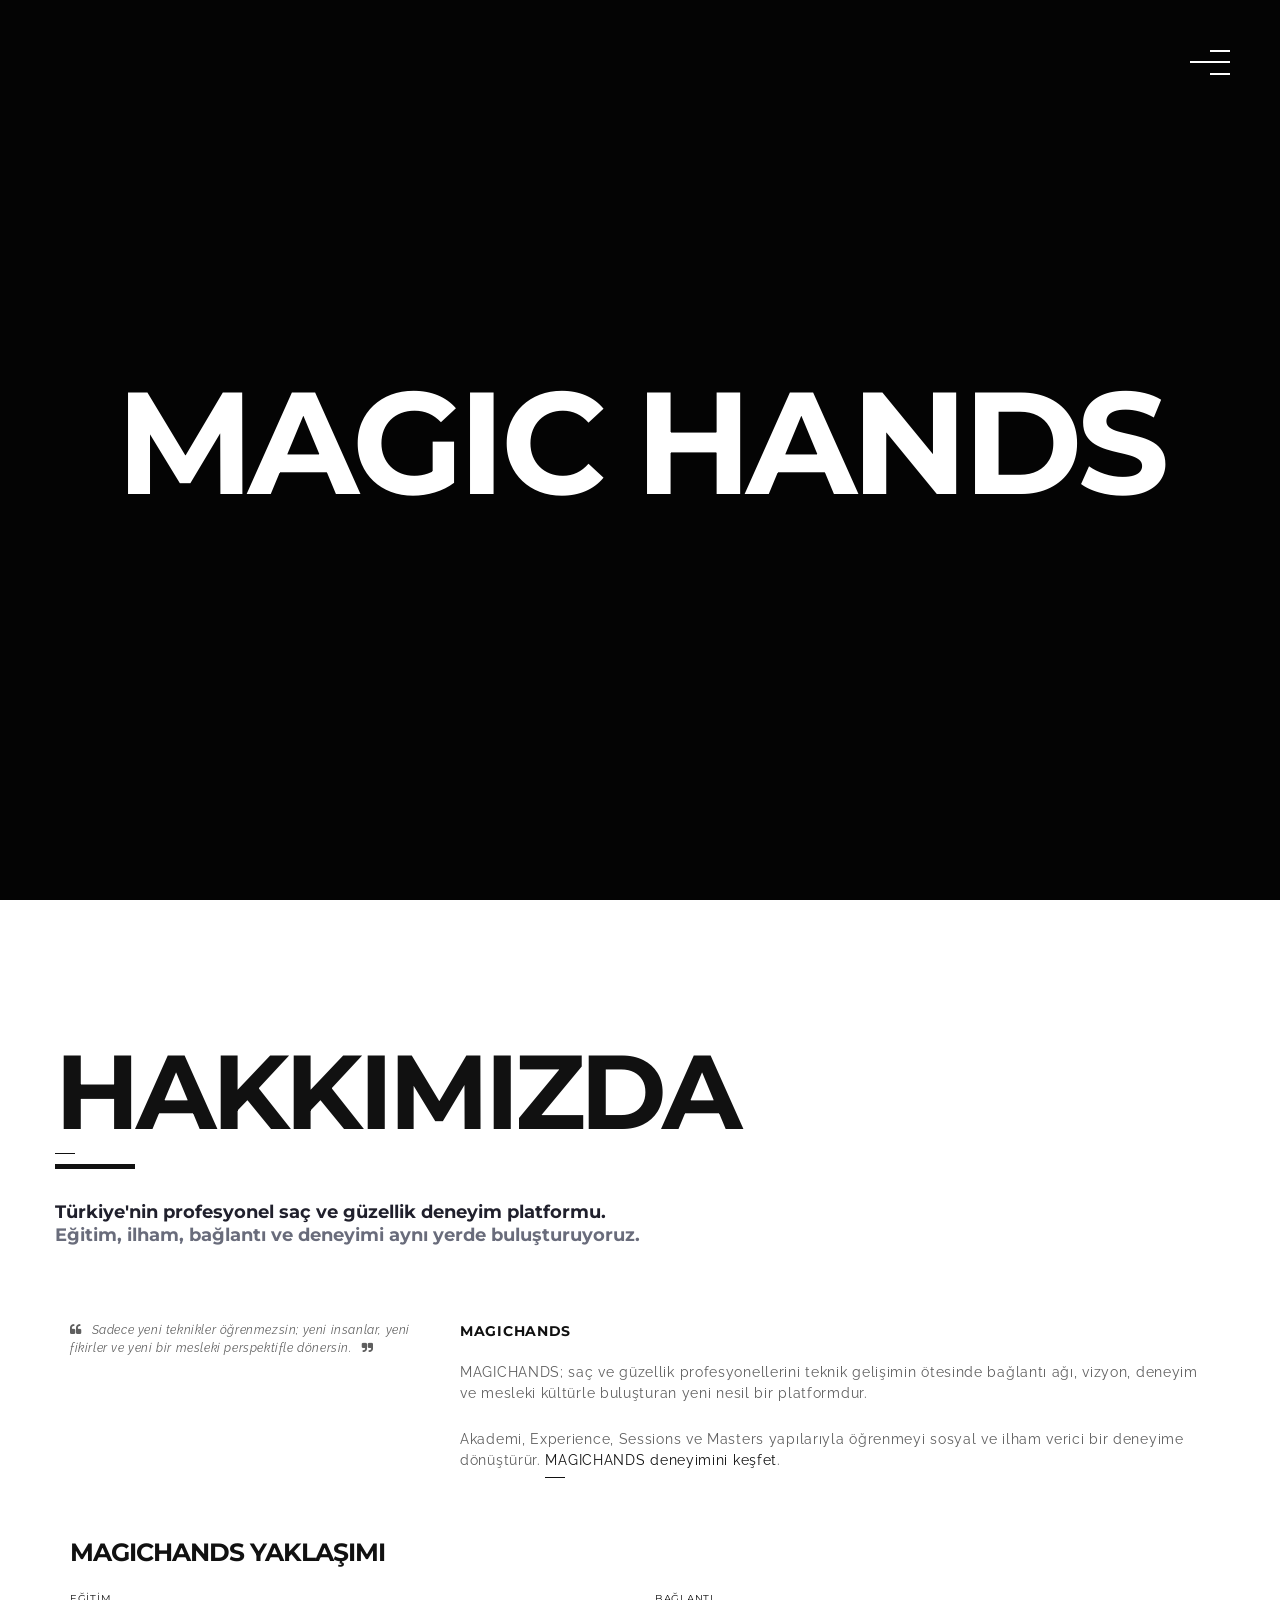
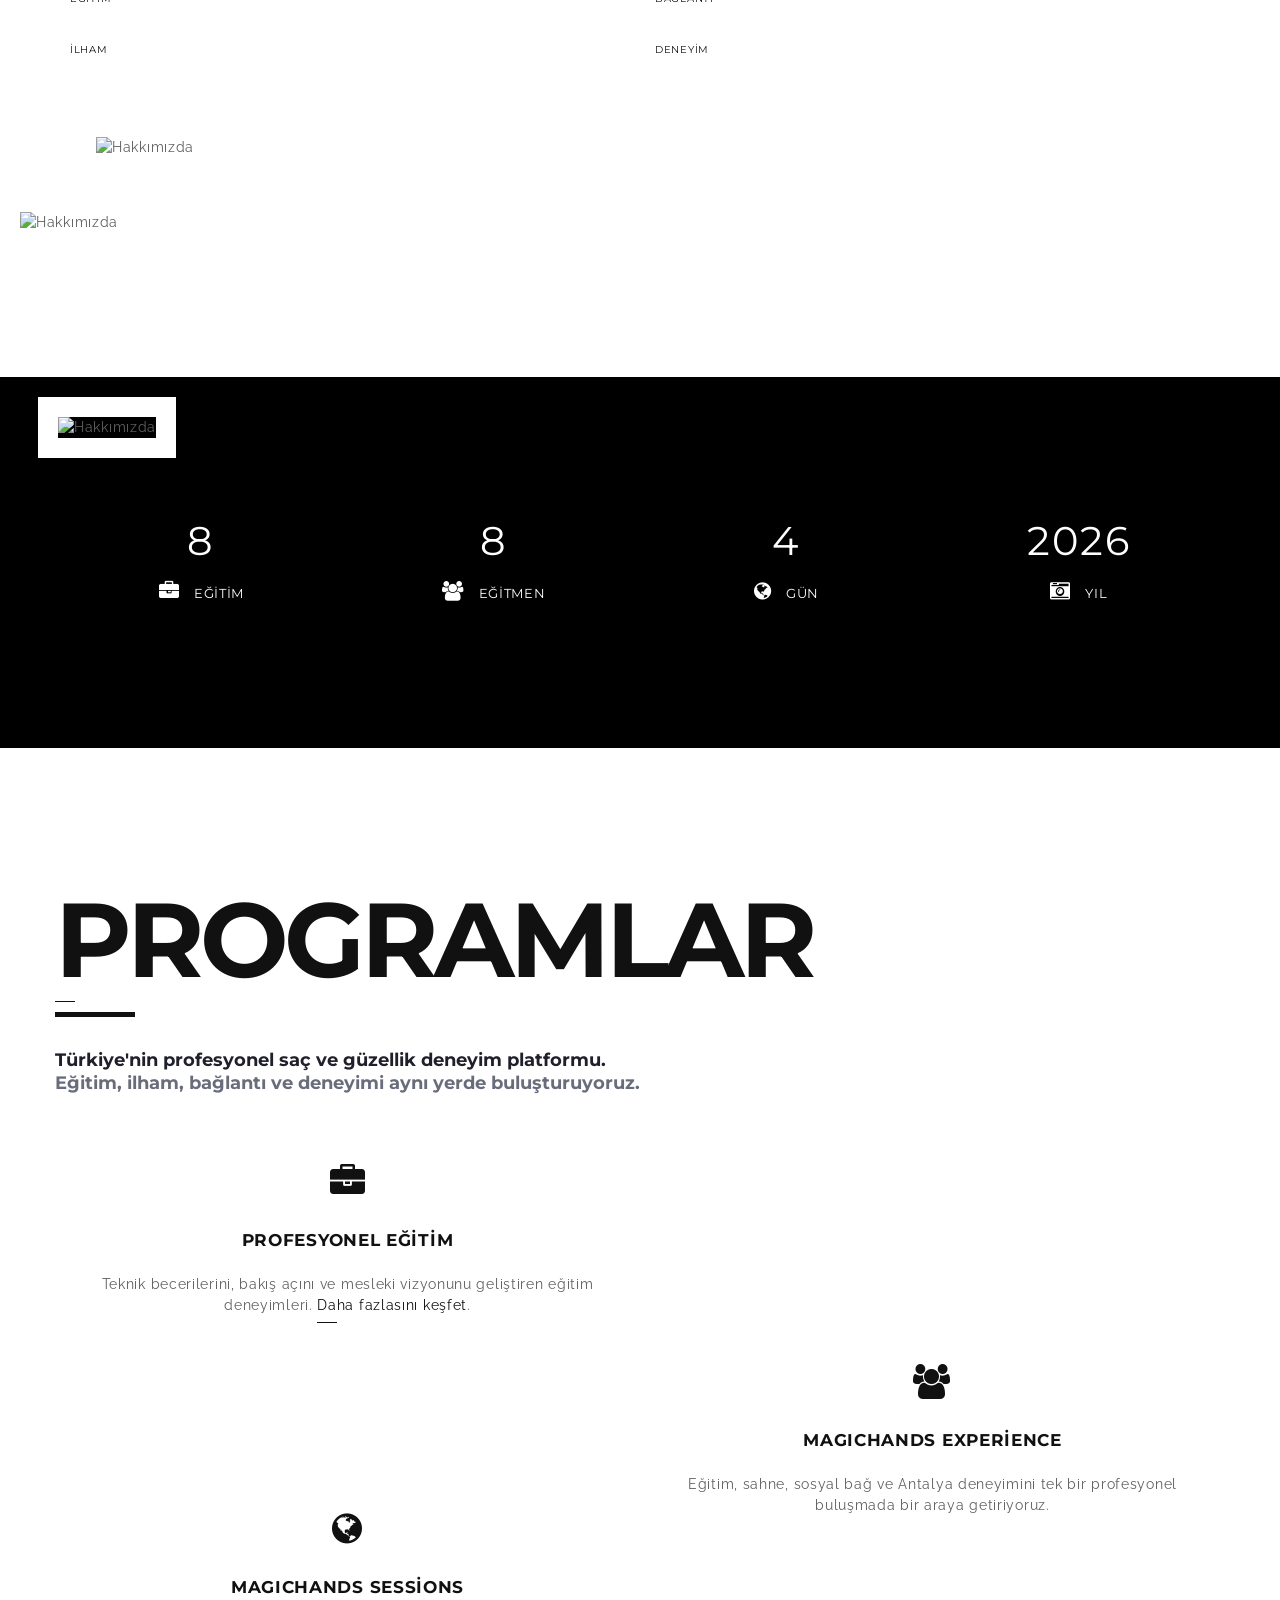
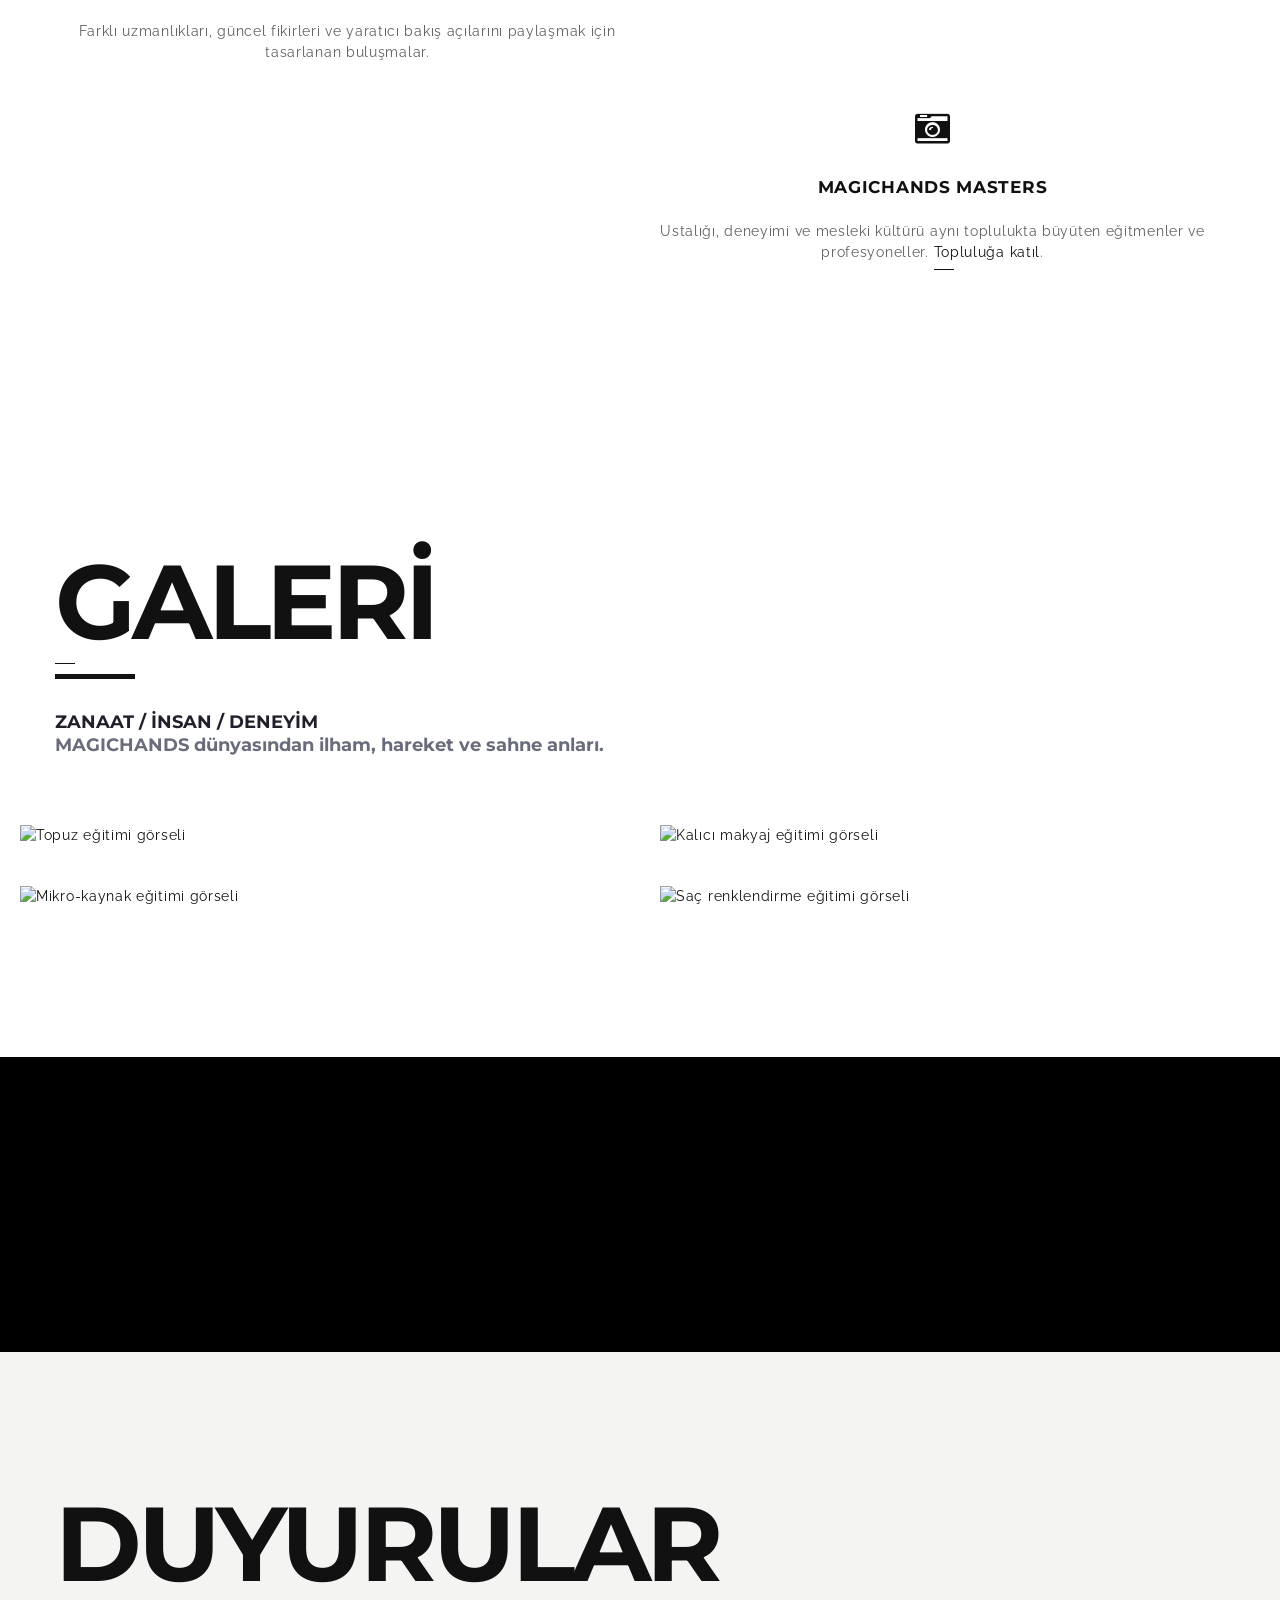
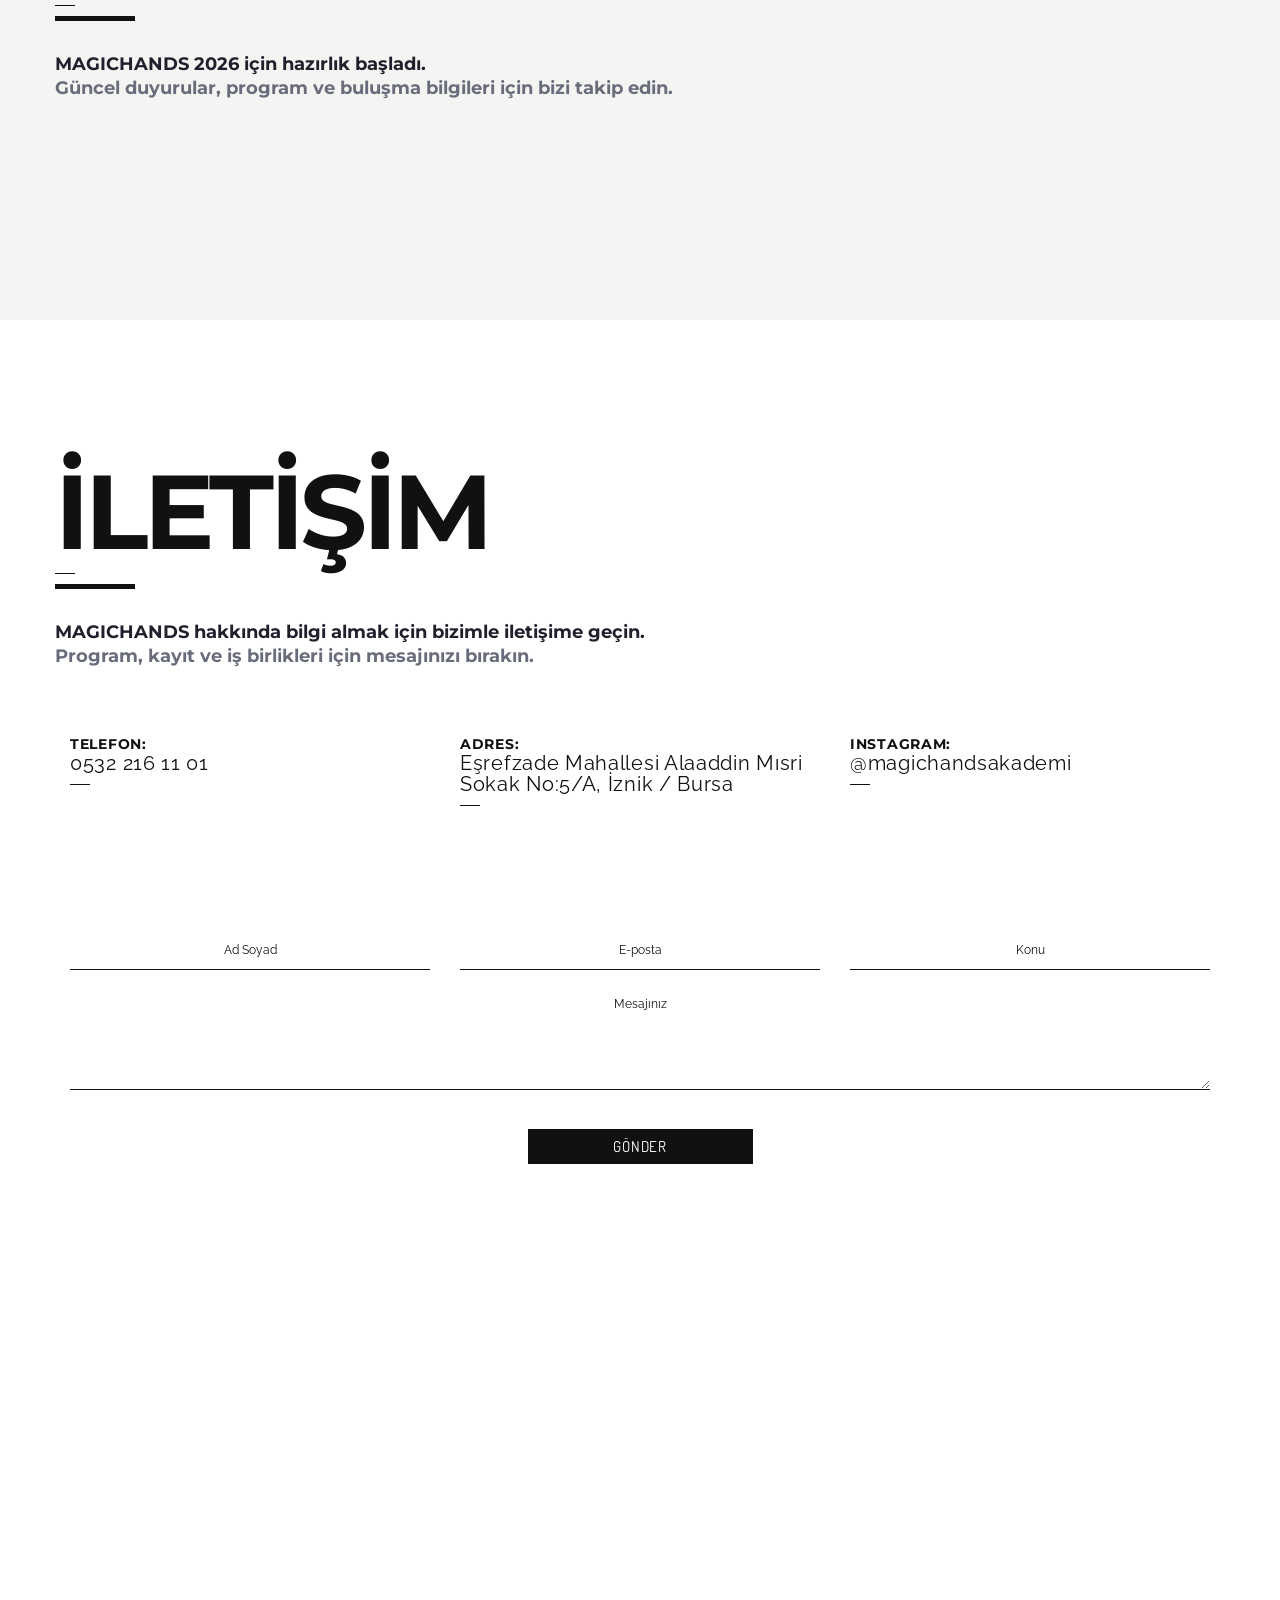
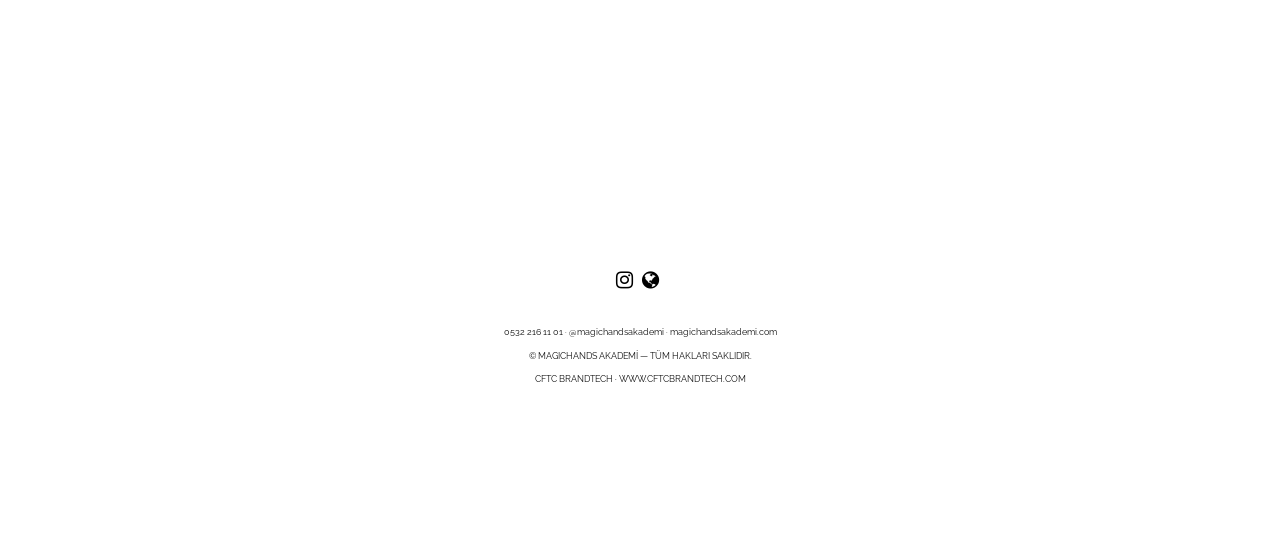
==== index.html @ bc4691d2 "321" ====
<!DOCTYPE html>
<html lang="tr">

<head>
    <meta charset="utf-8">
    <title>
        MAGICHANDS Akademi | Profesyonel Güzellik Deneyimi
    </title>
    <meta
        content="MAGICHANDS; saç ve güzellik profesyonellerini eğitim, ilham, bağlantı ve deneyim etrafında buluşturan profesyonel güzellik deneyim platformu."
        name="description">
    <meta content="MAGICHANDS" name="testimonials-signature">
    <meta content="MAGICHANDS, MAGICHANDS Akademi, saç eğitimi, güzellik eğitimi, Antalya, profesyonel eğitim"
        name="keywords">
    <meta
        content="height=device-height, width=device-width, initial-scale=1.0, minimum-scale=1.0, maximum-scale=1.0, user-scalable=no"
        name="viewport">
    <!-- MAGICHANDS | Professional Beauty Experience v1.4 || MAGICHANDS || 2026 -->
    <!-- style start -->
    <link href="css/plugins.css" media="all" rel="stylesheet" type="text/css">
    <link href="css/style.css" media="all" rel="stylesheet" type="text/css">
    <link href="css/font-awesome-4.7.0/css/font-awesome.min.css" media="all" rel="stylesheet" type="text/css">
    <!-- style end -->
    <!-- google fonts start -->
    <link
        href="http://fonts.googleapis.com/css?family=Raleway:100,200,300,400,500,600,700,800,900%7CMontserrat:400,700%7CDosis:200,300,400,500,600,700,800"
        rel="stylesheet" type="text/css">
    <!-- google fonts end -->
    <!--[if lt IE 9]>
            <script src="bower_components/html5shiv/dist/html5shiv.js"></script>
        <![endif]-->
</head>

<body id="home">
    <!-- preloader start -->
    <div id="preloader">
        <div id="preloader-status">
            <div class="preloader-position loader">
                <span></span>
            </div>
        </div>
    </div><!-- preloader end -->
    <!-- logo start -->
    <a class="logo logo-light scrollToTop">
        <div class="logo-img"></div>
    </a><!-- logo end -->
    <!-- navigation button start -->
    <button class="navigation-toggle" data-navigation-toggle="toggle"><span class="navigation-toggle-icon"><span
                class="navigation-toggle-bars navigation-toggle-bars-light"></span> <span
                class="navigation-toggle-bars navigation-toggle-bars-light"></span> <span
                class="navigation-toggle-bars navigation-toggle-bars-light"></span></span></button>
    <!-- navigation button end -->
    <!-- navigation overlay start -->
    <div class="navigation-overlay"></div><!-- navigation overlay end -->
    <!-- navigation start -->
    <nav class="navigation">
        <!-- center container start -->
        <div class="center-container">
            <!-- center block start -->
            <div class="center-block">
                <!-- navigation menu start -->
                <ul class="menu main-menu">
                    <li class="menu-item">
                        <a class="menu-link" data-scroll-section="home" href="#">Ana Sayfa</a>
                    </li>
                    <li class="menu-item">
                        <a class="menu-link" data-scroll-section="about" href="#">Hakkımızda</a>
                    </li>
                    <li class="menu-item">
                        <a class="menu-link" data-scroll-section="services" href="#">Programlar</a>
                    </li>
                    <li class="menu-item">
                        <a class="menu-link" data-scroll-section="works" href="#">Galeri</a>
                    </li>
                    <li class="menu-item">
                        <a class="menu-link" data-scroll-section="news" href="#">Duyurular</a>
                    </li>
                    <li class="menu-item">
                        <a class="menu-link" data-scroll-section="contact" href="#">İletişim</a>
                    </li>
                </ul><!-- navigation menu end -->
                <!-- navigation social icons start -->
                <div class="navigation-social-icons">
                    <ul class="social-icons">
                        <li class="social-icon">
                            <a aria-label="Instagram" class="fa fa-instagram"
                                href="https://www.instagram.com/magichandsakademi/" target="_blank"
                                rel="noopener noreferrer"></a>
                        </li>
                        <li class="social-icon">
                            <a aria-label="Web sitesi" class="fa fa-globe" href="https://www.magichandsakademi.com/"
                                target="_blank" rel="noopener noreferrer"></a>
                        </li>
                    </ul>
                </div><!-- navigation social icons end -->
            </div><!-- center block end -->
        </div><!-- center container end -->
    </nav><!-- navigation end -->
    <!-- home page start -->
    <div class="home-page light-logo">
        <!-- hero bg start -->
        <div class="hero-fullscreen">
            <!-- ken burns image slideshow start -->
            <div class="kenburns-slide-wrapper">
                <div class="kenburns-slide kenburns-slide-1"></div>
                <div class="kenburns-slide kenburns-slide-2"></div>
                <div class="kenburns-slide kenburns-slide-3"></div>
                <div class="kenburns-slide kenburns-slide-4"></div>
            </div><!-- ken burns image slideshow end -->
        </div><!-- hero bg end -->
        <!-- home page overlay start -->
        <div class="home-page-overlay"></div><!-- home page overlay end -->
        <!-- center container start -->
        <div class="center-container">
            <!-- center block start -->
            <div class="center-block">
                <h1 class="home-page-title">
                    MAGIC HANDS
                </h1>
                <div class="home-page-subtitle-carousel owl-carousel">
                    <h2 class="home-page-title">
                        <a data-scroll-to="about" href="#">Mesleğini ileri taşı.</a>
                    </h2>
                    <h2 class="home-page-title">
                        <a data-scroll-to="about" href="#">Bağlantı kur. İlham al.</a>
                    </h2>
                    <h2 class="home-page-title">
                        <a data-scroll-to="about" href="#">Deneyimi yaşa.</a>
                    </h2>
                    <h2 class="home-page-title">
                        <a data-scroll-to="about" href="#">ÖĞREN. BAĞ KUR. DENEYİMLE.</a>
                    </h2>
                </div>
            </div><!-- center block end -->
        </div><!-- center container end -->
    </div><!-- home page end -->
    <!-- page wrapper start -->
    <div class="page-wrapper">
        <!-- about page start -->
        <div class="section section-about" id="about">
            <!-- container start -->
            <div class="container">
                <!-- row start -->
                <div class="row alt">
                    <h2 class="section-title">
                        Hakkımızda
                    </h2>
                </div><!-- row end -->
                <!-- row start -->
                <div class="row">
                    <div class="section-all-subtitle">
                        <span class="section-all-subtitle-first">Türkiye'nin profesyonel saç ve güzellik deneyim
                            platformu.</span><br>
                        Eğitim, ilham, bağlantı ve deneyimi aynı yerde buluşturuyoruz.
                    </div>
                </div><!-- row end -->
                <!-- row start -->
                <div class="row">
                    <!-- col left start -->
                    <div class="col-md-4">
                        <div class="quotations">
                            <span class="quote-mark-l fa fa-quote-left"></span>Sadece yeni teknikler öğrenmezsin; yeni
                            insanlar, yeni fikirler ve yeni bir mesleki perspektifle dönersin.<span
                                class="quote-mark-r fa fa-quote-right"></span>
                        </div>
                    </div><!-- col left end -->
                    <!-- divider start -->
                    <div class="divider-post"></div><!-- divider end -->
                    <!-- col right start -->
                    <div class="col-md-8">
                        <h3 class="section-all-subtitle-second">
                            MAGICHANDS
                        </h3>
                        <p>
                            MAGICHANDS; saç ve güzellik profesyonellerini teknik gelişimin ötesinde bağlantı ağı,
                            vizyon, deneyim ve mesleki kültürle buluşturan yeni nesil bir platformdur.
                        </p>
                        <p>
                            Akademi, Experience, Sessions ve Masters yapılarıyla öğrenmeyi sosyal ve ilham verici bir
                            deneyime dönüştürür. <a class="section-links" data-scroll-to="works" href="#">MAGICHANDS
                                deneyimini keşfet</a>.
                        </p>
                    </div><!-- col right end -->
                </div><!-- row end -->
                <!-- row start -->
                <div class="row alt">
                    <!-- col left start -->
                    <div class="col-md-6">
                        <!-- skills bar start -->
                        <h3>
                            MAGICHANDS yaklaşımı
                        </h3>
                        <div class="show-skillbar">
                            <!-- skill 1 start -->
                            <div class="skillbar" data-percent="95">
                                <span class="skillbar-title">Eğitim</span>
                                <div class="skillbar-bar"></div><span class="skill-bar-percent"></span>
                            </div><!-- skill 1 end -->
                            <!-- skill 2 start -->
                            <div class="skillbar" data-percent="90">
                                <span class="skillbar-title">İlham</span>
                                <div class="skillbar-bar"></div><span class="skill-bar-percent"></span>
                            </div><!-- skill 2 end -->
                        </div><!-- skills bar end -->
                    </div><!-- col left end -->
                    <!-- divider start -->
                    <div class="divider-post"></div><!-- divider end -->
                    <!-- col right start -->
                    <div class="col-md-6">
                        <!-- skills bar start -->
                        <!-- divider start -->
                        <div class="divider-skillbar"></div><!-- divider end -->
                        <div class="show-skillbar">
                            <!-- skill 3 start -->
                            <div class="skillbar" data-percent="85">
                                <span class="skillbar-title">Bağlantı</span>
                                <div class="skillbar-bar"></div><span class="skill-bar-percent"></span>
                            </div><!-- skill 3 end -->
                            <!-- skill 4 start -->
                            <div class="skillbar" data-percent="76">
                                <span class="skillbar-title">Deneyim</span>
                                <div class="skillbar-bar"></div><span class="skill-bar-percent"></span>
                            </div><!-- skill 4 end -->
                        </div><!-- skills bar end -->
                    </div><!-- col right end -->
                </div><!-- row end -->
            </div><!-- container end -->
            <!-- about page images start -->
            <div class="about-section-images-carousel owl-carousel">
                <div class="about-section-img light-logo">
                    <img alt="Hakkımızda"
                        src="https://static.wixstatic.com/media/f36ab4_3ffe80444cb541f69a134dc1a4bd6805~mv2.png/v1/fill/w_980%2Ch_980%2Cal_c%2Cq_90%2Cusm_0.66_1.00_0.01%2Cenc_avif%2Cquality_auto/f36ab4_3ffe80444cb541f69a134dc1a4bd6805~mv2.png">
                </div>
                <div class="about-section-img">
                    <img alt="Hakkımızda"
                        src="https://static.wixstatic.com/media/f36ab4_c97cbc608af24282b975299c48a455c5~mv2.png/v1/fill/w_980%2Ch_980%2Cal_c%2Cq_90%2Cusm_0.66_1.00_0.01%2Cenc_avif%2Cquality_auto/f36ab4_c97cbc608af24282b975299c48a455c5~mv2.png">
                </div>
                <div class="about-section-img">
                    <img alt="Hakkımızda"
                        src="https://static.wixstatic.com/media/f36ab4_779ffd3a9d06424786f190b9d126e849~mv2.png/v1/fill/w_980%2Ch_980%2Cal_c%2Cq_90%2Cusm_0.66_1.00_0.01%2Cenc_avif%2Cquality_auto/f36ab4_779ffd3a9d06424786f190b9d126e849~mv2.png">
                </div>
            </div><!-- about page images end -->
        </div><!-- about page end -->
        <!-- facts page start -->
        <div class="section section-facts light-logo" id="facts">
            <!-- container start -->
            <div class="container">
                <!-- row start -->
                <div class="row section">
                    <!-- facts counter start -->
                    <div class="facts-counter-wrapper">
                        <div class="col-xs-6 col-sm-3">
                            <div class="facts-counter-number">
                                8
                            </div>
                            <div class="facts-counter-description">
                                <i class="fa fa-briefcase"></i> <span class="facts-counter-title">Eğitim</span>
                            </div>
                        </div>
                        <div class="col-xs-6 col-sm-3">
                            <div class="facts-counter-number">
                                8
                            </div>
                            <div class="facts-counter-description">
                                <i class="fa fa-users"></i> <span class="facts-counter-title">Eğitmen</span>
                            </div>
                        </div><!-- clearfix start -->
                        <div class="clearfix visible-xs-block"></div><!-- clearfix end -->
                        <div class="col-xs-6 col-sm-3">
                            <div class="facts-counter-number">
                                4
                            </div>
                            <div class="facts-counter-description">
                                <i class="fa fa-globe"></i> <span class="facts-counter-title">Gün</span>
                            </div>
                        </div>
                        <div class="col-xs-6 col-sm-3">
                            <div class="facts-counter-number">
                                2026
                            </div>
                            <div class="facts-counter-description">
                                <i class="fa fa-camera-retro"></i> <span class="facts-counter-title">Yıl</span>
                            </div>
                        </div>
                    </div><!-- facts counter end -->
                </div><!-- row end -->
            </div><!-- container end -->
        </div><!-- facts page end -->
        <!-- services page start -->
        <div class="section section-services" id="services">
            <!-- container start -->
            <div class="container">
                <!-- row start -->
                <div class="row alt">
                    <h2 class="section-title">
                        Programlar
                    </h2>
                </div><!-- row end -->
                <!-- row start -->
                <div class="row">
                    <div class="section-all-subtitle">
                        <span class="section-all-subtitle-first">Türkiye'nin profesyonel saç ve güzellik deneyim
                            platformu.</span><br>
                        Eğitim, ilham, bağlantı ve deneyimi aynı yerde buluşturuyoruz.
                    </div>
                </div><!-- row end -->
                <!-- row start -->
                <div class="row">
                    <!-- col left start -->
                    <div class="col-md-6 services-hover">
                        <div class="services-img">
                            <span class="fa fa-briefcase"></span>
                        </div>
                        <h3 class="services-title">
                            Profesyonel Eğitim
                        </h3>
                        <div class="services-description">
                            Teknik becerilerini, bakış açını ve mesleki vizyonunu geliştiren eğitim deneyimleri. <a
                                class="section-links" href="#">Daha fazlasını keşfet</a>.
                        </div>
                    </div><!-- col left end -->
                    <!-- col right start -->
                    <div class="col-md-6 services-hover services-move-down">
                        <div class="services-img">
                            <span class="fa fa-users"></span>
                        </div>
                        <h3 class="services-title">
                            MAGICHANDS Experience
                        </h3>
                        <div class="services-description">
                            Eğitim, sahne, sosyal bağ ve Antalya deneyimini tek bir profesyonel buluşmada bir araya
                            getiriyoruz.
                        </div>
                    </div><!-- col right end -->
                    <!-- col left start -->
                    <div class="col-md-6 services-hover">
                        <div class="services-img">
                            <span class="fa fa-globe"></span>
                        </div>
                        <h3 class="services-title">
                            MAGICHANDS Sessions
                        </h3>
                        <div class="services-description">
                            Farklı uzmanlıkları, güncel fikirleri ve yaratıcı bakış açılarını paylaşmak için tasarlanan
                            buluşmalar.
                        </div>
                    </div><!-- col left end -->
                    <!-- col right start -->
                    <div class="col-md-6 services-hover services-move-down">
                        <div class="services-img">
                            <span class="fa fa-camera-retro"></span>
                        </div>
                        <h3 class="services-title">
                            MAGICHANDS Masters
                        </h3>
                        <div class="services-description services-description-last">
                            Ustalığı, deneyimi ve mesleki kültürü aynı toplulukta büyüten eğitmenler ve profesyoneller.
                            <a class="section-links" href="#">Topluluğa katıl</a>.
                        </div>
                    </div><!-- col right end -->
                </div><!-- row end -->
            </div><!-- container end -->
        </div><!-- services page end -->
        <!-- works page start -->
        <div class="section section-works" id="works">
            <!-- container start -->
            <div class="container">
                <!-- row start -->
                <div class="row alt">
                    <h2 class="section-title">
                        Galeri
                    </h2>
                </div><!-- row end -->
                <!-- row start -->
                <div class="row">
                    <div class="section-all-subtitle">
                        <span class="section-all-subtitle-first">ZANAAT / İNSAN / DENEYİM</span><br>
                        MAGICHANDS dünyasından ilham, hareket ve sahne anları.
                    </div>
                </div><!-- row end -->
            </div><!-- container end -->
            <!-- photoSwipe start -->
            <div class="legendary-gallery">
                <!-- gallery item 1 start -->
                <figure class="col-xl-6 col-lg-6 col-md-6 col-sm-6 image-works light-logo">
                    <a class="effect-bubba-photos" data-size="1920x1280"
                        href="https://static.wixstatic.com/media/f36ab4_3ffe80444cb541f69a134dc1a4bd6805~mv2.png/v1/fill/w_980%2Ch_980%2Cal_c%2Cq_90%2Cusm_0.66_1.00_0.01%2Cenc_avif%2Cquality_auto/f36ab4_3ffe80444cb541f69a134dc1a4bd6805~mv2.png"><img
                            alt="Topuz eğitimi görseli" class="img-responsive"
                            src="https://static.wixstatic.com/media/f36ab4_3ffe80444cb541f69a134dc1a4bd6805~mv2.png/v1/fill/w_980%2Ch_980%2Cal_c%2Cq_90%2Cusm_0.66_1.00_0.01%2Cenc_avif%2Cquality_auto/f36ab4_3ffe80444cb541f69a134dc1a4bd6805~mv2.png"></a>
                    <figcaption>
                        <span class="img-caption"><a href="https://www.magichandsakademi.com/topuz-egitimi"
                                target="_blank" rel="noopener">Topuz Eğitimi</a></span>
                        <div class="hover-effect"></div>
                        <div class="icon-works">
                            <a class="iw-slide-right fa fa-plus" href="#"></a> <a class="iw-slide-left fa fa-share-alt"
                                href="#"></a>
                        </div>
                    </figcaption>
                </figure><!-- gallery item 1 end -->
                <!-- gallery item 2 start -->
                <figure class="col-xl-6 col-lg-6 col-md-6 col-sm-6 image-works light-logo">
                    <a class="effect-bubba-photos" data-size="1920x1280"
                        href="https://static.wixstatic.com/media/f36ab4_c97cbc608af24282b975299c48a455c5~mv2.png/v1/fill/w_980%2Ch_980%2Cal_c%2Cq_90%2Cusm_0.66_1.00_0.01%2Cenc_avif%2Cquality_auto/f36ab4_c97cbc608af24282b975299c48a455c5~mv2.png"><img
                            alt="Kalıcı makyaj eğitimi görseli" class="img-responsive"
                            src="https://static.wixstatic.com/media/f36ab4_c97cbc608af24282b975299c48a455c5~mv2.png/v1/fill/w_980%2Ch_980%2Cal_c%2Cq_90%2Cusm_0.66_1.00_0.01%2Cenc_avif%2Cquality_auto/f36ab4_c97cbc608af24282b975299c48a455c5~mv2.png"></a>
                    <figcaption>
                        <span class="img-caption"><a
                                href="https://www.magichandsakademi.com/post/kalici-makyaj-ustalik-gerektiren-sanat"
                                target="_blank" rel="noopener">Kalıcı Makyaj Eğitimi</a></span>
                        <div class="hover-effect"></div>
                        <div class="icon-works">
                            <a class="iw-slide-right fa fa-plus" href="#"></a> <a class="iw-slide-left fa fa-share-alt"
                                href="#"></a>
                        </div>
                    </figcaption>
                </figure><!-- gallery item 2 end -->
                <!-- gallery item 3 start -->
                <figure class="col-xl-6 col-lg-6 col-md-6 col-sm-6 image-works light-logo">
                    <a class="effect-bubba-photos" data-size="1920x1280"
                        href="https://static.wixstatic.com/media/f36ab4_779ffd3a9d06424786f190b9d126e849~mv2.png/v1/fill/w_980%2Ch_980%2Cal_c%2Cq_90%2Cusm_0.66_1.00_0.01%2Cenc_avif%2Cquality_auto/f36ab4_779ffd3a9d06424786f190b9d126e849~mv2.png"><img
                            alt="Mikro-kaynak eğitimi görseli" class="img-responsive"
                            src="https://static.wixstatic.com/media/f36ab4_779ffd3a9d06424786f190b9d126e849~mv2.png/v1/fill/w_980%2Ch_980%2Cal_c%2Cq_90%2Cusm_0.66_1.00_0.01%2Cenc_avif%2Cquality_auto/f36ab4_779ffd3a9d06424786f190b9d126e849~mv2.png"></a>
                    <figcaption>
                        <span class="img-caption"><a
                                href="https://www.magichandsakademi.com/post/mikro-kaynak-sac-uzatma-estetigi-egitimi"
                                target="_blank" rel="noopener">Mikro-Kaynak Eğitimi</a></span>
                        <div class="hover-effect"></div>
                        <div class="icon-works">
                            <a class="iw-slide-right fa fa-plus" href="#"></a> <a class="iw-slide-left fa fa-share-alt"
                                href="#"></a>
                        </div>
                    </figcaption>
                </figure><!-- gallery item 3 end -->
                <!-- gallery item 4 start -->
                <figure class="col-xl-6 col-lg-6 col-md-6 col-sm-6 image-works light-logo">
                    <a class="effect-bubba-photos" data-size="1920x1280"
                        href="https://static.wixstatic.com/media/f36ab4_8758c9dda5944621a0c73722a59a5283~mv2.png/v1/fill/w_980%2Ch_980%2Cal_c%2Cq_90%2Cusm_0.66_1.00_0.01%2Cenc_avif%2Cquality_auto/f36ab4_8758c9dda5944621a0c73722a59a5283~mv2.png"><img
                            alt="Saç renklendirme eğitimi görseli" class="img-responsive"
                            src="https://static.wixstatic.com/media/f36ab4_8758c9dda5944621a0c73722a59a5283~mv2.png/v1/fill/w_980%2Ch_980%2Cal_c%2Cq_90%2Cusm_0.66_1.00_0.01%2Cenc_avif%2Cquality_auto/f36ab4_8758c9dda5944621a0c73722a59a5283~mv2.png"></a>
                    <figcaption>
                        <span class="img-caption"><a
                                href="https://www.magichandsakademi.com/post/sac-renklendirme-egitimi-sanati"
                                target="_blank" rel="noopener">Saç Renklendirme Eğitimi</a></span>
                        <div class="hover-effect"></div>
                        <div class="icon-works">
                            <a class="iw-slide-right fa fa-plus" href="#"></a> <a class="iw-slide-left fa fa-share-alt"
                                href="#"></a>
                        </div>
                    </figcaption>
                </figure><!-- gallery item 4 end -->
            </div><!-- photoSwipe end -->
        </div><!-- works page end -->
        <!-- testimonials page start -->
        <div class="section section-testimonials light-logo" id="testimonials">
            <!-- container start -->
            <div class="container">
                <!-- row start -->
                <div class="row section">
                    <div class="testimonials-carousel owl-carousel">
                        <!-- testimonials quote 1 start -->
                        <div class="testimonials-quote">
                            <div class="testimonials-quote-img">
                                <img alt="MAGICHANDS etkinlik görseli" class="testimonials-quote-img"
                                    src="img/testimonials/testimonials-quote-img-1.jpg">
                            </div>
                            <p>
                                <span class="section-testimonials quote-mark-l fa fa-quote-left"></span>Mesleğini
                                geliştir. İnsanlarla bağ kur. Sektörü deneyimle.<span
                                    class="section-testimonials quote-mark-r fa fa-quote-right"></span>
                            </p>
                            <div class="testimonials-signature">
                                MAGICHANDS
                            </div>
                        </div><!-- testimonials quote 1 end -->
                        <!-- testimonials quote 2 start -->
                        <div class="testimonials-quote">
                            <div class="testimonials-quote-img">
                                <img alt="MAGICHANDS etkinlik görseli" class="testimonials-quote-img"
                                    src="img/testimonials/testimonials-quote-img-2.jpg">
                            </div>
                            <p>
                                <span class="section-testimonials quote-mark-l fa fa-quote-left"></span>Sadece akademi
                                değil. Sadece etkinlik değil. Hepsinin kesişimi.<span
                                    class="section-testimonials quote-mark-r fa fa-quote-right"></span>
                            </p>
                            <div class="testimonials-signature">
                                MAGICHANDS Experience
                            </div>
                        </div><!-- testimonials quote 2 end -->
                        <!-- testimonials quote 3 start -->
                        <div class="testimonials-quote">
                            <div class="testimonials-quote-img">
                                <img alt="MAGICHANDS etkinlik görseli" class="testimonials-quote-img"
                                    src="img/testimonials/testimonials-quote-img-3.jpg">
                            </div>
                            <p>
                                <span class="section-testimonials quote-mark-l fa fa-quote-left"></span>MAGICHANDS'ten
                                ayrıldığında sadece yeni teknikler öğrenmiş olmayacaksın.<span
                                    class="section-testimonials quote-mark-r fa fa-quote-right"></span>
                            </p>
                            <div class="testimonials-signature">
                                MAGICHANDS Academy
                            </div>
                        </div><!-- testimonials quote 3 end -->
                        <!-- testimonials quote 4 start -->
                        <div class="testimonials-quote">
                            <div class="testimonials-quote-img">
                                <img alt="MAGICHANDS etkinlik görseli" class="testimonials-quote-img"
                                    src="img/testimonials/testimonials-quote-img-4.jpg">
                            </div>
                            <p>
                                <span class="section-testimonials quote-mark-l fa fa-quote-left"></span>ÖĞREN. BAĞ KUR.
                                DENEYİMLE.<span class="section-testimonials quote-mark-r fa fa-quote-right"></span>
                            </p>
                            <div class="testimonials-signature">
                                MAGICHANDS Masters
                            </div>
                        </div><!-- testimonials quote 4 end -->
                    </div>
                </div><!-- row end -->
            </div><!-- container end -->
        </div><!-- testimonials page end -->
        <!-- news page start -->
        <div class="section section-news" id="news">
            <!-- container start -->
            <div class="container">
                <!-- row start -->
                <div class="row alt">
                    <h2 class="section-title">
                        Duyurular
                    </h2>
                </div><!-- row end -->
                <!-- row start -->
                <div class="row">
                    <div class="section-all-subtitle">
                        <span class="section-all-subtitle-first">MAGICHANDS 2026 için hazırlık başladı.</span><br>
                        Güncel duyurular, program ve buluşma bilgileri için bizi takip edin.
                    </div>
                </div><!-- row end -->
                <!-- row start -->
                <div class="row">
                    <div class="news-carousel owl-carousel">
                        <!-- col left start -->
                        <div class="news-hover">
                            <div class="news-date">
                                12–15 Ekim 2026
                            </div>
                            <h3 class="news-title">
                                MAGICHANDS
                            </h3>
                            <div class="news-description">
                                MAGICHANDS Akademi, 12–15 Ekim 2026 tarihlerinde Limak Limra Hotel &amp; Resort,
                                Antalya'da gerçekleşiyor.
                            </div>
                        </div><!-- col left end -->
                        <!-- col right start -->
                        <div class="news-hover">
                            <div class="news-date">
                                8 eğitim / 8 eğitmen
                            </div>
                            <h3 class="news-title">
                                Öğrenme deneyimi
                            </h3>
                            <div class="news-description">
                                Farklı uzmanlıkları ve profesyonelleri aynı deneyimde buluşturan dolu dolu bir eğitim
                                programı.
                            </div>
                        </div><!-- col right end -->
                        <!-- col left start -->
                        <div class="news-hover">
                            <div class="news-date">
                                MAGICHANDS Experience
                            </div>
                            <h3 class="news-title">
                                Eğitimden daha fazlası
                            </h3>
                            <div class="news-description">
                                Antalya, sahne, sosyal bağ ve sektör kültürü: MAGICHANDS deneyiminin dört günü.
                            </div>
                        </div><!-- col left end -->
                        <!-- col right start -->
                        <div class="news-hover">
                            <div class="news-date">
                                Instagram'da güncel
                            </div>
                            <h3 class="news-title">
                                Buluşmaya hazırlan
                            </h3>
                            <div class="news-description">
                                Program ve kayıt duyuruları için Instagram profilimizi takip edin.
                            </div>
                        </div><!-- col right end -->
                    </div>
                </div><!-- row end -->
            </div><!-- container end -->
        </div><!-- news page end -->
        <!-- contact page start -->
        <div class="section section-contact" id="contact">
            <!-- container start -->
            <div class="container">
                <!-- row start -->
                <div class="row alt">
                    <h2 class="section-title">
                        İletişim
                    </h2>
                </div><!-- row end -->
                <!-- row start -->
                <div class="row">
                    <div class="section-all-subtitle">
                        <span class="section-all-subtitle-first">MAGICHANDS hakkında bilgi almak için bizimle iletişime
                            geçin.</span><br>
                        Program, kayıt ve iş birlikleri için mesajınızı bırakın.
                    </div>
                </div><!-- row end -->
                <!-- row start -->
                <div class="row">
                    <div class="footer-contact-block">
                        <!-- col left start -->
                        <div class="col-md-4">
                            <!-- contact details start -->
                            <span class="footer-contact-block-label">Telefon:</span> <a class="email"
                                href="tel:+905322161101">0532 216 11 01</a>
                            <!-- contact details end -->
                        </div><!-- col left end -->
                        <!-- divider start -->
                        <div class="divider-post-contact"></div><!-- divider end -->
                        <!-- col center start -->
                        <div class="col-md-4">
                            <!-- contact details start -->
                            <span class="footer-contact-block-label">Adres:</span> <a class="email"
                                href="https://www.google.com/maps/search/?api=1&amp;query=E%C5%9Frefzade+Mahallesi+Alaaddin+M%C4%B1sri+Sokak+No%3A5%2FA+%C4%B0znik+Bursa"
                                target="_blank" rel="noopener noreferrer">Eşrefzade Mahallesi Alaaddin Mısri Sokak
                                No:5/A, İznik / Bursa</a>
                            <!-- contact details end -->
                        </div><!-- col center end -->
                        <!-- divider start -->
                        <div class="divider-post-contact"></div><!-- divider end -->
                        <!-- col right start -->
                        <div class="col-md-4">
                            <!-- contact details start -->
                            <span class="footer-contact-block-label">Instagram:</span> <a class="email"
                                href="https://www.instagram.com/magichandsakademi/" target="_blank"
                                rel="noopener noreferrer">@magichandsakademi</a>
                            <!-- contact details end -->
                        </div><!-- col right end -->
                    </div>
                </div><!-- row end -->
                <!-- row start -->
                <div class="row">
                    <!-- contact form start -->
                    <div id="contact-form">
                        <form action="contact.php" id="form" method="post" name="send">
                            <div class="col-md-4">
                                <input class="requiredField name" id="name" name="name" placeholder="Ad Soyad"
                                    type="text">
                            </div>
                            <div class="col-md-4">
                                <input class="requiredField email" id="email" name="email" placeholder="E-posta"
                                    type="text">
                            </div>
                            <div class="col-md-4">
                                <input class="requiredField subject" id="subject" name="subject" placeholder="Konu"
                                    type="text">
                            </div>
                            <div class="make-space">
                                <textarea class="requiredField message" id="message" name="message"
                                    placeholder="Mesajınız"></textarea>
                            </div>
                            <div>
                                <button class="submit-button" id="submit" type="submit">Gönder</button>
                            </div>
                        </form>
                    </div><!-- contact form end -->
                </div><!-- row end -->
            </div><!-- container end -->
        </div><!-- contact page end -->
        <!-- google maps page start -->
        <div class="section section-google-maps">
            <!-- container start -->
            <div class="container-fluid">
                <!-- row start -->
                <div class="row">
                    <!-- google maps start -->
                    <div id="map-wrapper">
                        <div id="map">
                            <iframe title="MAGICHANDS Akademi adres haritası"
                                src="https://www.google.com/maps?q=E%C5%9Frefzade+Mahallesi+Alaaddin+M%C4%B1sri+Sokak+No%3A5%2FA+%C4%B0znik+Bursa&amp;output=embed"
                                loading="lazy" allowfullscreen referrerpolicy="no-referrer-when-downgrade"></iframe>
                        </div>
                    </div><!-- google maps end -->
                </div><!-- row end -->
            </div><!-- container end -->
        </div><!-- google maps page end -->
        <!-- footer page start -->
        <div class="section-footer">
            <!-- container start -->
            <div class="container">
                <!-- row start -->
                <div class="row">
                    <div class="section-content">
                        <!-- logo footer start -->
                        <div class="footer-logo scrollToTop"></div><!-- logo footer end -->
                        <!-- social icons footer start -->
                        <div class="social-icons-footer-wrapper">
                            <ul class="social-icons-footer">
                                <li class="social-icon">
                                    <a aria-label="Instagram" class="fa fa-instagram"
                                        href="https://www.instagram.com/magichandsakademi/" target="_blank"
                                        rel="noopener noreferrer"></a>
                                </li>
                                <li class="social-icon">
                                    <a aria-label="Web sitesi" class="fa fa-globe"
                                        href="https://www.magichandsakademi.com/" target="_blank"
                                        rel="noopener noreferrer"></a>
                                </li>
                            </ul>
                        </div><!-- social icons footer end -->
                        <div class="lineOT-footer"></div>
                        <div class="copy footer-contact-links">
                            <a href="tel:+905322161101">0532 216 11 01</a> ·
                            <a href="https://www.instagram.com/magichandsakademi/" target="_blank"
                                rel="noopener noreferrer">@magichandsakademi</a> ·
                            <a href="https://www.magichandsakademi.com/" target="_blank"
                                rel="noopener noreferrer">magichandsakademi.com</a>
                        </div><!-- copyrights start -->
                        <div class="copy">
                            <a href="https://www.magichandsakademi.com/">&copy; MAGICHANDS Akademi — Tüm hakları
                                saklıdır.</a>
                        </div><!-- copyrights end -->
                        <div class="copy cftc-brandtech-ad">
                            <a href="https://www.cftcbrandtech.com/" target="_blank" rel="noopener noreferrer">
                                CFTC BrandTech · www.cftcbrandtech.com
                            </a>
                        </div>
                    </div>
                </div><!-- row end -->
            </div><!-- container end -->
        </div><!-- footer page end -->
    </div><!-- page wrapper end -->
    <!-- photoSwipe background start -->
    <div aria-hidden="true" class="pswp" role="dialog" tabindex="-1">
        <div class="pswp__bg"></div>
        <div class="pswp__scroll-wrap">
            <div class="pswp__container">
                <div class="pswp__item"></div>
                <div class="pswp__item"></div>
                <div class="pswp__item"></div>
            </div>
            <div class="pswp__ui pswp__ui--hidden">
                <div class="pswp__top-bar">
                    <div class="pswp__counter"></div><button class="pswp__button pswp__button--close"
                        title="Kapat (Esc)"></button> <button class="pswp__button pswp__button--share"
                        title="Share"></button> <button class="pswp__button pswp__button--fs"
                        title="Tam ekran"></button> <button class="pswp__button pswp__button--zoom"
                        title="Zoom in/out"></button>
                    <div class="pswp__preloader">
                        <div class="pswp__preloader__icn">
                            <div class="pswp__preloader__cut">
                                <div class="pswp__preloader__donut"></div>
                            </div>
                        </div>
                    </div>
                </div>
                <div class="pswp__share-modal pswp__share-modal--hidden pswp__single-tap">
                    <div class="pswp__share-tooltip"></div>
                </div><button class="pswp__button pswp__button--arrow--left" title="Previous (arrow left)"></button>
                <button class="pswp__button pswp__button--arrow--right" title="Next (arrow right)"></button>
                <div class="pswp__caption">
                    <div class="pswp__caption__center"></div>
                </div>
            </div>
        </div>
    </div><!-- photoSwipe background end -->
    <!-- scripts start -->
    <script src="https://maps.googleapis.com/maps/api/js" type="text/javascript">
    </script>
    <script src="js/plugins.js" type="text/javascript">
    </script>
    <script src="js/youth.js" type="text/javascript">
    </script><!-- scripts end -->
</body>

</html>
---- css/style.css ----
@charset "utf-8";
/* CSS Document */

/*
  TEMPLATE BACKGROUNDS
    ken burns slideshow IMG
  reset
  layout
  page wrapper
  logo
  navigation
    navigation social icons
  navigation - style #2
    lines
  navigation - style #3
    link underline
    search modal
  section
  quotations
  PAGES
  page all
  page home
    parallax
    hero container
    home
  dividers
  page about
  page facts
    facts counter
  page services
  page works
    works hover
  page testimonials
  page news
  page contact
    social icons footer
  page google maps
  page footer
  center container
  preloader
  ken burns slideshow
  YouTube video
  the wall
  skills bar
  Owl Carousel v2.2.0 CUSTOM
  play video button
*/

/* TEMPLATE BACKGROUNDS */
/* ken burns slideshow IMG */
.kenburns-slide-1 {
  background-image: url("https://static.wixstatic.com/media/f36ab4_3ffe80444cb541f69a134dc1a4bd6805~mv2.png/v1/fill/w_980%2Ch_980%2Cal_c%2Cq_90%2Cusm_0.66_1.00_0.01%2Cenc_avif%2Cquality_auto/f36ab4_3ffe80444cb541f69a134dc1a4bd6805~mv2.png");
}

.kenburns-slide-2 {
  background-image: url("https://static.wixstatic.com/media/f36ab4_c97cbc608af24282b975299c48a455c5~mv2.png/v1/fill/w_980%2Ch_980%2Cal_c%2Cq_90%2Cusm_0.66_1.00_0.01%2Cenc_avif%2Cquality_auto/f36ab4_c97cbc608af24282b975299c48a455c5~mv2.png");
}

.kenburns-slide-3 {
  background-image: url("https://static.wixstatic.com/media/f36ab4_779ffd3a9d06424786f190b9d126e849~mv2.png/v1/fill/w_980%2Ch_980%2Cal_c%2Cq_90%2Cusm_0.66_1.00_0.01%2Cenc_avif%2Cquality_auto/f36ab4_779ffd3a9d06424786f190b9d126e849~mv2.png");
}

.kenburns-slide-4 {
  background-image: url("https://static.wixstatic.com/media/f36ab4_8758c9dda5944621a0c73722a59a5283~mv2.png/v1/fill/w_980%2Ch_980%2Cal_c%2Cq_90%2Cusm_0.66_1.00_0.01%2Cenc_avif%2Cquality_auto/f36ab4_8758c9dda5944621a0c73722a59a5283~mv2.png");
}

/* reset */
html,
body,
div,
span,
applet,
object,
iframe,
h1,
h2,
h3,
h4,
h5,
h6,
p,
blockquote,
pre,
a,
abbr,
acronym,
address,
big,
cite,
code,
del,
dfn,
em,
img,
ins,
kbd,
q,
s,
samp,
small,
strike,
strong,
sub,
sup,
tt,
var,
b,
u,
i,
center,
dl,
dt,
dd,
ol,
ul,
li,
fieldset,
form,
label,
legend,
table,
caption,
tbody,
tfoot,
thead,
tr,
th,
td,
article,
aside,
canvas,
details,
embed,
figure,
figcaption,
footer,
header,
hgroup,
menu,
nav,
output,
ruby,
section,
summary,
time,
mark,
audio,
video {
  margin: 0;
  padding: 0;
  border: 0;
  font-size: 100%;
  font: inherit;
  vertical-align: baseline;
}

html,
body {
  height: 100%;
  line-height: 170%;
}

body {
  /* line-height: 1; */
}

article,
aside,
details,
figcaption,
figure,
footer,
header,
hgroup,
menu,
nav,
section {
  display: block;
}

ol,
ul {
  list-style: none;
}

blockquote,
q {
  quotes: none;
}

blockquote:before,
blockquote:after,
q:before,
q:after {
  content: "";
  content: none;
}

table {
  border-collapse: collapse;
  border-spacing: 0;
}

*:focus {
  outline: none;
}

/* remove dotted outline from links, button and input element */
a:focus,
a:active,
button::-moz-focus-inner,
input[type="reset"]::-moz-focus-inner,
input[type="button"]::-moz-focus-inner,
input[type="submit"]::-moz-focus-inner {
  border: 0;
  outline: 0;
}

/* layout */
body {
  font-family: "Raleway", sans-serif;
  font-size: 14px;
  font-style: normal;
  font-weight: 400;
  text-align: left;
  color: #5f5f5f;
  background: #111;
  -webkit-font-smoothing: antialiased;
  -moz-osx-font-smoothing: grayscale;
  -webkit-text-size-adjust: 100%;
  -moz-text-size-adjust: 100%;
  -ms-text-size-adjust: 100%;
  width: 100%;
  height: 100%;
  overflow-x: hidden;
  overflow-y: auto;
  margin: 0;
  padding: 0;
}

a {
  color: #fff;
  text-decoration: none;
  outline: none;
  -webkit-font-smoothing: antialiased;
  -moz-osx-font-smoothing: grayscale;
}

a:hover,
a:visited,
a:active,
a:focus {
  color: #fff;
  text-decoration: none;
  outline: none;
}

p {
  font-size: 14px;
  line-height: 1.5;
  font-style: normal;
  font-weight: 400;
  text-align: left;
  color: #5f5f5f;
  padding: 0 0 25px 0;
  -webkit-font-smoothing: antialiased;
  -moz-osx-font-smoothing: grayscale;
  -webkit-text-size-adjust: 100%;
  -moz-text-size-adjust: 100%;
  -ms-text-size-adjust: 100%;
}

p a {
  color: #111;
  text-decoration: none;
  outline: none;
  -webkit-transition: all 0.5s linear;
  -moz-transition: all 0.5s linear;
  -ms-transition: all 0.5s linear;
  -o-transition: all 0.5s linear;
  transition: all 0.5s linear;
}

p a:hover {
  color: #111;
  text-decoration: none;
  outline: none;
  -webkit-transition: all 0.5s linear;
  -moz-transition: all 0.5s linear;
  -ms-transition: all 0.5s linear;
  -o-transition: all 0.5s linear;
  transition: all 0.5s linear;
}

p a:hover,
p a:visited,
p a:active,
p a:focus {
  color: #111;
  text-decoration: none;
  outline: none;
}

strong {
  font-weight: bold;
}

::-moz-selection {
  background: #8d8d8d;
  color: #fff;
}
::-moz-selection {
  background: #8d8d8d;
  color: #fff;
}
::selection {
  background: #8d8d8d;
  color: #fff;
}

h1,
h2,
h3,
h4,
h5,
h6 {
  -webkit-font-smoothing: antialiased;
  -moz-osx-font-smoothing: grayscale;
  -webkit-text-size-adjust: 100%;
  -moz-text-size-adjust: 100%;
  -ms-text-size-adjust: 100%;
}

/* page wrapper */
.page-wrapper {
  position: relative;
  width: 100%;
  background: #fff;
  -webkit-pointer-events: none;
  -moz-pointer-events: none;
  pointer-events: none;
  -webkit-overflow-scrolling: touch;
  overflow-scrolling: touch;
  -webkit-transition: opacity 300ms cubic-bezier(0.77, 0, 0.175, 1);
  -moz-transition: opacity 300ms cubic-bezier(0.77, 0, 0.175, 1);
  -ms-transition: opacity 300ms cubic-bezier(0.77, 0, 0.175, 1);
  -o-transition: opacity 300ms cubic-bezier(0.77, 0, 0.175, 1);
  transition: opacity 300ms cubic-bezier(0.77, 0, 0.175, 1);
  z-index: 100;
}

@media all and (-ms-high-contrast: none), (-ms-high-contrast: active) {
  .page-wrapper {
    z-index: 150;
  }
}

.page-wrapper > * {
  -webkit-pointer-events: auto;
  -moz-pointer-events: auto;
  pointer-events: auto;
}

/* logo */
.logo {
  position: fixed;
  display: inline-block;
  top: 50px;
  left: 50px;
  line-height: 0;
  opacity: 1;
  -moz-opacity: 1;
  -webkit-opacity: 1;
  filter: alpha(opacity=100);
  -ms-filter: "progid:DXImageTransform.Microsoft.Alpha(Opacity=100)";
  -webkit-transition: all 300ms cubic-bezier(0.77, 0, 0.175, 1);
  -moz-transition: all 300ms cubic-bezier(0.77, 0, 0.175, 1);
  -ms-transition: all 300ms cubic-bezier(0.77, 0, 0.175, 1);
  -o-transition: all 300ms cubic-bezier(0.77, 0, 0.175, 1);
  transition: all 300ms cubic-bezier(0.77, 0, 0.175, 1);
  cursor: pointer;
  z-index: 200;
}

.logo-img:before {
  content: "";
  background: url(../img/logo-dark-mobile.png) no-repeat;
  display: block;
  width: 57px;
  height: 34px;
  line-height: 34px;
  -webkit-transition: color 300ms cubic-bezier(0.77, 0, 0.175, 1);
  -moz-transition: color 300ms cubic-bezier(0.77, 0, 0.175, 1);
  -ms-transition: color 300ms cubic-bezier(0.77, 0, 0.175, 1);
  -o-transition: color 300ms cubic-bezier(0.77, 0, 0.175, 1);
  transition: color 300ms cubic-bezier(0.77, 0, 0.175, 1);
}

.logo-img-dark:before {
  content: "";
  background: url(../img/logo-light-mobile.png) no-repeat;
  display: block;
  width: 57px;
  height: 34px;
  line-height: 34px;
  -webkit-transition: color 300ms cubic-bezier(0.77, 0, 0.175, 1);
  -moz-transition: color 300ms cubic-bezier(0.77, 0, 0.175, 1);
  -ms-transition: color 300ms cubic-bezier(0.77, 0, 0.175, 1);
  -o-transition: color 300ms cubic-bezier(0.77, 0, 0.175, 1);
  transition: color 300ms cubic-bezier(0.77, 0, 0.175, 1);
}

.logo-light .logo-img:before {
  background: url(../img/logo-light-mobile.png) no-repeat;
}

.logo-dark .logo-img-dark:before {
  background: url(../img/logo-dark-mobile.png) no-repeat;
}

@media only screen and (max-width: 1200px) {
  .logo {
    position: absolute;
    top: 25px;
    left: 25px;
    z-index: 100;
  }
}

/* navigation */
.navigation-overlay {
  position: fixed;
  top: 0;
  right: 0;
  bottom: 0;
  left: 0;
  -webkit-pointer-events: none;
  -moz-pointer-events: none;
  pointer-events: none;
  background: rgba(0, 0, 0, 1);
  opacity: 0;
  -moz-opacity: 0;
  -webkit-opacity: 0;
  filter: alpha(opacity=0);
  -ms-filter: "progid:DXImageTransform.Microsoft.Alpha(Opacity=0)";
  -webkit-transform: scale(1);
  -moz-transform: scale(1);
  -ms-transform: scale(1);
  -o-transform: scale(1);
  transform: scale(1);
  -webkit-transition: all 1s ease;
  -moz-transition: all 1s ease;
  -ms-transition: all 1s ease;
  -o-transition: all 1s ease;
  transition: all 1s ease;
  z-index: 102;
}

.navigation-overlay.light {
  background: rgba(255, 255, 255, 1);
}

.menu-open .navigation-overlay {
  -webkit-pointer-events: all;
  -moz-pointer-events: all;
  pointer-events: all;
  opacity: 1;
  -moz-opacity: 1;
  -webkit-opacity: 1;
  filter: alpha(opacity=100);
  -ms-filter: "progid:DXImageTransform.Microsoft.Alpha(Opacity=100)";
  -webkit-transform: scale(1);
  -moz-transform: scale(1);
  -ms-transform: scale(1);
  -o-transform: scale(1);
  transform: scale(1);
  -webkit-transition: all 1s ease;
  -moz-transition: all 1s ease;
  -ms-transition: all 1s ease;
  -o-transition: all 1s ease;
  transition: all 1s ease;
  z-index: 101;
}

@media all and (-ms-high-contrast: none), (-ms-high-contrast: active) {
  .menu-open .navigation-overlay {
    z-index: 250;
  }
}

.menu-open .logo-img:before {
  opacity: 0;
  -moz-opacity: 0;
  -webkit-opacity: 0;
  filter: alpha(opacity=0);
  -ms-filter: "progid:DXImageTransform.Microsoft.Alpha(Opacity=0)";
  -webkit-transition: all 1s ease;
  -moz-transition: all 1s ease;
  -ms-transition: all 1s ease;
  -o-transition: all 1s ease;
  transition: all 1s ease;
}

.menu-open .navigation-toggle .navigation-toggle-bars {
  background: #fff;
}

.menu-open .navigation-toggle.dark .navigation-toggle-bars {
  background: #111;
}

.menu-open .navigation-toggle:hover .navigation-toggle-bars {
  background: #fff;
}

.menu-open .navigation-toggle.dark:hover .navigation-toggle-bars {
  background: #111;
}

.menu-open .navigation {
  display: -webkit-box;
  display: -webkit-flex;
  display: -moz-flex;
  display: -ms-flexbox;
  display: -o-flex;
  display: flex;
  text-align: center;
  -webkit-box-pack: center;
  -ms-flex-pack: center;
}

@media all and (-ms-high-contrast: none), (-ms-high-contrast: active) {
  .menu-open .navigation {
    position: fixed;
    display: block;
    left: 50%;
    z-index: 250;
  }
}

.navigation-toggle-icon {
  position: relative;
  display: block;
  width: 32px;
  height: 25px;
  top: 0;
  left: 0;
  opacity: 1;
  -moz-opacity: 1;
  -webkit-opacity: 1;
  filter: alpha(opacity=100);
  -ms-filter: "progid:DXImageTransform.Microsoft.Alpha(Opacity=100)";
  -webkit-transition: all 300ms cubic-bezier(0.77, 0, 0.175, 1);
  -moz-transition: all 300ms cubic-bezier(0.77, 0, 0.175, 1);
  -ms-transition: all 300ms cubic-bezier(0.77, 0, 0.175, 1);
  -o-transition: all 300ms cubic-bezier(0.77, 0, 0.175, 1);
  transition: all 300ms cubic-bezier(0.77, 0, 0.175, 1);
  z-index: 1;
}

.navigation-toggle-bars {
  position: absolute;
  width: 40px;
  height: 2px;
  right: 0;
  -webkit-transform: scale3d(1, 1, 1);
  -ms-transform: scale3d(1, 1, 1);
  transform: scale3d(1, 1, 1);
  -webkit-transform-origin: 100% 50%;
  -ms-transform-origin: 100% 50%;
  transform-origin: 100% 50%;
  -webkit-transition: all 300ms cubic-bezier(0.77, 0, 0.175, 1);
  -moz-transition: all 300ms cubic-bezier(0.77, 0, 0.175, 1);
  -ms-transition: all 300ms cubic-bezier(0.77, 0, 0.175, 1);
  -o-transition: all 300ms cubic-bezier(0.77, 0, 0.175, 1);
  transition: all 300ms cubic-bezier(0.77, 0, 0.175, 1);
  -webkit-backface-visibility: hidden;
  -ms-backface-visibility: hidden;
  backface-visibility: hidden;
  background: #111;
}

.navigation-toggle-bars:nth-of-type(1) {
  width: 20px;
  top: 0;
}

.navigation-toggle-bars:nth-of-type(2) {
  top: -webkit-calc(50% - 1.5px);
  top: calc(50% - 1.5px);
}

.navigation-toggle-bars:nth-of-type(3) {
  width: 20px;
  bottom: 0;
}

.navigation-toggle {
  position: fixed;
  top: 50px;
  right: 50px;
  padding: 0;
  border: none;
  background: none;
  outline: none;
  -webkit-transition: all 300ms cubic-bezier(0.77, 0, 0.175, 1);
  -moz-transition: all 300ms cubic-bezier(0.77, 0, 0.175, 1);
  -ms-transition: all 300ms cubic-bezier(0.77, 0, 0.175, 1);
  -o-transition: all 300ms cubic-bezier(0.77, 0, 0.175, 1);
  transition: all 300ms cubic-bezier(0.77, 0, 0.175, 1);
  cursor: pointer;
  z-index: 200;
}

@media all and (-ms-high-contrast: none), (-ms-high-contrast: active) {
  .navigation-toggle {
    z-index: 300;
  }
}

@media only screen and (max-width: 1200px) {
  .navigation-toggle {
    top: 25px;
    right: 25px;
  }
}

.navigation-toggle:hover .navigation-toggle-bars {
  width: 100%;
}

.navigation-toggle-closer .navigation-toggle-bars {
  width: 32px;
  height: 2px;
}

.navigation-toggle-closer .navigation-toggle-bars:nth-of-type(1) {
  opacity: 0;
  -moz-opacity: 0;
  -webkit-opacity: 0;
  filter: alpha(opacity=0);
  -ms-filter: "progid:DXImageTransform.Microsoft.Alpha(Opacity=0)";
  -webkit-transform: translateX(-100%);
  -ms-transform: translateX(-100%);
  -o-transform: translateX(-100%);
  transform: translateX(-100%);
}

.navigation-toggle-closer .navigation-toggle-bars:nth-of-type(2) {
  opacity: 1;
  -moz-opacity: 1;
  -webkit-opacity: 1;
  filter: alpha(opacity=100);
  -ms-filter: "progid:DXImageTransform.Microsoft.Alpha(Opacity=100)";
}

.navigation-toggle-closer .navigation-toggle-bars:nth-of-type(3) {
  opacity: 0;
  -moz-opacity: 0;
  -webkit-opacity: 0;
  filter: alpha(opacity=0);
  -ms-filter: "progid:DXImageTransform.Microsoft.Alpha(Opacity=0)";
  -webkit-transform: translateX(100%);
  -ms-transform: translateX(100%);
  -o-transform: translateX(100%);
  transform: translateX(100%);
}

.navigation-toggle-bars-light {
  background: #fff;
}

.navigation-toggle-bars-dark {
  background: #111;
}

.menu {
  margin-top: -28px;
}

.menu-item {
  position: relative;
  margin: 0 0 17px 0;
  opacity: 0;
  -moz-opacity: 0;
  -webkit-opacity: 0;
  filter: alpha(opacity=0);
  -ms-filter: "progid:DXImageTransform.Microsoft.Alpha(Opacity=0)";
}

@media only screen and (max-width: 880px) {
  .menu-item {
    margin: 0 0 20px 0;
  }
}

@media only screen and (max-width: 640px) {
  .menu-item {
    margin: 0 0 10px 0;
  }
}

@media only screen and (max-width: 640px) and (orientation: landscape) {
  .menu-item {
    margin: 0 0 5px 0;
  }
}

@media only screen and (max-width: 480px) {
  .menu-item {
    margin: 0 0 10px 0;
  }
}

.menu-link {
  position: relative;
  font-family: "Montserrat", sans-serif;
  font-size: 35px;
  font-weight: 700;
  text-transform: uppercase;
  line-height: 1;
  color: #fff;
}

.menu-link.dark {
  color: #111;
}

@media only screen and (max-width: 880px) {
  .menu-link {
    font-size: 30px;
  }
}

@media only screen and (max-width: 640px) {
  .menu-link {
    font-size: 20px;
  }
}

.menu-link:after {
  content: "";
  position: absolute;
  display: block;
  width: 0;
  height: 4px;
  left: 0;
  bottom: -8px;
  background-color: #fff;
  -webkit-transition:
    width 300ms cubic-bezier(0.77, 0, 0.175, 1),
    background-color 300ms cubic-bezier(0.77, 0, 0.175, 1);
  -moz-transition:
    width 300ms cubic-bezier(0.77, 0, 0.175, 1),
    background-color 300ms cubic-bezier(0.77, 0, 0.175, 1);
  -ms-transition:
    width 300ms cubic-bezier(0.77, 0, 0.175, 1),
    background-color 300ms cubic-bezier(0.77, 0, 0.175, 1);
  -o-transition:
    width 300ms cubic-bezier(0.77, 0, 0.175, 1),
    background-color 300ms cubic-bezier(0.77, 0, 0.175, 1);
  transition:
    width 300ms cubic-bezier(0.77, 0, 0.175, 1),
    background-color 300ms cubic-bezier(0.77, 0, 0.175, 1);
}

@media only screen and (max-width: 880px) {
  .menu-link:after {
    height: 4px;
    bottom: -9px;
  }
}

@media only screen and (max-width: 640px) {
  .menu-link:after {
    height: 2px;
    bottom: -6px;
  }
}

@media only screen and (max-width: 640px) and (orientation: landscape) {
  .menu-link:after {
    height: 2px;
    bottom: -3px;
  }
}

@media only screen and (max-width: 480px) {
  .menu-link:after {
    height: 2px;
    bottom: -6px;
  }
}

.menu-link.dark:after {
  background-color: #111;
}

.menu-link:hover {
  color: #fff;
}

.menu-link.dark:hover {
  color: #111;
}

.menu-link:hover:after {
  width: 100%;
  background-color: #fff;
}

.menu-link.dark:hover:after {
  background-color: #111;
}

.navigation {
  position: fixed;
  display: none;
  width: -webkit-calc(100% - 50px);
  width: calc(100% - 50px);
  top: 85px;
  left: 50%;
  bottom: 55px;
  -webkit-transform: translateX(-50%);
  -ms-transform: translateX(-50%);
  transform: translateX(-50%);
  -webkit-transition: opacity 300ms cubic-bezier(0.77, 0, 0.175, 1);
  -moz-transition: opacity 300ms cubic-bezier(0.77, 0, 0.175, 1);
  -ms-transition: opacity 300ms cubic-bezier(0.77, 0, 0.175, 1);
  -o-transition: opacity 300ms cubic-bezier(0.77, 0, 0.175, 1);
  transition: opacity 300ms cubic-bezier(0.77, 0, 0.175, 1);
  z-index: 101;
}

/* navigation social icons */
.navigation-social-icons {
  position: absolute;
  display: block;
  width: 100%;
  left: 50%;
  bottom: -25px;
  -webkit-transform: translateX(-50%);
  -moz-transform: translateX(-50%);
  -ms-transform: translateX(-50%);
  -o-transform: translateX(-50%);
  transform: translateX(-50%);
}

@media only screen and (max-width: 640px) {
  .navigation-social-icons {
    display: block;
    visibility: visible;
  }
}

@media only screen and (max-width: 640px) and (orientation: landscape) {
  .navigation-social-icons {
    display: none;
    visibility: hidden;
  }
}

@media only screen and (max-width: 480px) {
  .navigation-social-icons {
    display: block;
    visibility: visible;
  }
}

.navigation-social-icons ul {
  margin: 0 auto;
  padding: 0;
  list-style-type: none;
}

.navigation-social-icons ul li {
  display: inline-block;
  margin: 0 auto;
  padding: 0 0 0 5px;
}

ul.social-icons {
  position: relative;
  font-size: 16px;
  line-height: 1;
  margin: 0;
  padding: 0;
}

ul.social-icons a {
  padding: 0;
  color: #fff;
  text-decoration: none;
  opacity: 1;
  -moz-opacity: 1;
  -webkit-opacity: 1;
  filter: alpha(opacity=100);
  -ms-filter: "progid:DXImageTransform.Microsoft.Alpha(Opacity=100)";
  -webkit-transition: all 0.5s linear;
  -moz-transition: all 0.5s linear;
  -ms-transition: all 0.5s linear;
  -o-transition: all 0.5s linear;
  transition: all 0.5s linear;
}

ul.social-icons.dark a {
  color: #111;
}

ul.social-icons a:hover {
  padding: 0;
  color: #fff;
  text-decoration: none;
  opacity: 0.3;
  -moz-opacity: 0.3;
  -webkit-opacity: 0.3;
  filter: alpha(opacity=30);
  -ms-filter: "progid:DXImageTransform.Microsoft.Alpha(Opacity=30)";
  -webkit-transition: all 0.5s linear;
  -moz-transition: all 0.5s linear;
  -ms-transition: all 0.5s linear;
  -o-transition: all 0.5s linear;
  transition: all 0.5s linear;
}

ul.social-icons.dark a:hover {
  color: #111;
}

/* navigation - style #2 */
#menu-mobile-btn {
  position: fixed;
  width: 63px;
  height: 50px;
  top: 36px;
  right: 35px;
  -webkit-transition: all 300ms cubic-bezier(0.77, 0, 0.175, 1);
  -moz-transition: all 300ms cubic-bezier(0.77, 0, 0.175, 1);
  -ms-transition: all 300ms cubic-bezier(0.77, 0, 0.175, 1);
  -o-transition: all 300ms cubic-bezier(0.77, 0, 0.175, 1);
  transition: all 300ms cubic-bezier(0.77, 0, 0.175, 1);
  z-index: 200;
}

@media all and (-ms-high-contrast: none), (-ms-high-contrast: active) {
  #menu-mobile-btn {
    z-index: 300;
  }
}

@media only screen and (max-width: 1200px) {
  #menu-mobile-btn {
    top: 11px;
    right: 10px;
  }
}

.menu-toggle {
  position: absolute;
  display: block;
  padding: 0;
  background: none;
  line-height: 1;
  opacity: 1;
  -moz-opacity: 1;
  -webkit-opacity: 1;
  filter: alpha(opacity=100);
  -ms-filter: "progid:DXImageTransform.Microsoft.Alpha(Opacity=100)";
  border: none;
  z-index: 101;
}

#menu-mobile {
  position: fixed;
  font-family: "Montserrat", sans-serif;
  font-size: 30px;
  font-style: normal;
  text-transform: uppercase;
  font-weight: 700;
  letter-spacing: 1px;
  line-height: 1;
  width: 390px;
  height: 100%;
  right: -200%;
  top: 0;
  margin: auto;
  -webkit-transition: right 0.6s ease-in-out;
  -moz-transition: right 0.6s ease-in-out;
  -ms-transition: right 0.6s ease-in-out;
  -o-transition: right 0.6s ease-in-out;
  transition: right 0.6s ease-in-out;
  -webkit-transform: skew(-22deg, 0deg);
  -moz-transform: skew(-22deg, 0deg);
  -ms-transform: skew(-22deg, 0deg);
  -o-transform: skew(-22deg, 0deg);
  transform: skew(-22deg, 0deg);
  background: rgba(0, 0, 0, 1);
  z-index: 101;
}

@media all and (-ms-high-contrast: none), (-ms-high-contrast: active) {
  #menu-mobile {
    z-index: 250;
  }
}

@media only screen and (max-width: 880px) {
  #menu-mobile {
    font-size: 20px;
    width: 300px;
  }
}

@media only screen and (max-width: 640px) {
  #menu-mobile {
    font-size: 17px;
    width: 230px;
  }
}

#menu-mobile.activated {
  right: 0;
}

#menu-mobile ul {
  width: 390px;
  list-style: none outside none;
  margin: 0 auto;
  padding-left: 93px;
}

@media only screen and (max-width: 880px) {
  #menu-mobile ul {
    width: 300px;
    padding-left: 63px;
  }
}

#menu-mobile ul li {
  padding: 0 0 2px 0;
  cursor: pointer;
}

@media only screen and (max-width: 880px) {
  #menu-mobile ul li {
    padding: 0 0 3px 0;
  }
}

@media only screen and (max-width: 640px) {
  #menu-mobile ul {
    width: 230px;
    padding-left: 28px;
  }
}

#menu-mobile .credits {
  font-size: 12px;
  margin: 7px 0 0 0;
}

@media only screen and (max-width: 880px) {
  #menu-mobile .credits {
    font-size: 10px;
  }
}

#menu-mobile .credits a {
  color: #fff;
  text-decoration: none;
}

#menu-mobile a {
  display: none;
  min-width: 10px;
  color: #fff;
  text-decoration: none;
  -webkit-transition: color 0.8s ease-in-out;
  -moz-transition: color 0.8s ease-in-out;
  -ms-transition: color 0.8s ease-in-out;
  -o-transition: color 0.8s ease-in-out;
  transition: color 0.8s ease-in-out;
}

#menu-mobile a:hover {
  color: #8d8d8d;
  -webkit-transition: color 0.8s ease-in-out;
  -moz-transition: color 0.8s ease-in-out;
  -ms-transition: color 0.8s ease-in-out;
  -o-transition: color 0.8s ease-in-out;
  transition: color 0.8s ease-in-out;
}

#menu-mobile li .active {
  color: #8d8d8d;
}

.menu-nav-wrapper {
  display: table;
  width: 100%;
  height: 100%;
  overflow: hidden;
}

.menu-nav {
  display: table-cell;
  width: 100%;
  height: 100%;
  vertical-align: middle;
}

/* lines */
.lines-button {
  margin: -16px 0 0 -3px;
  padding: 30px 16px;
  cursor: pointer;
  -webkit-user-select: none;
  -khtml-user-select: none;
  -moz-user-select: none;
  -ms-user-select: none;
  user-select: none;
}

.lines-button:hover {
  opacity: 1;
  -moz-opacity: 1;
  -webkit-opacity: 1;
  filter: alpha(opacity=100);
  -ms-filter: "progid:DXImageTransform.Microsoft.Alpha(Opacity=100)";
}

.lines-button:active {
  -webkit-transition: 0;
  -moz-transition: 0;
  -ms-transition: 0;
  -o-transition: 0;
  transition: 0;
}

.lines {
  position: relative;
  display: inline-block;
  width: 35px;
  height: 2px;
  -webkit-transition: 0.3s;
  -moz-transition: 0.3s;
  -ms-transition: 0.3s;
  -o-transition: 0.3s;
  transition: 0.3s;
  background: #111;
}

.lines.inverse-light {
  background: #fff;
}

.lines.inverse-dark {
  background: #111;
}

.lines:after,
.lines:before {
  content: "";
  position: absolute;
  display: inline-block;
  width: 35px;
  height: 2px;
  -webkit-transition: 0.3s;
  -moz-transition: 0.3s;
  -ms-transition: 0.3s;
  -o-transition: 0.3s;
  transition: 0.3s;
  left: 0;
  -webkit-transform-origin: 0.28571rem center;
  -moz-transform-origin: 0.28571rem center;
  -ms-transform-origin: 0.28571rem center;
  -o-transform-origin: 0.28571rem center;
  transform-origin: 0.28571rem center;
  background: #111;
}

.lines.inverse-light:after,
.lines.inverse-light:before {
  background: #fff;
}

.lines.inverse-dark:after,
.lines.inverse-dark:before {
  background: #111;
}

.lines:before {
  top: 10px;
}

.lines:after {
  top: -10px;
}

.lines-button.minus.lines-close .lines:after,
.lines-button.minus.lines-close .lines:before {
  -webkit-transform: none;
  -moz-transform: none;
  -ms-transform: none;
  -o-transform: none;
  transform: none;
  top: 0;
  width: 35px;
  background: #8d8d8d;
}

.lines-button.x.lines-close .lines {
  background: 0 0;
}

.lines-button.x.lines-close .lines:after,
.lines-button.x.lines-close .lines:before {
  -webkit-transform-origin: 50% 50%;
  -moz-transform-origin: 50% 50%;
  -ms-transform-origin: 50% 50%;
  -o-transform-origin: 50% 50%;
  transform-origin: 50% 50%;
  top: 0;
  width: 35px;
  background: #8d8d8d;
}

.lines-button.x.lines-close .lines:before {
  -webkit-transform: rotate3d(0, 0, 1, 45deg);
  -moz-transform: rotate3d(0, 0, 1, 45deg);
  -ms-transform: rotate3d(0, 0, 1, 45deg);
  -o-transform: rotate3d(0, 0, 1, 45deg);
  transform: rotate3d(0, 0, 1, 45deg);
}

.lines-button.x.lines-close .lines:after {
  -webkit-transform: rotate3d(0, 0, 1, -45deg);
  -moz-transform: rotate3d(0, 0, 1, -45deg);
  -ms-transform: rotate3d(0, 0, 1, -45deg);
  -o-transform: rotate3d(0, 0, 1, -45deg);
  transform: rotate3d(0, 0, 1, -45deg);
}

.lines-button.x2 .lines {
  -webkit-transition: background 0.3s 0.5s ease;
  -moz-transition: background 0.3s 0.5s ease;
  -ms-transition: background 0.3s 0.5s ease;
  -o-transition: background 0.3s 0.5s ease;
  transition: background 0.3s 0.5s ease;
}

.lines-button.x2 .lines:after,
.lines-button.x2 .lines:before {
  -webkit-transform-origin: 50% 50%;
  -moz-transform-origin: 50% 50%;
  -ms-transform-origin: 50% 50%;
  -o-transform-origin: 50% 50%;
  transform-origin: 50% 50%;
  -webkit-transition:
    top 0.3s 0.6s ease,
    -webkit-transform 0.3s ease;
  -moz-transition:
    top 0.3s 0.6s ease,
    -moz-transform 0.3s ease;
  -ms-transition:
    top 0.3s 0.6s ease,
    -ms-transform 0.3s ease;
  -o-transition:
    top 0.3s 0.6s ease,
    -o-transform 0.3s ease;
  transition:
    top 0.3s 0.6s ease,
    transform 0.3s ease;
}

.lines-button.x2.lines-close .lines {
  -webkit-transition: background 0.3s 0 ease;
  -moz-transition: background 0.3s 0 ease;
  -ms-transition: background 0.3s 0 ease;
  -o-transition: background 0.3s 0 ease;
  transition: background 0.3s 0 ease;
  background: 0 0;
}

.lines-button.x2.lines-close .lines:after,
.lines-button.x2.lines-close .lines:before {
  -webkit-transition:
    top 0.3s ease,
    -webkit-transform 0.3s 0.5s ease;
  -moz-transition:
    top 0.3s ease,
    -moz-transform 0.3s 0.5s ease;
  -ms-transition:
    top 0.3s ease,
    -ms-transform 0.3s 0.5s ease;
  -o-transition:
    top 0.3s ease,
    -o-transform 0.3s 0.5s ease;
  transition:
    top 0.3s ease,
    transform 0.3s 0.5s ease;
  top: 0;
  width: 35px;
  background: #8d8d8d;
}

.lines-button.x2.lines-close .lines:before {
  -webkit-transform: rotate3d(0, 0, 1, 45deg);
  -moz-transform: rotate3d(0, 0, 1, 45deg);
  -ms-transform: rotate3d(0, 0, 1, 45deg);
  -o-transform: rotate3d(0, 0, 1, 45deg);
  transform: rotate3d(0, 0, 1, 45deg);
}

.lines-button.x2.lines-close .lines:after {
  -webkit-transform: rotate3d(0, 0, 1, -45deg);
  -moz-transform: rotate3d(0, 0, 1, -45deg);
  -ms-transform: rotate3d(0, 0, 1, -45deg);
  -o-transform: rotate3d(0, 0, 1, -45deg);
  transform: rotate3d(0, 0, 1, -45deg);
}

/* navigation - style #3 */
.fix-sticky {
  position: fixed !important;
  top: 0;
  left: 0;
}

.full-width-wrapper {
  margin: 0 25px 0 -10px;
}

.main-navigation-logo {
  float: left;
}

.main-navigation-logo .main-navigation-logo-img {
  display: table-cell;
  vertical-align: middle;
  max-width: 200px;
  height: 75px;
  -webkit-transition: all 0.27s cubic-bezier(0, 0, 0.58, 1);
  -moz-transition: all 0.27s cubic-bezier(0, 0, 0.58, 1);
  -ms-transition: all 0.27s cubic-bezier(0, 0, 0.58, 1);
  -o-transition: all 0.27s cubic-bezier(0, 0, 0.58, 1);
  transition: all 0.27s cubic-bezier(0, 0, 0.58, 1);
}

.main-navigation-logo .main-navigation-logo-img img {
  max-width: 100%;
  max-height: 100%;
  height: auto;
}

.main-navigation-logo .main-navigation-logo-img:before,
.main-navigation-logo .main-navigation-logo-img:after {
  display: none;
}

.main-navigation-logo-img,
a.main-navigation-logo-img:hover {
  cursor: pointer;
}

.main-navigation {
  position: relative;
  top: 0;
  left: 0;
  text-align: left;
  width: 100%;
  height: 75px !important;
  -webkit-transition: height 0.27s cubic-bezier(0, 0, 0.58, 1);
  -moz-transition: height 0.27s cubic-bezier(0, 0, 0.58, 1);
  -ms-transition: height 0.27s cubic-bezier(0, 0, 0.58, 1);
  -o-transition: height 0.27s cubic-bezier(0, 0, 0.58, 1);
  transition: height 0.27s cubic-bezier(0, 0, 0.58, 1);
  background-color: rgba(17, 17, 17, 0.95);
  z-index: 1015;
}

@media only screen and (max-width: 880px) {
  .main-navigation {
    display: none;
    visibility: hidden;
  }
}

.main-navigation .main-inner-navigation ul > li > a {
  color: #fff;
}

.main-navigation .main-inner-navigation ul > li > a:hover {
  color: rgba(255, 255, 255, 1);
}

.main-navigation .main-inner-navigation ul > li > a.active {
  color: rgba(255, 255, 255, 0.55);
}

.reduce-height {
  height: 55px !important;
}

.reduce-height .main-inner-navigation ul li a {
  height: 55px !important;
  line-height: 55px !important;
}

.main-inner-navigation {
  position: relative;
  display: inline-block;
  float: right;
}

.main-inner-navigation ul {
  font-style: normal;
  font-weight: 400;
  font-size: 11px;
  text-align: center;
  text-transform: uppercase;
  letter-spacing: 2px;
  float: right;
  margin: auto;
  text-shadow: 1px 1px 2px #111;
}

.main-inner-navigation ul li {
  float: left;
  margin-left: 25px;
  position: relative;
}

.main-inner-navigation ul li a {
  display: inline-block;
  text-decoration: none;
  -webkit-box-sizing: border-box;
  -moz-box-sizing: border-box;
  box-sizing: border-box;
  -webkit-transition: all 0.27s cubic-bezier(0, 0, 0.58, 1);
  -moz-transition: all 0.27s cubic-bezier(0, 0, 0.58, 1);
  -ms-transition: all 0.27s cubic-bezier(0, 0, 0.58, 1);
  -o-transition: all 0.27s cubic-bezier(0, 0, 0.58, 1);
  transition: all 0.27s cubic-bezier(0, 0, 0.58, 1);
}

.main-inner-navigation ul > li:first-child > a {
}

.main-inner-navigation ul li a:hover,
.main-inner-navigation ul li a.active {
  color: #fff;
  text-decoration: none;
}

.main-navigation.transparent {
  background: transparent !important;
}

.main-navigation.js-transparent {
  -webkit-transition: all 0.27s cubic-bezier(0, 0, 0.58, 1);
  -moz-transition: all 0.27s cubic-bezier(0, 0, 0.58, 1);
  -ms-transition: all 0.27s cubic-bezier(0, 0, 0.58, 1);
  -o-transition: all 0.27s cubic-bezier(0, 0, 0.58, 1);
  transition: all 0.27s cubic-bezier(0, 0, 0.58, 1);
}

/* link underline */
.link-underline {
  position: relative;
  text-decoration: none;
  cursor: pointer;
}

.link-underline:before {
  content: "";
  position: absolute;
  width: 100%;
  height: 2px;
  bottom: 11px;
  left: 0;
  background: #fff;
  visibility: hidden;
  -webkit-transform: scaleX(0);
  -moz-transform: scaleX(0);
  -ms-transform: scaleX(0);
  -o-transform: scaleX(0);
  transform: scaleX(0);
  -webkit-transition: all 0.4s ease-in-out 0s;
  -moz-transition: all 0.4s ease-in-out 0s;
  -ms-transition: all 0.4s ease-in-out 0s;
  -o-transition: all 0.4s ease-in-out 0s;
  transition: all 0.4s ease-in-out 0s;
}

.link-underline:hover:before {
  visibility: visible;
  -webkit-transform: scaleX(1);
  -moz-transform: scaleX(1);
  -ms-transform: scaleX(1);
  -o-transform: scaleX(1);
  transform: scaleX(1);
}

.mobile-only {
  display: none;
  visibility: hidden;
}

@media only screen and (max-width: 880px) {
  .mobile-only {
    display: block;
    visibility: visible;
  }
}

/* search modal */
#search-wrap {
  position: relative;
  width: 100%;
  height: 50px;
  overflow: hidden;
  display: inline-block;
  margin: 0 auto;
}

.input-search input[type="text"] {
  position: relative;
  display: inline-block;
  width: 400px;
  height: 50px;
  font-size: 14px;
  font-weight: normal;
  text-align: center;
  border: none;
  outline: none;
  color: #111;
  padding: 10px 0;
  background: none;
  cursor: pointer;
}

.input-search input[type="text"] {
  border-bottom: 1px solid #111;
  cursor: text;
  -webkit-transition: all 0.5s linear;
  -moz-transition: all 0.5s linear;
  -ms-transition: all 0.5s linear;
  -o-transition: all 0.5s linear;
  transition: all 0.5s linear;
}

.input-search input[type="text"]:hover {
  border-bottom: 1px solid #bbb;
  -webkit-transition: all 0.5s linear;
  -moz-transition: all 0.5s linear;
  -ms-transition: all 0.5s linear;
  -o-transition: all 0.5s linear;
  transition: all 0.5s linear;
}

.input-search input[type="text"]:focus {
  border-bottom: 1px solid #111;
  -webkit-transition: all 0.5s linear;
  -moz-transition: all 0.5s linear;
  -ms-transition: all 0.5s linear;
  -o-transition: all 0.5s linear;
  transition: all 0.5s linear;
}

.search-modal {
  position: fixed;
  width: -webkit-calc(100% - 20px);
  width: -moz-calc(100% - 20px);
  width: calc(100% - 20px);
  height: -webkit-calc(100% - 130px, 20px, 20px, 20px);
  height: -moz-calc(100% - 130px, 20px, 20px, 20px);
  height: calc(100% - 130px, 20px, 20px, 20px);
  top: 65px;
  left: 10px;
  bottom: 10px;
  right: 10px;
  -webkit-box-sizing: border-box;
  -moz-box-sizing: border-box;
  box-sizing: border-box;
  text-align: center;
  background: #f4f4f2;
  visibility: hidden;
  opacity: 0;
  -moz-opacity: 0;
  -webkit-opacity: 0;
  filter: alpha(opacity=0);
  -ms-filter: "progid:DXImageTransform.Microsoft.Alpha(Opacity=0)";
  -webkit-transform: scale(0.75);
  -moz-transform: scale(0.75);
  -ms-transform: scale(0.75);
  -o-transform: scale(0.75);
  transform: scale(0.75);
  -webkit-transition: all 1s ease;
  -moz-transition: all 1s ease;
  -ms-transition: all 1s ease;
  -o-transition: all 1s ease;
  transition: all 1s ease;
  z-index: 1005;
}

.search-modal.close {
  visibility: hidden;
  opacity: 0;
  -moz-opacity: 0;
  -webkit-opacity: 0;
  filter: alpha(opacity=0);
  -ms-filter: "progid:DXImageTransform.Microsoft.Alpha(Opacity=0)";
}

.search-modal.open {
  width: -webkit-calc(100% - 20px);
  width: -moz-calc(100% - 20px);
  width: calc(100% - 20px);
  height: -webkit-calc(100% - 130px, 20px, 20px, 20px);
  height: -moz-calc(100% - 130px, 20px, 20px, 20px);
  height: calc(100% - 130px, 20px, 20px, 20px);
  top: 65px;
  left: 10px;
  bottom: 10px;
  right: 10px;
  -webkit-box-sizing: border-box;
  -moz-box-sizing: border-box;
  box-sizing: border-box;
  visibility: visible;
  opacity: 1;
  -moz-opacity: 1;
  -webkit-opacity: 1;
  filter: alpha(opacity=100);
  -ms-filter: "progid:DXImageTransform.Microsoft.Alpha(Opacity=100)";
  -webkit-transform: scale(1);
  -moz-transform: scale(1);
  -ms-transform: scale(1);
  -o-transform: scale(1);
  transform: scale(1);
}

@media only screen and (max-width: 640px) {
  .search-modal,
  .search-modal.open {
    width: -webkit-calc(100% - 10px);
    width: -moz-calc(100% - 10px);
    width: calc(100% - 10px);
    height: -webkit-calc(100% - 120px, 10px, 10px, 10px);
    height: -moz-calc(100% - 120px, 10px, 10px, 10px);
    height: calc(100% - 120px, 10px, 10px, 10px);
    top: 60px;
    left: 5px;
    bottom: 5px;
    right: 5px;
  }
}

/* section */
.section {
  padding: 120px 0 120px 0;
  line-height: 1.5;
  letter-spacing: 0.05em;
}

@media only screen and (max-width: 880px) {
  .section {
    padding: 80px 0 80px 0;
  }
}

.section-links {
  position: relative;
  color: #111;
}

.section a,
.section a:hover,
.section a:visited,
.section a:active,
.section a:focus {
  color: #111;
}

.section-links:after,
.section-title:after {
  content: "";
  display: block;
  width: 20px;
  height: 1px;
  left: 0;
  background-color: #111;
  -webkit-transition:
    width 300ms cubic-bezier(0.77, 0, 0.175, 1),
    background-color 300ms cubic-bezier(0.77, 0, 0.175, 1);
  -moz-transition:
    width 300ms cubic-bezier(0.77, 0, 0.175, 1),
    background-color 300ms cubic-bezier(0.77, 0, 0.175, 1);
  -ms-transition:
    width 300ms cubic-bezier(0.77, 0, 0.175, 1),
    background-color 300ms cubic-bezier(0.77, 0, 0.175, 1);
  -o-transition:
    width 300ms cubic-bezier(0.77, 0, 0.175, 1),
    background-color 300ms cubic-bezier(0.77, 0, 0.175, 1);
  transition:
    width 300ms cubic-bezier(0.77, 0, 0.175, 1),
    background-color 300ms cubic-bezier(0.77, 0, 0.175, 1);
}

.section-links:after {
  position: absolute;
  bottom: -10px;
}

.section-title:after {
  position: relative;
  bottom: -9px;
}

@media only screen and (max-width: 1200px) {
  .section-title:after {
    bottom: -14px;
  }
}

@media only screen and (max-width: 880px) {
  .section-title:after {
    bottom: -14px;
  }
}

@media only screen and (max-width: 640px) {
  .section-title:after {
    bottom: -18px;
  }
}

.section-links:hover,
.section-title:hover {
  color: #111;
}

.section-links:hover:after {
  width: 100%;
  background-color: #111;
}

.section-title:hover:after {
  width: 160px;
  background-color: #111;
}

.section-title:before {
  content: "";
  position: relative;
  display: block;
  width: 80px;
  height: 5px;
  left: 0;
  top: 130px;
  background-color: #111;
}

@media only screen and (max-width: 1200px) {
  .section-title:before {
    top: 116px;
  }
}

@media only screen and (max-width: 880px) {
  .section-title:before {
    top: 96px;
  }
}

@media only screen and (max-width: 640px) {
  .section-title:before {
    top: 79px;
  }
}

.section-content {
  margin: 0;
  height: auto;
  border: none;
  text-align: center;
}

/* quotations */
.quotations {
  font-family: "Raleway", sans-serif;
  font-size: 12px;
  line-height: 1.5;
  font-style: italic;
  font-weight: normal;
  text-align: left;
  letter-spacing: 0.05em;
  padding: 0;
}

.quote-mark-l {
  padding: 0 10px 0 0;
}

.quote-mark-r {
  padding: 0 0 0 10px;
}

/* PAGES */
/* page all */
.section-all-subtitle {
  font-family: "Montserrat", sans-serif;
  font-size: 18px;
  font-weight: 700;
  text-align: left;
  line-height: 1.3;
  color: #696c7b;
  padding: 50px 0 73px 0;
  margin: 0 auto;
  letter-spacing: normal;
}

@media only screen and (max-width: 1200px) {
  .section-all-subtitle {
    padding: 56px 10px 73px 10px;
  }
}

@media only screen and (max-width: 880px) {
  .section-all-subtitle {
    padding: 56px 15px 73px 15px;
  }
}

@media only screen and (max-width: 640px) {
  .section-all-subtitle {
    padding: 59px 15px 73px 15px;
  }
}

.section-all-subtitle-first {
  color: #20202c;
}

.section-all-subtitle-second {
  font-family: "Montserrat", sans-serif;
  color: #111;
  font-size: 14px;
  font-weight: 700;
  text-transform: uppercase;
}

/* page home */
/* parallax */
.parallax-window {
  min-height: 100%;
  height: 100%;
  background: transparent;
}

/* hero container */
.hero-fullscreen {
  position: absolute;
  width: 100%;
  height: 100%;
  left: 0;
  top: 0;
  overflow: hidden;
  z-index: -1;
}

/* home */
.home-page {
  position: relative;
  width: 100%;
  height: 100%;
  text-align: center;
  z-index: 1;
}

@media all and (-ms-high-contrast: none), (-ms-high-contrast: active) {
  .home-page {
    z-index: 150;
  }
}

.home-page-overlay {
  position: absolute;
  top: 0;
  left: 0;
  right: 0;
  bottom: 0;
  background-color: rgba(0, 0, 0, 0.75);
  z-index: 1;
}

.home-page-overlay.light {
  background-color: rgba(255, 255, 255, 0.75);
}

.home-page-overlay-gradient {
  position: absolute;
  top: 0;
  left: 0;
  right: 0;
  bottom: 0;
  background: -moz-linear-gradient(top, rgba(0, 0, 0, 0.75) 0%, rgba(0, 0, 0, 0.1) 100%);
  background: -webkit-linear-gradient(top, rgba(0, 0, 0, 0.75) 0%, rgba(0, 0, 0, 0.1) 100%);
  background: linear-gradient(to bottom, rgba(0, 0, 0, 0.75) 0%, rgba(0, 0, 0, 0.1) 100%);
  filter: progid:DXImageTransform.Microsoft.gradient(startColorstr='#a6000000', endColorstr='#00000000', GradientType=0);
  -webkit-pointer-events: none;
  -moz-pointer-events: none;
  pointer-events: none;
  z-index: 1;
}

.home-page-subtitle-carousel {
  width: 100%;
  height: auto;
  margin: 0 auto;
}

h1.home-page-title {
  font-family: "Montserrat", sans-serif;
  font-style: normal;
  font-weight: 700;
  font-size: 145px;
  text-align: center;
  text-transform: uppercase;
  letter-spacing: -0.04em;
  color: #fff;
  margin: -13px auto 2px auto;
  width: 100%;
  line-height: 100%;
  position: relative;
  z-index: 1;
}

h1.home-page-title.light {
  color: #111;
}

@media only screen and (max-width: 1200px) {
  h1.home-page-title {
    font-size: 105px;
    margin: -13px auto 3px auto;
  }
}

@media only screen and (max-width: 880px) {
  h1.home-page-title {
    font-size: 85px;
    margin: -13px auto 6px auto;
  }
}

@media only screen and (max-width: 640px) {
  h1.home-page-title {
    font-size: 65px;
    margin: -13px auto 4px auto;
  }
}

h2.home-page-title {
  font-family: "Dosis", sans-serif;
  font-style: normal;
  font-weight: 400;
  font-size: 12px;
  text-align: center;
  text-transform: uppercase;
  letter-spacing: 0.65em;
  color: #fff;
  margin: 0 0 0 3px;
}

h2.home-page-title.light,
h2.home-page-title.light a {
  font-weight: 700;
  color: #111;
}

@media only screen and (max-width: 1200px) {
  h2.home-page-title {
    font-size: 12px;
    margin: 0 0 0 4px;
  }
}

@media only screen and (max-width: 880px) {
  h2.home-page-title {
    font-size: 11px;
    margin: 0 0 0 7px;
  }
}

@media only screen and (max-width: 640px) {
  h2.home-page-title {
    font-size: 10px;
    margin: 0 0 0 6px;
  }
}

.alt h2 {
  font-family: "Montserrat", sans-serif;
  font-size: 105px;
  font-weight: 700;
  line-height: 1;
  letter-spacing: -0.04em;
  color: #111;
  text-align: left;
  text-transform: uppercase;
  margin: 0 0 6px 0;
  padding: 0;
}

@media only screen and (max-width: 1200px) {
  .alt h2 {
    font-size: 85px;
    padding: 0 10px;
  }
}

@media only screen and (max-width: 880px) {
  .alt h2 {
    font-size: 65px;
    padding: 0 15px;
  }
}

@media only screen and (max-width: 640px) {
  .alt h2 {
    font-size: 45px;
  }
}

.alt h3 {
  font-family: "Montserrat", sans-serif;
  font-size: 25px;
  font-weight: 700;
  line-height: 1;
  letter-spacing: -0.04em;
  color: #111;
  text-align: left;
  text-transform: uppercase;
  margin: 44px 0 0 0;
  padding: 0;
}

/* dividers */
.divider-post,
.divider-post-contact {
  width: 100%;
  height: 100px;
  margin: 0 auto;
  display: none;
  visibility: hidden;
}

@media only screen and (max-width: 880px) {
  .divider-post,
  .divider-post-contact {
    display: block;
    visibility: visible;
  }

  .divider-post {
    height: 70px;
  }

  .divider-post-contact {
    height: 12px;
  }
}

.divider-skillbar {
  width: 100%;
  height: 69px;
  margin: 0 auto;
}

@media only screen and (max-width: 880px) {
  .divider-skillbar {
    height: 25px;
    margin: -118px 0 0 0;
  }
}

/* page about */
.section-about {
  background: #fff;
  padding: 134px 0 99px 0;
  overflow: visible;
  z-index: 1;
}

@media only screen and (max-width: 880px) {
  .section-about {
    padding: 105px 0 115px 0;
  }
}

@media only screen and (max-width: 640px) {
  .section-about {
    padding: 68px 0 75px 0;
  }
}

.section-about img {
  max-width: 100%;
  border: 20px solid #fff;
}

@media all and (-ms-high-contrast: none), (-ms-high-contrast: active) {
  .section-about img {
    max-width: 700px;
  }
  @media only screen and (max-width: 880px) {
    .section-about img {
      max-width: 100%;
    }
  }
}

@media only screen and (max-width: 880px) {
  .section-about img {
    border: none;
  }
}

.about-section-images-carousel {
  display: -webkit-box;
  display: -webkit-flex;
  display: -moz-flex;
  display: -ms-flexbox;
  display: -o-flex;
  display: flex;
  margin: 127px 0 0 0;
  height: auto;
}

@media only screen and (min-width: 1024px) {
  .about-section-img:nth-of-type(1) {
    margin: -25px -300px 0 0;
  }

  .about-section-img:nth-of-type(2) {
    position: relative;
    /* bottom: -227px; */
    bottom: -180px;
    margin: 0 0 0 200px;
  }

  .about-section-img:nth-of-type(3) {
    margin: -100px 0 0 -100px;
  }
}

@media only screen and (max-width: 880px) {
  .about-section-images-carousel {
    margin: 47px 0 0 0;
  }
}

/* page facts */
.section-facts {
  background: #000;
  padding: 4px 0 24px 0;
  overflow: hidden;
  z-index: 1;
}

@media only screen and (max-width: 640px) {
  .section-facts {
    padding: 11px 0 24px 0;
  }
}

/* facts counter */
.facts-counter-wrapper {
  padding: 0;
}

.facts-counter-number {
  font-family: "Montserrat", sans-serif;
  font-size: 40px;
  font-weight: 400;
  line-height: 2;
  text-align: center;
  color: #fff;
  letter-spacing: 0.05em;
}

@media only screen and (max-width: 880px) {
  .facts-counter-number {
    font-size: 35px;
  }
}

@media only screen and (max-width: 640px) {
  .facts-counter-number {
    font-size: 30px;
  }
}

.facts-counter-description {
  font-family: "Montserrat", sans-serif;
  font-weight: 400;
  color: #fff;
  text-align: center;
  text-transform: uppercase;
}

.facts-counter-description .fa {
  font-size: 20px;
  color: #fff;
  margin: 0 10px 0 0;
}

@media only screen and (max-width: 880px) {
  .facts-counter-description .fa {
    display: block;
    margin: 0 0 10px 0;
  }
}

.facts-counter-title {
  font-size: 13px;
  letter-spacing: 0.05em;
}

@media only screen and (max-width: 640px) {
  .facts-counter-title {
    font-size: 11px;
  }
}

/* page services */
.section-services {
  background: #fff;
  padding: 134px 0 147px 0;
  overflow: hidden;
  z-index: 1;
}

@media only screen and (max-width: 880px) {
  .section-services {
    padding: 105px 0 115px 0;
  }
}

@media only screen and (max-width: 640px) {
  .section-services {
    padding: 68px 0 75px 0;
  }
}

.services-move-down {
  margin-top: 200px;
}

@media only screen and (max-width: 880px) {
  .services-move-down {
    margin-top: 0;
  }
}

.services-img {
  height: auto;
  margin: -13px 0 20px 0;
  font-size: 35px;
  text-align: center;
  color: #111;
  -webkit-transition: -webkit-transform 1s;
  -moz-transition: -moz-transform 1s;
  -ms-transition: -ms-transform 1s;
  -o-transition: -o-transform 1s;
  transition: transform 1s;
}

@media only screen and (max-width: 880px) {
  .services-img {
    margin: -8px 0 20px 0;
  }
}

.services-hover:hover .services-img {
  -webkit-transform: rotateY(360deg);
  -moz-transform: rotateY(360deg);
  -ms-transform: rotateY(360deg);
  -o-transform: rotateY(360deg);
  transform: rotateY(360deg);
  -webkit-transition: -webkit-transform 1s;
  -moz-transition: -moz-transform 1s;
  -ms-transition: -ms-transform 1s;
  -o-transition: -o-transform 1s;
  transition: transform 1s;
}

.services-title {
  font-family: "Montserrat", sans-serif;
  font-size: 17px;
  font-weight: 700;
  text-align: center;
  text-transform: uppercase;
  color: #111;
}

.services-description {
  text-align: center;
}

@media only screen and (max-width: 880px) {
  .services-description {
    margin: 0 0 50px 0;
    text-align: left;
  }

  .services-description-last {
    margin: 0;
  }
}

h3 {
  line-height: 1.5;
  margin-bottom: 20px;
}

/* page works */
.section-works {
  background: #fff;
  padding: 134px 0 130px 0;
  overflow: hidden;
  z-index: 1;
}

@media only screen and (max-width: 880px) {
  .section-works {
    padding: 105px 0 95px 0;
  }
}

@media only screen and (max-width: 640px) {
  .section-works {
    padding: 68px 0 55px 0;
  }
}

/* works hover */
.icon-works {
  position: absolute;
  width: 100%;
  top: 50%;
  margin-left: 0;
  margin-top: 0;
  text-align: center;
  opacity: 0;
  -moz-opacity: 0;
  -webkit-opacity: 0;
  filter: alpha(opacity=0);
  -ms-filter: "progid:DXImageTransform.Microsoft.Alpha(Opacity=0)";
  -webkit-transition: all 0.35s ease-out;
  -moz-transition: all 0.35s ease-out;
  -ms-transition: all 0.35s ease-out;
  -o-transition: all 0.35s ease-out;
  transition: all 0.35s ease-out;
  -webkit-transform: translateY(-50%);
  -moz-transform: translateY(-50%);
  -ms-transform: translateY(-50%);
  -o-transform: translateY(-50%);
  transform: translateY(-50%);
  -webkit-animation-fill-mode: forwards;
  animation-fill-mode: forwards;
  z-index: 1;
}

@media only screen and (min-width: 1024px) {
  .icon-works {
    margin-left: -15px;
  }
}

.icon-works a {
  position: relative;
  display: inline-block;
  vertical-align: middle;
  text-decoration: none;
  width: 44px;
  height: 44px;
  line-height: 44px;
  margin: 0 4px;
  font-size: 20px;
  background: #fff;
  border: 1px solid #fff;
  color: #000;
  -webkit-transition: all 0.35s ease-out;
  -moz-transition: all 0.35s ease-out;
  -ms-transition: all 0.35s ease-out;
  -o-transition: all 0.35s ease-out;
  transition: all 0.35s ease-out;
}

.icon-works a.iw-slide-left {
  -webkit-transform: translate3d(-60px, 0, 0);
  -moz-transform: translate3d(-60px, 0, 0);
  -ms-transform: translate3d(-60px, 0, 0);
  -o-transform: translate3d(-60px, 0, 0);
  transform: translate3d(-60px, 0, 0);
}

.icon-works a.iw-slide-right {
  -webkit-transform: translate3d(60px, 0, 0);
  -moz-transform: translate3d(60px, 0, 0);
  -ms-transform: translate3d(60px, 0, 0);
  -o-transform: translate3d(60px, 0, 0);
  transform: translate3d(60px, 0, 0);
}

.image-works:hover .icon-works a {
  padding: 0;
  -webkit-transform: translate3d(0, 0, 0) !important;
  -moz-transform: translate3d(0, 0, 0) !important;
  -ms-transform: translate3d(0, 0, 0) !important;
  -o-transform: translate3d(0, 0, 0) !important;
  transform: translate3d(0, 0, 0) !important;
}

.icon-works a:hover {
  background: #000;
  border: 1px solid #000;
  color: #fff;
}

.icon-works a:hover:after {
  background: #000;
}

.image-works:hover .icon-works {
  opacity: 1;
  -moz-opacity: 1;
  -webkit-opacity: 1;
  filter: alpha(opacity=100);
  -ms-filter: "progid:DXImageTransform.Microsoft.Alpha(Opacity=100)";
}

.icon-works a:before {
  position: relative;
  z-index: 1;
}

.icon-works a i {
  position: relative;
  z-index: 1;
}

.image-works {
  position: relative;
  z-index: 5 !important;
}

.hover-effect {
  position: absolute;
  background: #000;
  opacity: 0;
  -moz-opacity: 0;
  -webkit-opacity: 0;
  filter: alpha(opacity=0);
  -ms-filter: "progid:DXImageTransform.Microsoft.Alpha(Opacity=0)";
  -webkit-transition: all 1s ease;
  -moz-transition: all 1s ease;
  -ms-transition: all 1s ease;
  -o-transition: all 1s ease;
  transition: all 1s ease;
  width: -webkit-calc(100% - 80px);
  width: -moz-calc(100% - 80px);
  width: calc(100% - 80px);
  height: -webkit-calc(100% - 80px);
  height: -moz-calc(100% - 80px);
  height: calc(100% - 80px);
  top: 40px;
  left: 40px;
  bottom: 40px;
  right: 40px;
  -webkit-box-sizing: border-box;
  -moz-box-sizing: border-box;
  box-sizing: border-box;
  cursor: pointer;
}

@media only screen and (max-width: 880px) {
  .hover-effect {
    width: -webkit-calc(100% - 40px);
    width: -moz-calc(100% - 40px);
    width: calc(100% - 40px);
    height: -webkit-calc(100% - 40px);
    height: -moz-calc(100% - 40px);
    height: calc(100% - 40px);
    top: 20px;
    left: 20px;
    bottom: 20px;
    right: 20px;
  }
}

.image-works:hover .hover-effect {
  opacity: 0.75;
  -moz-opacity: 0.75;
  -webkit-opacity: 0.75;
  filter: alpha(opacity=75);
  -ms-filter: "progid:DXImageTransform.Microsoft.Alpha(Opacity=75)";
  -webkit-transition: all 1s ease;
  -moz-transition: all 1s ease;
  -ms-transition: all 1s ease;
  -o-transition: all 1s ease;
  transition: all 1s ease;
}

.legendary-gallery {
  margin: -25px 0 0 0;
  position: relative;
  z-index: 0;
}

@media only screen and (max-width: 880px) {
  .legendary-gallery {
    margin: -20px 15px 0 15px;
  }

  .legendary-gallery img {
    border: 10px solid #fff;
  }
}

@media only screen and (max-width: 640px) {
  .legendary-gallery {
    margin: -20px 5px 0 5px;
  }
}

.legendary-gallery figure {
  padding: 20px;
}

@media only screen and (max-width: 880px) {
  .legendary-gallery figure {
    padding: 0 0;
  }
}

.legendary-gallery .img-caption {
  display: none;
}

/* page testimonials */
.section-testimonials {
  background: #000;
  padding: 30px 0 25px 0;
  overflow: hidden;
  z-index: 1;
}

@media only screen and (max-width: 880px) {
  .section-testimonials {
    padding: 35px 15px 30px 15px;
  }
}

.testimonials-carousel,
.testimonials-quote,
.testimonials-quote-img {
  -webkit-transition: all 300ms cubic-bezier(0.77, 0, 0.175, 1);
  -moz-transition: all 300ms cubic-bezier(0.77, 0, 0.175, 1);
  -ms-transition: all 300ms cubic-bezier(0.77, 0, 0.175, 1);
  -o-transition: all 300ms cubic-bezier(0.77, 0, 0.175, 1);
  transition: all 300ms cubic-bezier(0.77, 0, 0.175, 1);
}

.testimonials-quote-img {
  position: relative;
  margin: 0 auto 26px auto;
  width: 100px;
  height: 100px;
  -webkit-border-radius: 50%;
  -moz-border-radius: 50%;
  border-radius: 50%;
}

.testimonials-quote p {
  color: #fff;
  font-size: 14px;
  text-align: center;
}

.testimonials-signature {
  color: #fff;
  font-size: 12px;
  text-align: center;
  margin-top: -1px;
}

.testimonials-signature:before {
  content: "― ";
  display: inline-block;
}

.section-testimonials.quote-mark-l {
  padding: 0 10px 0 0;
}

.section-testimonials.quote-mark-r {
  padding: 0 0 0 10px;
}

/* page news */
.section-news {
  background: #f4f4f2;
  padding: 134px 0 147px 0;
  overflow: hidden;
  z-index: 1;
}

@media only screen and (max-width: 880px) {
  .section-news {
    padding: 105px 0 115px 0;
  }
}

@media only screen and (max-width: 640px) {
  .section-news {
    padding: 68px 0 75px 0;
  }
}

.news-date {
  height: auto;
  margin: 0 0 20px 0;
  font-size: 12px;
  text-align: center;
  color: #111;
  -webkit-transition: -webkit-transform 1s;
  -moz-transition: -moz-transform 1s;
  -ms-transition: -ms-transform 1s;
  -o-transition: -o-transform 1s;
  transition: transform 1s;
}

@media only screen and (max-width: 880px) {
  .news-date {
    margin: 0 0 20px 0;
  }
}

.news-hover:hover .news-date {
  -webkit-transform: rotateY(360deg);
  -moz-transform: rotateY(360deg);
  -ms-transform: rotateY(360deg);
  -o-transform: rotateY(360deg);
  transform: rotateY(360deg);
  -webkit-transition: -webkit-transform 1s;
  -moz-transition: -moz-transform 1s;
  -ms-transition: -ms-transform 1s;
  -o-transition: -o-transform 1s;
  transition: transform 1s;
}

.news-title {
  font-family: "Montserrat", sans-serif;
  font-size: 17px;
  font-weight: 700;
  text-align: center;
  text-transform: uppercase;
  color: #111;
}

.news-description {
  text-align: center;
}

@media only screen and (max-width: 880px) {
  .news-description {
    margin: 0 15px 50px 15px;
    text-align: left;
  }
}

.news-description a,
.news-description a:hover {
  color: #000;
}

h3 {
  line-height: 1.5;
  margin-bottom: 20px;
}

/* page contact */
.section-contact {
  background: #fff;
  padding: 134px 0 146px 0;
  overflow: hidden;
  z-index: 1;
}

@media only screen and (max-width: 880px) {
  .section-contact {
    padding: 105px 0 110px 0;
  }
}

@media only screen and (max-width: 640px) {
  .section-contact {
    padding: 68px 0 146px 0;
  }
}

.section-contact-subtitle {
  font-family: "Montserrat", sans-serif;
  font-size: 18px;
  font-weight: 700;
  text-align: left;
  line-height: 1.3;
  color: #696c7b;
  padding: 50px 0 69px 0;
  margin: 0 auto;
  letter-spacing: normal;
}

@media only screen and (max-width: 640px) {
  .section-contact-subtitle {
    padding: 59px 0 69px 0;
  }
}

.section-contact-subtitle-first {
  color: #20202c;
}

/* contact form */
.make-space {
  margin-left: 15px;
  margin-right: 15px;
}

#contact-form {
  width: 100%;
  margin: 123px auto 0 auto;
  padding: 0;
  text-align: center;
}

@media only screen and (max-width: 880px) {
  #contact-form {
    margin: 88px auto 0 auto;
  }
}

@media only screen and (max-width: 640px) {
  #contact-form {
    margin: 88px auto 35px auto;
  }
}

form {
  margin: 0;
  padding: 0;
}

#form input {
  position: relative;
  width: 100%;
  height: 40px;
  border-bottom: 1px solid #111;
  border-left: none;
  border-right: none;
  border-top: none;
  padding: 5px 5px;
  background: none;
  margin: 5px;
  -webkit-transition: all 0.3s;
  -moz-transition: all 0.3s;
  -ms-transition: all 0.3s;
  transition: all 0.3s;
  font-family: "Raleway", sans-serif;
  font-size: 14px;
  line-height: 1.5;
  font-style: normal;
  font-weight: normal;
  text-align: center;
}

#form input {
  margin: 10px 0 10px 0;
}

textarea {
  position: relative;
  width: 100%;
  height: 100px;
  border-bottom: 1px solid #111;
  border-left: none;
  border-right: none;
  border-top: none;
  padding: 5px 5px;
  background: none;
  margin: 5px;
  -webkit-transition: all 0.3s;
  -moz-transition: all 0.3s;
  -ms-transition: all 0.3s;
  transition: all 0.3s;
  font-family: "Raleway", sans-serif;
  font-size: 14px;
  line-height: 1.5;
  font-style: normal;
  font-weight: normal;
  text-align: center;
}

#form textarea {
  margin: 10px 0 10px 0;
}

#form input:hover,
#form textarea:hover {
  border-color: rgba(0, 0, 0, 0.35);
}

.success {
  font-family: "Dosis", sans-serif;
  font-size: 11px;
  font-style: normal;
  font-weight: 500;
  letter-spacing: 0.15em;
  text-transform: uppercase;
  text-align: center;
  color: #111;
  margin: 0 auto;
  padding: 80px 0 0 0;
  line-height: 1;
  -webkit-font-smoothing: antialiased;
  -moz-osx-font-smoothing: grayscale;
}

#form .error {
  position: absolute;
  font-size: 9px;
  text-transform: uppercase;
  text-align: left;
  color: #5f5f5f;
  display: block;
  margin: -2px 0 0 1px;
  padding: 0;
  letter-spacing: 0.05em;
  -webkit-font-smoothing: antialiased;
  -moz-osx-font-smoothing: grayscale;
}

::-webkit-input-placeholder {
  font-size: 12px;
  color: #111;
}

::-moz-placeholder {
  font-size: 12px;
  color: #111;
}

:-ms-input-placeholder {
  font-size: 12px;
  color: #111;
}

input:-moz-placeholder {
  font-size: 12px;
  color: #111;
}

.submit-button {
  position: relative;
  font-family: "Dosis", sans-serif;
  font-size: 15px;
  line-height: 1.5;
  font-style: normal;
  text-transform: uppercase;
  text-align: center;
  font-weight: 400;
  letter-spacing: 0.05em;
  display: inline-block;
  outline: none;
  margin: 23px auto 13px auto;
  width: 225px;
  padding: 1px 0 0 0;
  height: 35px;
  border: none;
  color: #fff;
  background: #777;
  overflow: hidden;
  cursor: pointer;
  -webkit-backface-visibility: hidden;
  backface-visibility: hidden;
  -webkit-transition: all 0.3s ease;
  -moz-transition: all 0.3s ease;
  -ms-transition: all 0.3s ease;
  -o-transition: all 0.3s ease;
  transition: all 0.3s ease;
  -webkit-transform: translate(0, 0);
  -moz-transform: translate(0, 0);
  -ms-transform: translate(0, 0);
  -o-transform: translate(0, 0);
  transform: translate(0, 0);
}

.submit-button::before {
  position: absolute;
  content: "";
  opacity: 1;
  -moz-opacity: 1;
  -webkit-opacity: 1;
  filter: alpha(opacity=100);
  -ms-filter: "progid:DXImageTransform.Microsoft.Alpha(Opacity=100)";
  right: -100%;
  bottom: 0%;
  width: 200%;
  height: 200%;
  color: #fff;
  background: #111;
  -webkit-backface-visibility: hidden;
  backface-visibility: hidden;
  -webkit-transform: skewX(-60deg);
  -moz-transform: skewX(-60deg);
  -ms-transform: skewX(-60deg);
  -o-transform: skewX(-60deg);
  transform: skewX(-60deg);
  -webkit-transition: all 0.4s ease;
  -moz-transition: all 0.4s ease;
  -ms-transition: all 0.4s ease;
  -o-transition: all 0.4s ease;
  transition: all 0.4s ease;
  z-index: -1;
}

.submit-button::before {
  -webkit-transition: all 0.5s ease;
  -moz-transition: all 0.5s ease;
  -ms-transition: all 0.5s ease;
  -o-transition: all 0.5s ease;
  transition: all 0.5s ease;
}

.submit-button:hover {
  color: #fff;
  background: #999;
}

.submit-button:hover::before {
  bottom: -100%;
  right: -200%;
  opacity: 0;
  -moz-opacity: 0;
  -webkit-opacity: 0;
  filter: alpha(opacity=0);
  -ms-filter: "progid:DXImageTransform.Microsoft.Alpha(Opacity=0)";
}

/* footer contact block */
.footer-contact-block {
  position: relative;
  margin: -7px 0 0 0;
  text-align: left;
}

.footer-contact-block a {
  color: #111;
}

.footer-contact-block .email {
  position: relative;
  font-size: 20px;
  line-height: 0.5;
}

.footer-contact-block .email:after {
  content: "";
  position: absolute;
  display: block;
  width: 20px;
  height: 1px;
  left: 0;
  bottom: -10px;
  background-color: #111;
  -webkit-transition:
    width 300ms cubic-bezier(0.77, 0, 0.175, 1),
    background-color 300ms cubic-bezier(0.77, 0, 0.175, 1);
  -moz-transition:
    width 300ms cubic-bezier(0.77, 0, 0.175, 1),
    background-color 300ms cubic-bezier(0.77, 0, 0.175, 1);
  -ms-transition:
    width 300ms cubic-bezier(0.77, 0, 0.175, 1),
    background-color 300ms cubic-bezier(0.77, 0, 0.175, 1);
  -o-transition:
    width 300ms cubic-bezier(0.77, 0, 0.175, 1),
    background-color 300ms cubic-bezier(0.77, 0, 0.175, 1);
  transition:
    width 300ms cubic-bezier(0.77, 0, 0.175, 1),
    background-color 300ms cubic-bezier(0.77, 0, 0.175, 1);
}

.footer-contact-block .email:hover {
  color: #111;
}

.footer-contact-block .email:hover:after {
  width: 100%;
  background-color: #111;
}

.footer-contact-block-label {
  font-family: "Montserrat", sans-serif;
  display: block;
  font-size: 14px;
  font-weight: 700;
  text-align: left;
  text-transform: uppercase;
  color: #111;
}

.footer-logo {
  position: relative;
  width: 57px;
  height: 34px;
  margin: 137px auto 30px auto;
  cursor: pointer;
  background: url(../img/logo-dark-mobile.png) no-repeat;
}

@media only screen and (max-width: 880px) {
  .footer-logo {
    margin: 102px auto 30px auto;
  }
}

.footer-logo:before {
  content: "";
  display: block;
  width: 57px;
  height: 34px;
  line-height: 34px;
  background: #fff url(../img/logo-dark-mobile.png) no-repeat;
}

/* social icons footer */
.social-icons-footer-wrapper {
  position: relative;
  margin: 10px auto 0 auto;
  padding: 0;
  text-align: center;
}

.social-icons-footer-wrapper ul {
  margin: 0 auto;
  padding: 0;
  list-style-type: none;
}

.social-icons-footer-wrapper ul li {
  display: inline;
  margin: 0 auto;
  padding: 0;
}

ul.social-icons-footer {
  margin: 0 auto;
  padding: 0;
}

ul.social-icons-footer a {
  font-size: 20px;
  padding: 0 5px 0 0;
  color: #000;
  opacity: 1;
  -moz-opacity: 1;
  -webkit-opacity: 1;
  filter: alpha(opacity=100);
  -ms-filter: "progid:DXImageTransform.Microsoft.Alpha(Opacity=100)";
  -webkit-transition: all 0.5s linear;
  -moz-transition: all 0.5s linear;
  -ms-transition: all 0.5s linear;
  -o-transition: all 0.5s linear;
  transition: all 0.5s linear;
}

ul.social-icons-footer a:hover {
  font-size: 20px;
  padding: 0 5px 0 0;
  color: #000;
  opacity: 0.3;
  -moz-opacity: 0.3;
  -webkit-opacity: 0.3;
  filter: alpha(opacity=30);
  -ms-filter: "progid:DXImageTransform.Microsoft.Alpha(Opacity=30)";
  -webkit-transition: all 0.5s linear;
  -moz-transition: all 0.5s linear;
  -ms-transition: all 0.5s linear;
  -o-transition: all 0.5s linear;
  transition: all 0.5s linear;
}

.lineOT-footer {
  position: relative;
  width: 25%;
  height: 1px;
  overflow: hidden;
  margin: 12px auto 13px auto;
}

.copy {
  font-size: 9px;
  text-transform: uppercase;
  text-align: center;
}

.copy a,
.copy a:hover {
  color: #111;
}

/* page google maps */
.section-google-maps {
  background: #fff;
  width: 100%;
  height: 300px;
  padding: 0;
  margin-top: -4px;
  overflow: hidden;
  z-index: 1;
}

@media only screen and (max-width: 880px) {
  .section-google-maps {
    margin-top: -3px;
  }
}

@media only screen and (max-width: 640px) {
  .section-google-maps {
    height: 200px;
    margin-top: -114px;
    margin-bottom: -40px;
  }
}

#map-wrapper {
  position: relative;
  width: 100%;
  height: 300px;
  overflow: hidden;
}

#map {
  width: 100%;
  height: 300px;
  margin: 0;
}

/* page footer */
.section-footer {
  background: #fff;
  padding: 18px 0 146px 0;
  overflow: hidden;
  z-index: 1;
}

@media only screen and (max-width: 880px) {
  .section-footer {
    padding: 18px 0 110px 0;
  }
}

@media only screen and (max-width: 640px) {
  .section-footer {
    padding: 18px 0 70px 0;
  }
}

/* center container */
.center-container {
  position: absolute;
  display: table;
  table-layout: fixed;
  width: 100%;
  height: 100%;
  background: none;
}

.center-block {
  display: table-cell;
  vertical-align: middle;
}

/* preloader */
#preloader {
  position: fixed;
  display: table;
  table-layout: fixed;
  width: 100%;
  height: 100%;
  overflow: hidden;
  background: #fff;
  z-index: 999999;
}

#preloader-status {
  display: table-cell;
  vertical-align: middle;
}

.preloader-position {
  position: relative;
  margin: 0 auto;
  text-align: center;
  -webkit-box-sizing: border-box;
  -moz-box-sizing: border-box;
  -ms-box-sizing: border-box;
  -o-box-sizing: border-box;
  box-sizing: border-box;
}

.loader {
  position: relative;
  width: 45px;
  height: 45px;
  left: 50%;
  top: 50%;
  margin-left: -22px;
  margin-top: 2px;
  -webkit-animation: rotate 1s infinite linear;
  -moz-animation: rotate 1s infinite linear;
  -ms-animation: rotate 1s infinite linear;
  -o-animation: rotate 1s infinite linear;
  animation: rotate 1s infinite linear;
  border: 3px solid rgba(17, 17, 17, 0.15);
  -webkit-border-radius: 50%;
  -moz-border-radius: 50%;
  -ms-border-radius: 50%;
  -o-border-radius: 50%;
  border-radius: 50%;
}

.loader span {
  position: absolute;
  width: 45px;
  height: 45px;
  top: -3px;
  left: -3px;
  border: 3px solid transparent;
  border-top: 3px solid rgba(17, 17, 17, 0.75);
  -webkit-border-radius: 50%;
  -moz-border-radius: 50%;
  -ms-border-radius: 50%;
  -o-border-radius: 50%;
  border-radius: 50%;
}

@-webkit-keyframes rotate {
  0% {
    -webkit-transform: rotate(0deg);
  }
  100% {
    -webkit-transform: rotate(360deg);
  }
}
@keyframes rotate {
  0% {
    transform: rotate(0deg);
  }
  100% {
    transform: rotate(360deg);
  }
}

/* ken burns slideshow */
.kenburns-slide-wrapper {
  position: relative;
  width: 100%;
  height: 100%;
  left: 0;
  top: 0;
  overflow: hidden;
  z-index: 0;
}

.kenburns-slide {
  position: absolute;
  top: 0;
  left: 0;
  width: 100%;
  height: 100%;
  opacity: 0;
  -moz-opacity: 0;
  -webkit-opacity: 0;
  filter: alpha(opacity=0);

  -ms-filter: "progid:DXImageTransform.Microsoft.Alpha(Opacity=0)";
  -webkit-animation: KenBurnsSlideShow 24s linear infinite 0s;
  -moz-animation: KenBurnsSlideShow 24s linear infinite 0s;
  -ms-animation: KenBurnsSlideShow 24s linear infinite 0s;
  -o-animation: KenBurnsSlideShow 24s linear infinite 0s;
  animation: KenBurnsSlideShow 24s linear infinite 0s;
}

.kenburns-slide-1 {
  opacity: 1;
  -moz-opacity: 1;
  -webkit-opacity: 1;
  filter: alpha(opacity=100);
  -ms-filter: "progid:DXImageTransform.Microsoft.Alpha(Opacity=100)";
  background-repeat: no-repeat;
  background-position: center;
  -webkit-background-size: cover;
  -moz-background-size: cover;
  -ms-background-size: cover;
  -o-background-size: cover;
  background-size: cover;
}

.kenburns-slide-2 {
  -webkit-animation-delay: 6s;
  -moz-animation-delay: 6s;
  -ms-animation-delay: 6s;
  -o-animation-delay: 6s;
  animation-delay: 6s;
  background-repeat: no-repeat;
  background-position: center;
  -webkit-background-size: cover;
  -moz-background-size: cover;
  -ms-background-size: cover;
  -o-background-size: cover;
  background-size: cover;
}

.kenburns-slide-3 {
  -webkit-animation-delay: 12s;
  -moz-animation-delay: 12s;
  -ms-animation-delay: 12s;
  -o-animation-delay: 12s;
  animation-delay: 12s;
  background-repeat: no-repeat;
  background-position: center;
  -webkit-background-size: cover;
  -moz-background-size: cover;
  -ms-background-size: cover;
  -o-background-size: cover;
  background-size: cover;
}

.kenburns-slide-4 {
  -webkit-animation-delay: 18s;
  -moz-animation-delay: 18s;
  -ms-animation-delay: 18s;
  -o-animation-delay: 18s;
  animation-delay: 18s;
  background-repeat: no-repeat;
  background-position: center;
  -webkit-background-size: cover;
  -moz-background-size: cover;
  -ms-background-size: cover;
  -o-background-size: cover;
  background-size: cover;
}

@-webkit-keyframes KenBurnsSlideShow {
  0% {
    opacity: 0;
    -webkit-transform: scale(1);
  }
  5% {
    opacity: 1;
  }
  25% {
    opacity: 1;
  }
  30% {
    opacity: 0;
    -webkit-transform: scale(1.1);
  }
  100% {
    opacity: 0;
    -webkit-transformm: scale(1);
  }
}

@-moz-keyframes KenBurnsSlideShow {
  0% {
    opacity: 0;
    -moz-transform: scale(1);
  }
  5% {
    opacity: 1;
  }
  25% {
    opacity: 1;
  }
  30% {
    opacity: 0;
    -moz-transform: scale(1.1);
  }
  100% {
    opacity: 0;
    -moz-transform: scale(1);
  }
}

@-o-keyframes KenBurnsSlideShow {
  0% {
    opacity: 0;
    -o-transform: scale(1);
  }
  5% {
    opacity: 1;
  }
  25% {
    opacity: 1;
  }
  30% {
    opacity: 0;
    -o-transform: scale(1.1);
  }
  100% {
    opacity: 0;
    -o-transform: scale(1);
  }
}

@keyframes KenBurnsSlideShow {
  0% {
    opacity: 0;
    transform: scale(1);
    -ms-transform: scale(1);
  }
  5% {
    opacity: 1;
  }
  25% {
    opacity: 1;
  }
  30% {
    opacity: 0;
    transform: scale(1.1);
    -ms-transform: scale(1.1);
  }
  100% {
    opacity: 0;
    transform: scale(1);
    -ms-transform: scale(1);
  }
}

/* YouTube video */
.YT-bg {
  background: none;
}

@media only screen and (max-width: 880px) {
  .YT-bg {
    position: relative;
    height: 100%;
    background-image: url(../img/background/YT-bg.jpg);
    background-repeat: no-repeat;
    background-position: center;
    -webkit-background-size: cover;
    -moz-background-size: cover;
    -ms-background-size: cover;
    -o-background-size: cover;
    background-size: cover;
  }
}

.background-video {
  position: absolute;
  background-repeat: no-repeat;
  background-position: top center;
  top: 0;
  right: 0;
  bottom: 0;
  left: 0;
  overflow: hidden;
}

video,
source {
  position: absolute;
  min-width: 100%;
  min-height: 100%;
  bottom: 0;
  left: 0;
}

.loaded .ytplayer-container {
  display: block;
}

.ytplayer-container {
  position: absolute;
  min-width: 100%;
  height: 100%;
  top: 0;
  right: 0;
  bottom: 0;
  left: 0;
  overflow: hidden;
  z-index: 1;
}

.ytplayer-shield {
  position: absolute;
  width: 100%;
  height: 100%;
  top: 0;
  left: 0;
  z-index: 1;
}

.ytplayer-player {
  position: absolute;
}

/* the wall */
#viewport {
  position: absolute;
  top: 0;
  right: 0;
  bottom: 0;
  left: 0;
  overflow: hidden;
  background: none;
}

#wall {
  z-index: 1;
}

.wall-item-description {
  position: absolute;
  color: #fff;
  font-size: 9px;
  line-height: 120%;
  bottom: 21px;
  left: 15px;
  letter-spacing: 0.05em;
  text-transform: uppercase;
  text-shadow: 1px 1px 2px #111;
  padding: 5px 10px;
  /* background: rgba(17, 17, 17, .75); */
}

.slideshow li {
  visibility: hidden;
  opacity: 0;
  -moz-opacity: 0;
  -webkit-opacity: 0;
  filter: alpha(opacity=0);
  -ms-filter: "progid:DXImageTransform.Microsoft.Alpha(Opacity=0)";
}

.slideshow,
.slideshow li {
  position: absolute;
  top: 0;
  left: 0;
}

/* skills bar */
.show-skillbar {
  position: relative;
  margin: 23px 0 0 0;
}

.skillbar {
  position: relative;
  display: inline-block;
  width: 100%;
  height: 21px;
  margin: 0 0 30px 0;
  background: none;
}

.skillbar-title {
  position: absolute;
  width: 100px;
  height: 21px;
  line-height: 21px;
  top: 0;
  left: 0;
  font-family: "Montserrat", sans-serif;
  font-size: 10px;
  font-weight: 400;
  text-transform: uppercase;
  color: #111;
  background: #fff;
  padding: 0;
}

.skillbar-bar {
  display: inline-block;
  width: 0px;
  height: 3px;
  background: #111;
  margin: 0 0 3px 0;
}

.skill-bar-percent {
  position: absolute;
  height: auto;
  line-height: 1;
  top: -21px;
  right: 0;
  color: #111;
  font-size: 11px;
}

/* Owl Carousel v2.2.0 CUSTOM */
.owl-buttons {
  position: static;
}

.owl-prev,
.owl-next {
  position: absolute;
  display: block;
  top: 50%;
  margin-top: -29px;
  width: 56px;
  height: 56px;
  line-height: 56px;
  font-size: 14px;
  color: #111;
  text-align: center;
  -webkit-transition: all 0.27s cubic-bezier(0, 0, 0.58, 1);
  -moz-transition: all 0.27s cubic-bezier(0, 0, 0.58, 1);
  -ms-transition: all 0.27s cubic-bezier(0, 0, 0.58, 1);
  -o-transition: all 0.27s cubic-bezier(0, 0, 0.58, 1);
  transition: all 0.27s cubic-bezier(0, 0, 0.58, 1);
  opacity: 0;
  -moz-opacity: 0;
  -webkit-opacity: 0;
  filter: alpha(opacity=0);
  -ms-filter: "progid:DXImageTransform.Microsoft.Alpha(Opacity=0)";
}

.owl-prev {
  left: -50px;
}

.owl-next {
  right: -50px;
}

.owl-prev:before,
.owl-next:before {
  content: "";
  display: block;
  width: 66%;
  height: 66%;
  position: absolute;
  background: rgba(255, 255, 255, 1);
  -webkit-transition: all 0.27s cubic-bezier(0, 0, 0.58, 1);
  -moz-transition: all 0.27s cubic-bezier(0, 0, 0.58, 1);
  -ms-transition: all 0.27s cubic-bezier(0, 0, 0.58, 1);
  -o-transition: all 0.27s cubic-bezier(0, 0, 0.58, 1);
  transition: all 0.27s cubic-bezier(0, 0, 0.58, 1);
}

.owl-prev:before {
  left: 35px;
  top: 9px;
}

.owl-next:before {
  right: 35px;
  top: 9px;
}

.owl-prev .fa,
.owl-next .fa {
  position: relative;
}

.owl-prev .fa {
  position: relative;
  left: 24px;
}

.owl-next .fa {
  position: relative;
  right: 24px;
}

.owl-prev:hover,
.owl-next:hover {
  -webkit-transition: 0 none;
  -moz-transition: 0 none;
  -ms-transition: 0 none;
  -o-transition: 0 none;
  transition: 0 none;
}

.owl-prev:hover:before,
.owl-next:hover:before,
.owl-prev:active:before,
.owl-next:active:before,
.owl-carousel:hover .owl-prev,
.owl-carousel:hover .owl-next {
  opacity: 1;
  -moz-opacity: 1;
  -webkit-opacity: 1;
  filter: alpha(opacity=100);
  -ms-filter: "progid:DXImageTransform.Microsoft.Alpha(Opacity=100)";
}

.owl-carousel:hover .owl-prev {
  left: -35px;
}

.owl-carousel:hover .owl-next {
  right: -35px;
}

/* play video button */
.play-video-btn {
  position: relative;
  text-align: center;
  margin-top: 20px;
  -webkit-font-smoothing: antialiased;
  -moz-osx-font-smoothing: grayscale;
  -webkit-text-size-adjust: 100%;
  -moz-text-size-adjust: 100%;
  -ms-text-size-adjust: 100%;
  z-index: 1;
}

.play-video-btn a,
.play-video-btn a:hover {
  font-size: 40px;
  color: #fff;
  text-decoration: none;
}

/* MagicHands brand logo override */
.logo-img:before,
.logo-img-dark:before,
.footer-logo,
.footer-logo:before {
  background-image: url("https://static.wixstatic.com/media/518901_539b940355db4425bdd1d5399c25c589~mv2.png");
  background-repeat: no-repeat;
  background-position: center center;
  background-size: contain;
}
.logo-img:before,
.logo-img-dark:before {
  width: 150px;
  height: 66px;
}
.footer-logo,
.footer-logo:before {
  width: 150px;
  height: 66px;
}
.logo-light .logo-img:before {
  filter: invert(1);
  mix-blend-mode: screen;
}

/* MagicHands light logo specificity fix */
.logo-light .logo-img:before,
.logo-dark .logo-img-dark:before {
  background-image: url("https://static.wixstatic.com/media/518901_539b940355db4425bdd1d5399c25c589~mv2.png");
  background-repeat: no-repeat;
  background-position: center center;
  background-size: contain;
}
.logo-light .logo-img:before {
  filter: invert(1);
  mix-blend-mode: screen;
}

/* Embedded MagicHands address map */
#map iframe {
  display: block;
  width: 100%;
  height: 300px;
  border: 0;
}


/* Keep the Instagram handle and website casing readable */
.footer-contact-links {
  text-transform: none;
}
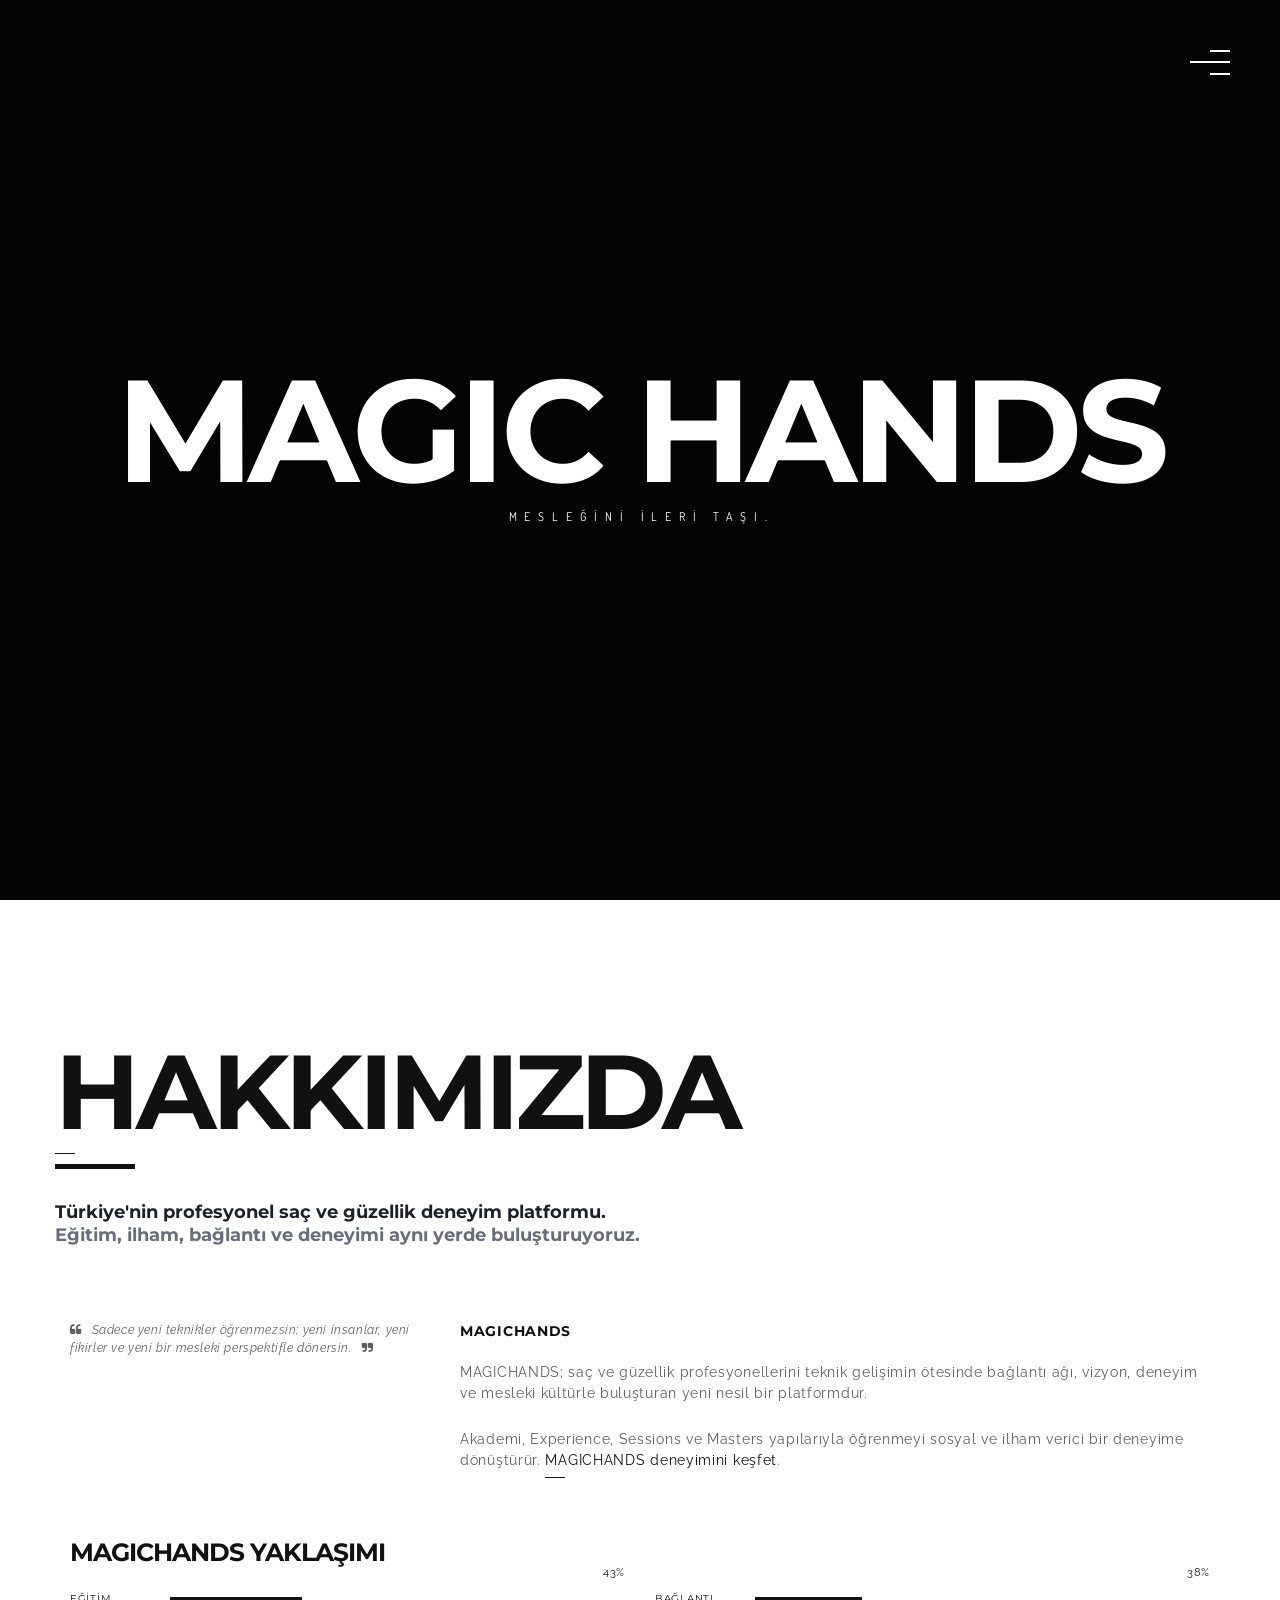
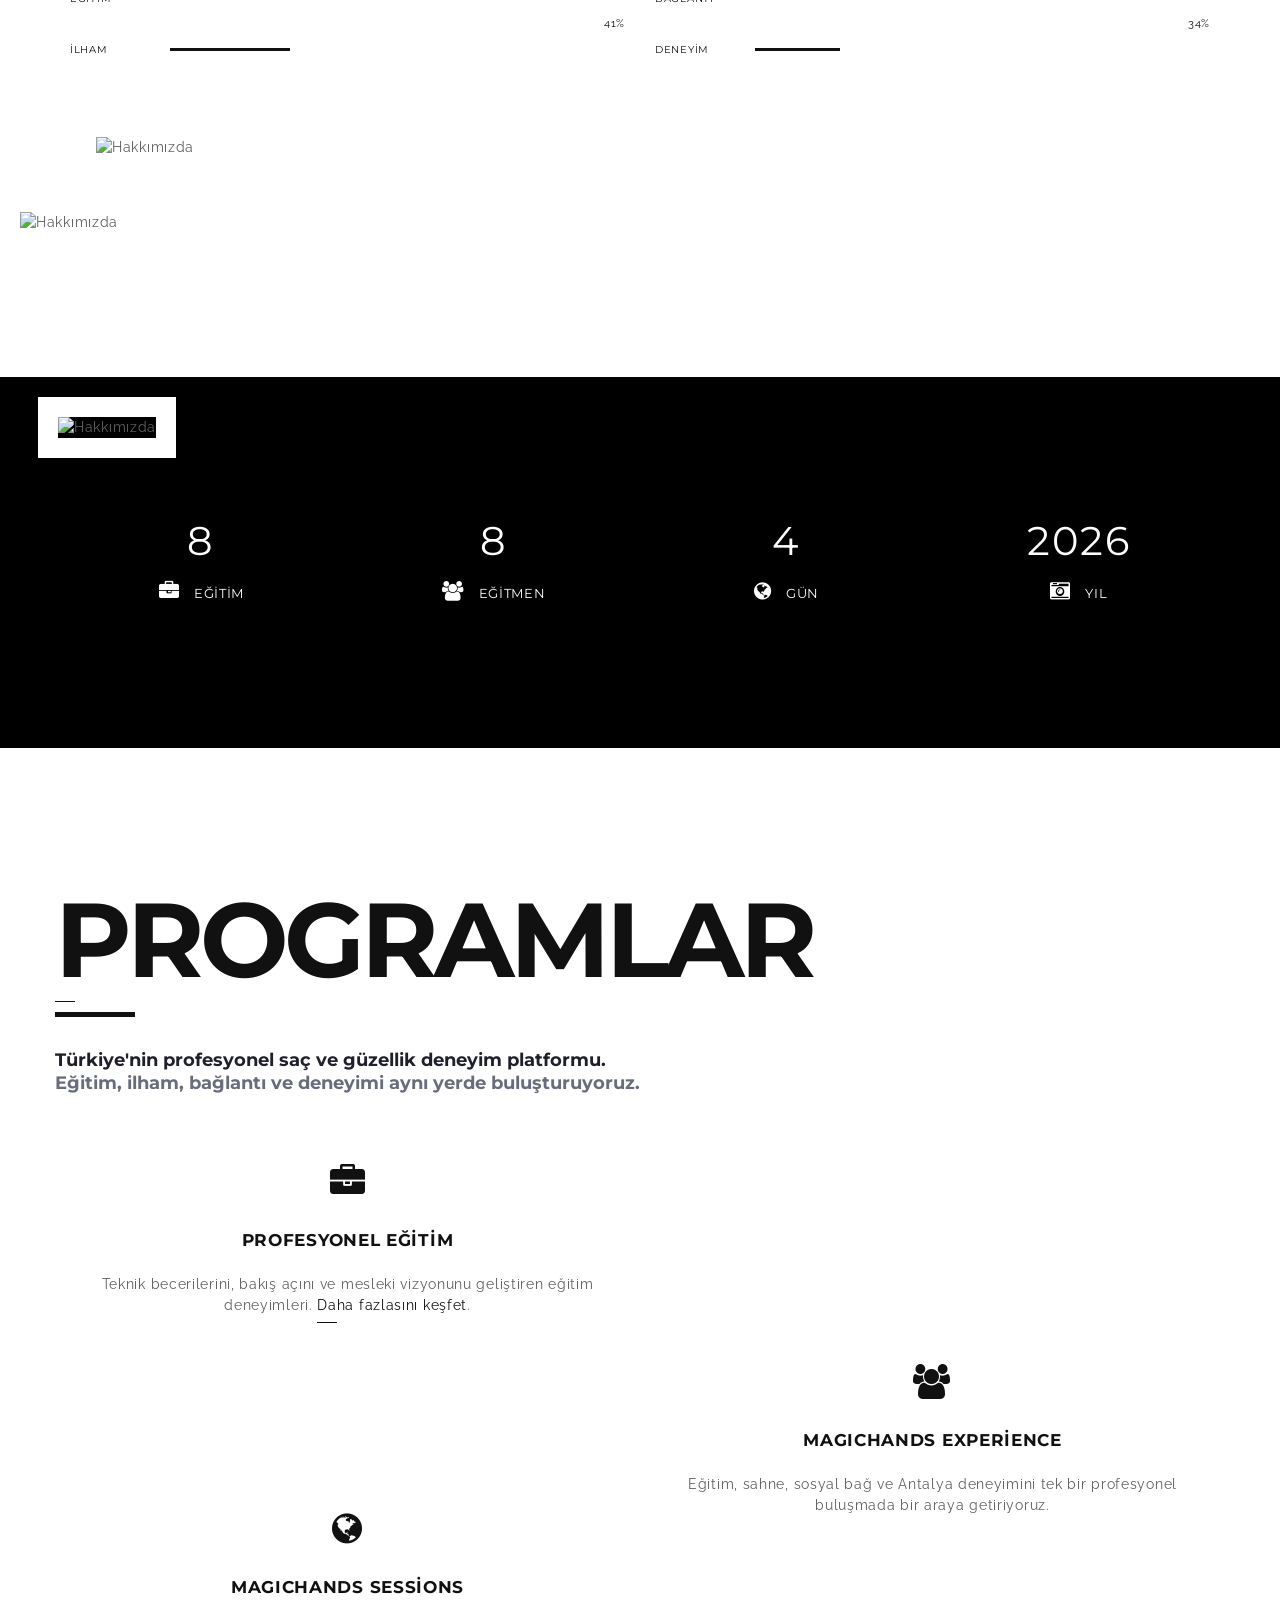
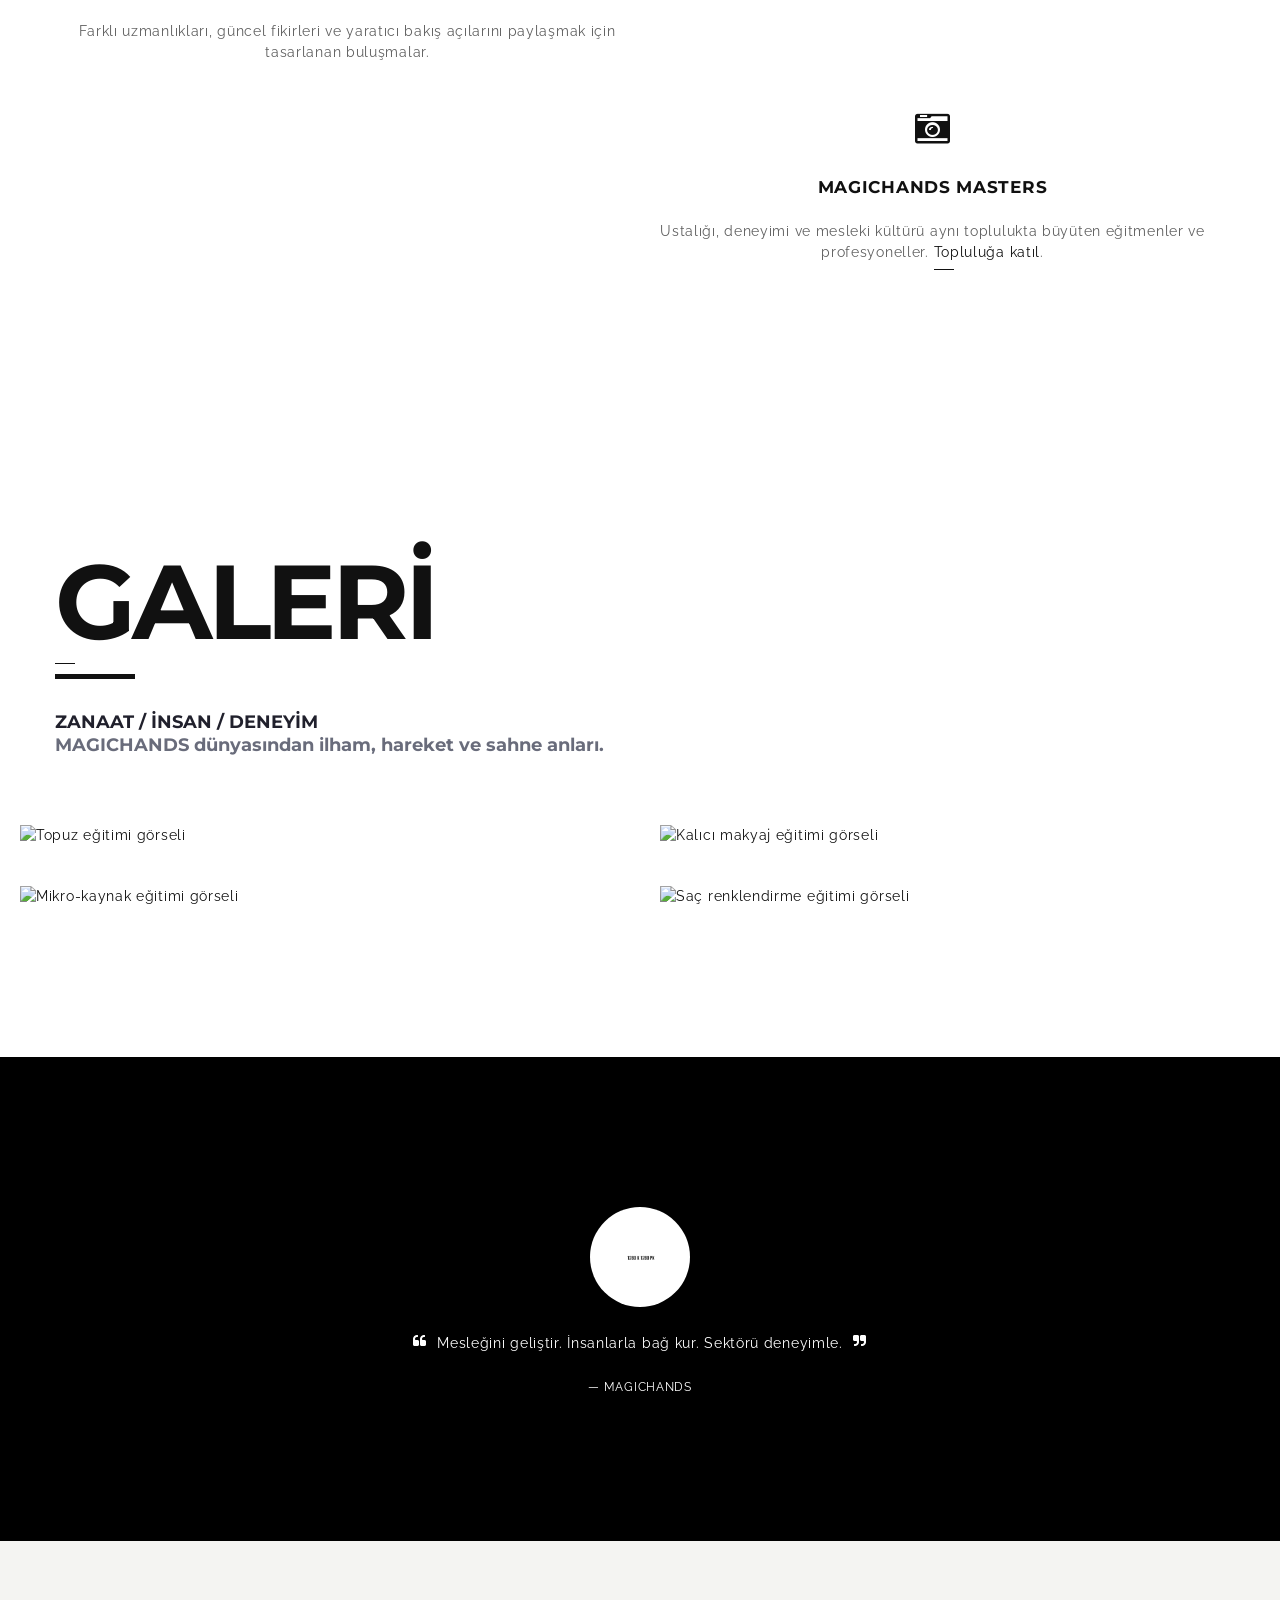
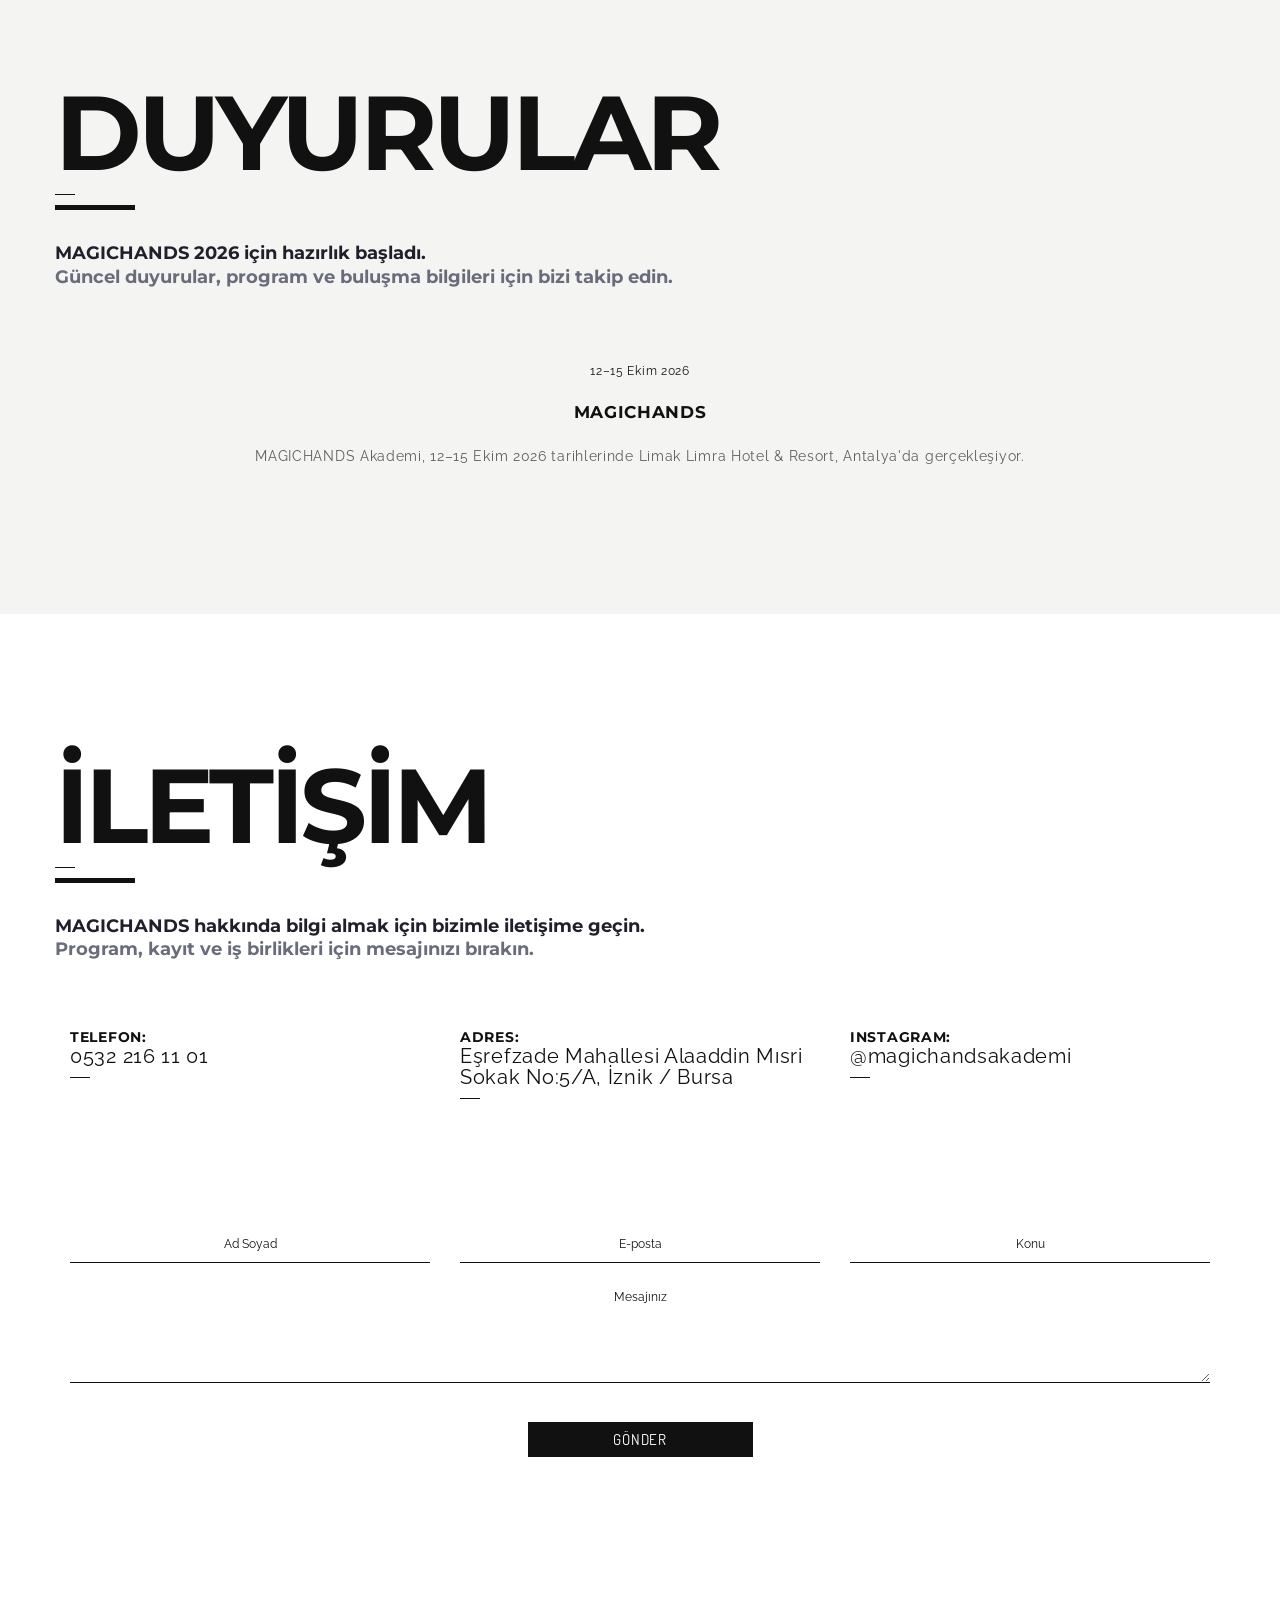
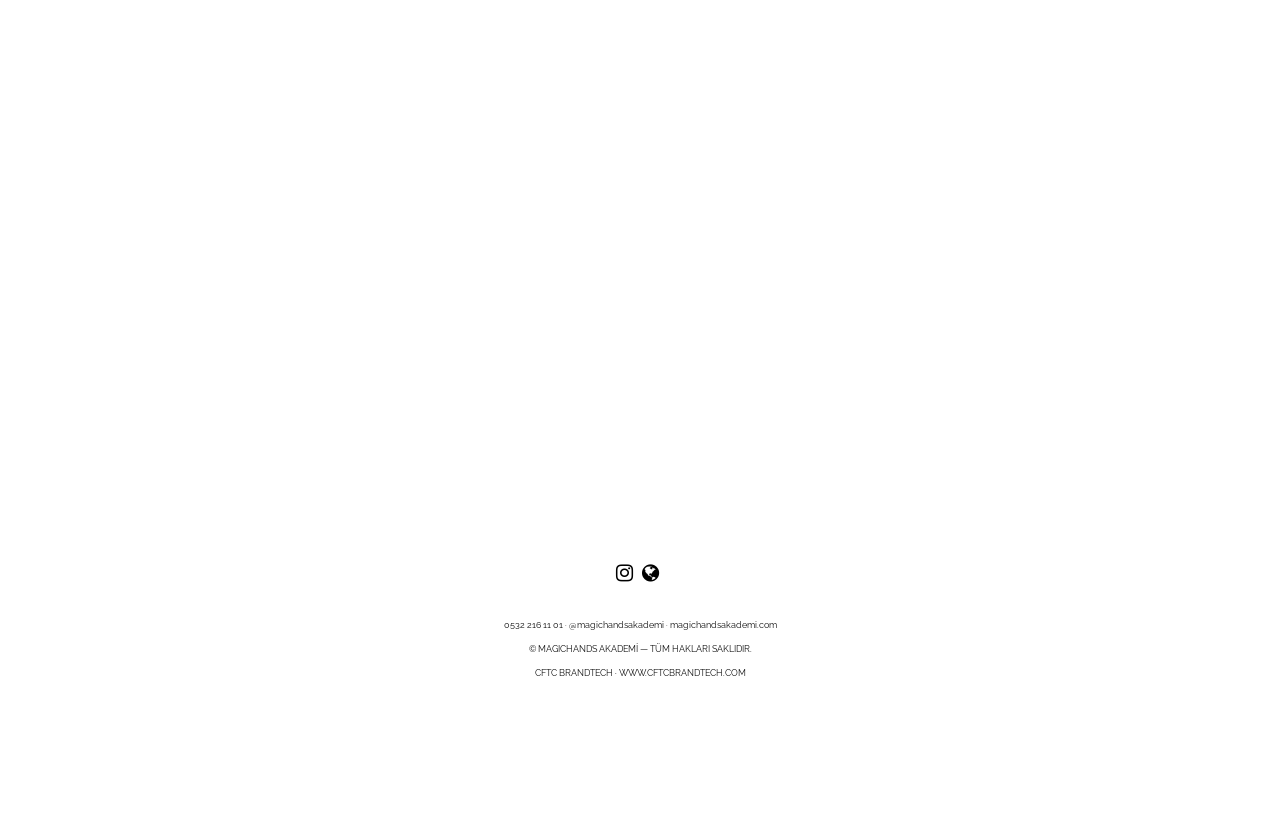
==== commit f8f1ed78: "3" ====
--- a/index.html
+++ b/index.html
@@ -383,7 +383,7 @@
             <div class="legendary-gallery">
                 <!-- gallery item 1 start -->
                 <figure class="col-xl-6 col-lg-6 col-md-6 col-sm-6 image-works light-logo">
-                    <a class="effect-bubba-photos" data-size="1920x1280"
+                    <a class="effect-bubba-photos" data-size="980x980"
                         href="https://static.wixstatic.com/media/f36ab4_3ffe80444cb541f69a134dc1a4bd6805~mv2.png/v1/fill/w_980%2Ch_980%2Cal_c%2Cq_90%2Cusm_0.66_1.00_0.01%2Cenc_avif%2Cquality_auto/f36ab4_3ffe80444cb541f69a134dc1a4bd6805~mv2.png"><img
                             alt="Topuz eğitimi görseli" class="img-responsive"
                             src="https://static.wixstatic.com/media/f36ab4_3ffe80444cb541f69a134dc1a4bd6805~mv2.png/v1/fill/w_980%2Ch_980%2Cal_c%2Cq_90%2Cusm_0.66_1.00_0.01%2Cenc_avif%2Cquality_auto/f36ab4_3ffe80444cb541f69a134dc1a4bd6805~mv2.png"></a>
@@ -399,7 +399,7 @@
                 </figure><!-- gallery item 1 end -->
                 <!-- gallery item 2 start -->
                 <figure class="col-xl-6 col-lg-6 col-md-6 col-sm-6 image-works light-logo">
-                    <a class="effect-bubba-photos" data-size="1920x1280"
+                    <a class="effect-bubba-photos" data-size="980x980"
                         href="https://static.wixstatic.com/media/f36ab4_c97cbc608af24282b975299c48a455c5~mv2.png/v1/fill/w_980%2Ch_980%2Cal_c%2Cq_90%2Cusm_0.66_1.00_0.01%2Cenc_avif%2Cquality_auto/f36ab4_c97cbc608af24282b975299c48a455c5~mv2.png"><img
                             alt="Kalıcı makyaj eğitimi görseli" class="img-responsive"
                             src="https://static.wixstatic.com/media/f36ab4_c97cbc608af24282b975299c48a455c5~mv2.png/v1/fill/w_980%2Ch_980%2Cal_c%2Cq_90%2Cusm_0.66_1.00_0.01%2Cenc_avif%2Cquality_auto/f36ab4_c97cbc608af24282b975299c48a455c5~mv2.png"></a>
@@ -416,7 +416,7 @@
                 </figure><!-- gallery item 2 end -->
                 <!-- gallery item 3 start -->
                 <figure class="col-xl-6 col-lg-6 col-md-6 col-sm-6 image-works light-logo">
-                    <a class="effect-bubba-photos" data-size="1920x1280"
+                    <a class="effect-bubba-photos" data-size="980x980"
                         href="https://static.wixstatic.com/media/f36ab4_779ffd3a9d06424786f190b9d126e849~mv2.png/v1/fill/w_980%2Ch_980%2Cal_c%2Cq_90%2Cusm_0.66_1.00_0.01%2Cenc_avif%2Cquality_auto/f36ab4_779ffd3a9d06424786f190b9d126e849~mv2.png"><img
                             alt="Mikro-kaynak eğitimi görseli" class="img-responsive"
                             src="https://static.wixstatic.com/media/f36ab4_779ffd3a9d06424786f190b9d126e849~mv2.png/v1/fill/w_980%2Ch_980%2Cal_c%2Cq_90%2Cusm_0.66_1.00_0.01%2Cenc_avif%2Cquality_auto/f36ab4_779ffd3a9d06424786f190b9d126e849~mv2.png"></a>
@@ -433,7 +433,7 @@
                 </figure><!-- gallery item 3 end -->
                 <!-- gallery item 4 start -->
                 <figure class="col-xl-6 col-lg-6 col-md-6 col-sm-6 image-works light-logo">
-                    <a class="effect-bubba-photos" data-size="1920x1280"
+                    <a class="effect-bubba-photos" data-size="980x980"
                         href="https://static.wixstatic.com/media/f36ab4_8758c9dda5944621a0c73722a59a5283~mv2.png/v1/fill/w_980%2Ch_980%2Cal_c%2Cq_90%2Cusm_0.66_1.00_0.01%2Cenc_avif%2Cquality_auto/f36ab4_8758c9dda5944621a0c73722a59a5283~mv2.png"><img
                             alt="Saç renklendirme eğitimi görseli" class="img-responsive"
                             src="https://static.wixstatic.com/media/f36ab4_8758c9dda5944621a0c73722a59a5283~mv2.png/v1/fill/w_980%2Ch_980%2Cal_c%2Cq_90%2Cusm_0.66_1.00_0.01%2Cenc_avif%2Cquality_auto/f36ab4_8758c9dda5944621a0c73722a59a5283~mv2.png"></a>
@@ -770,7 +770,7 @@
                 </div>
             </div>
         </div>
-    </div><!-- photoSwipe background end -->
+    </div><!-- photoSwipe background end e-->
     <!-- scripts start -->
     <script src="https://maps.googleapis.com/maps/api/js" type="text/javascript">
     </script>
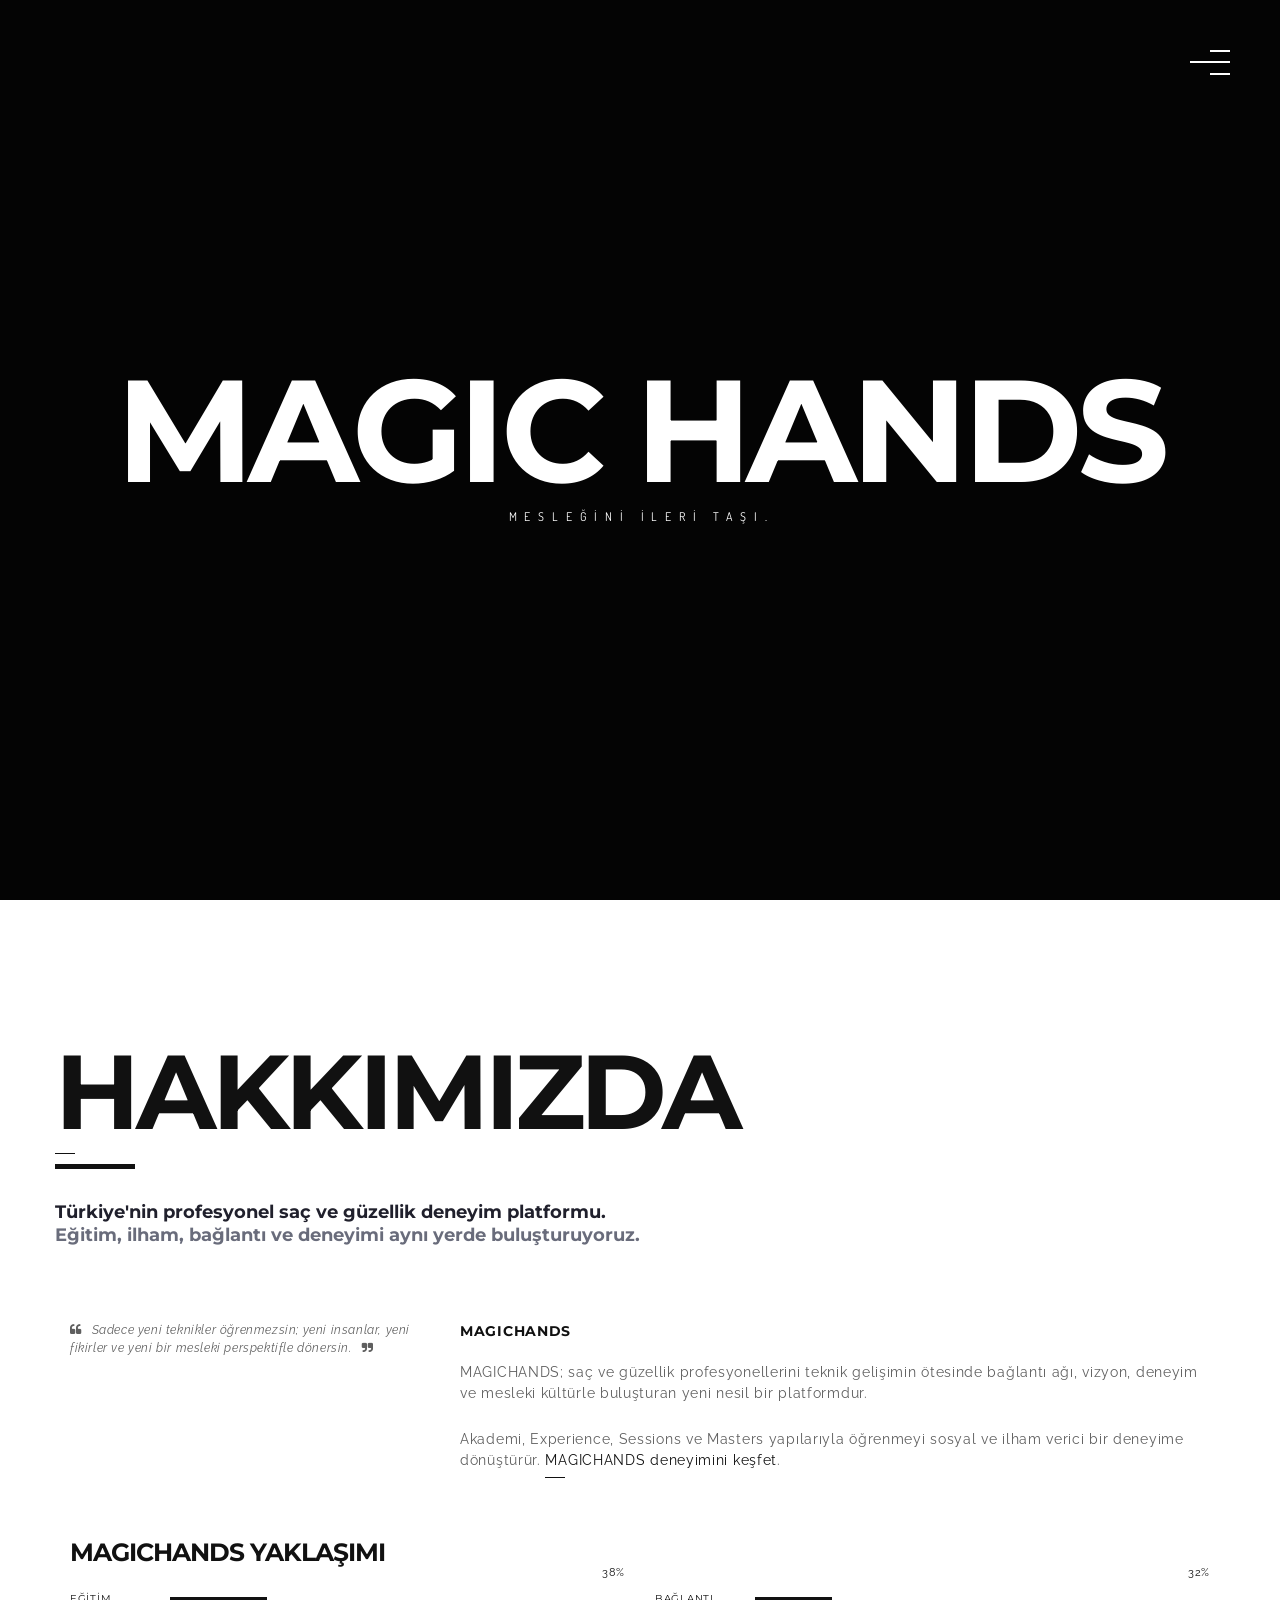
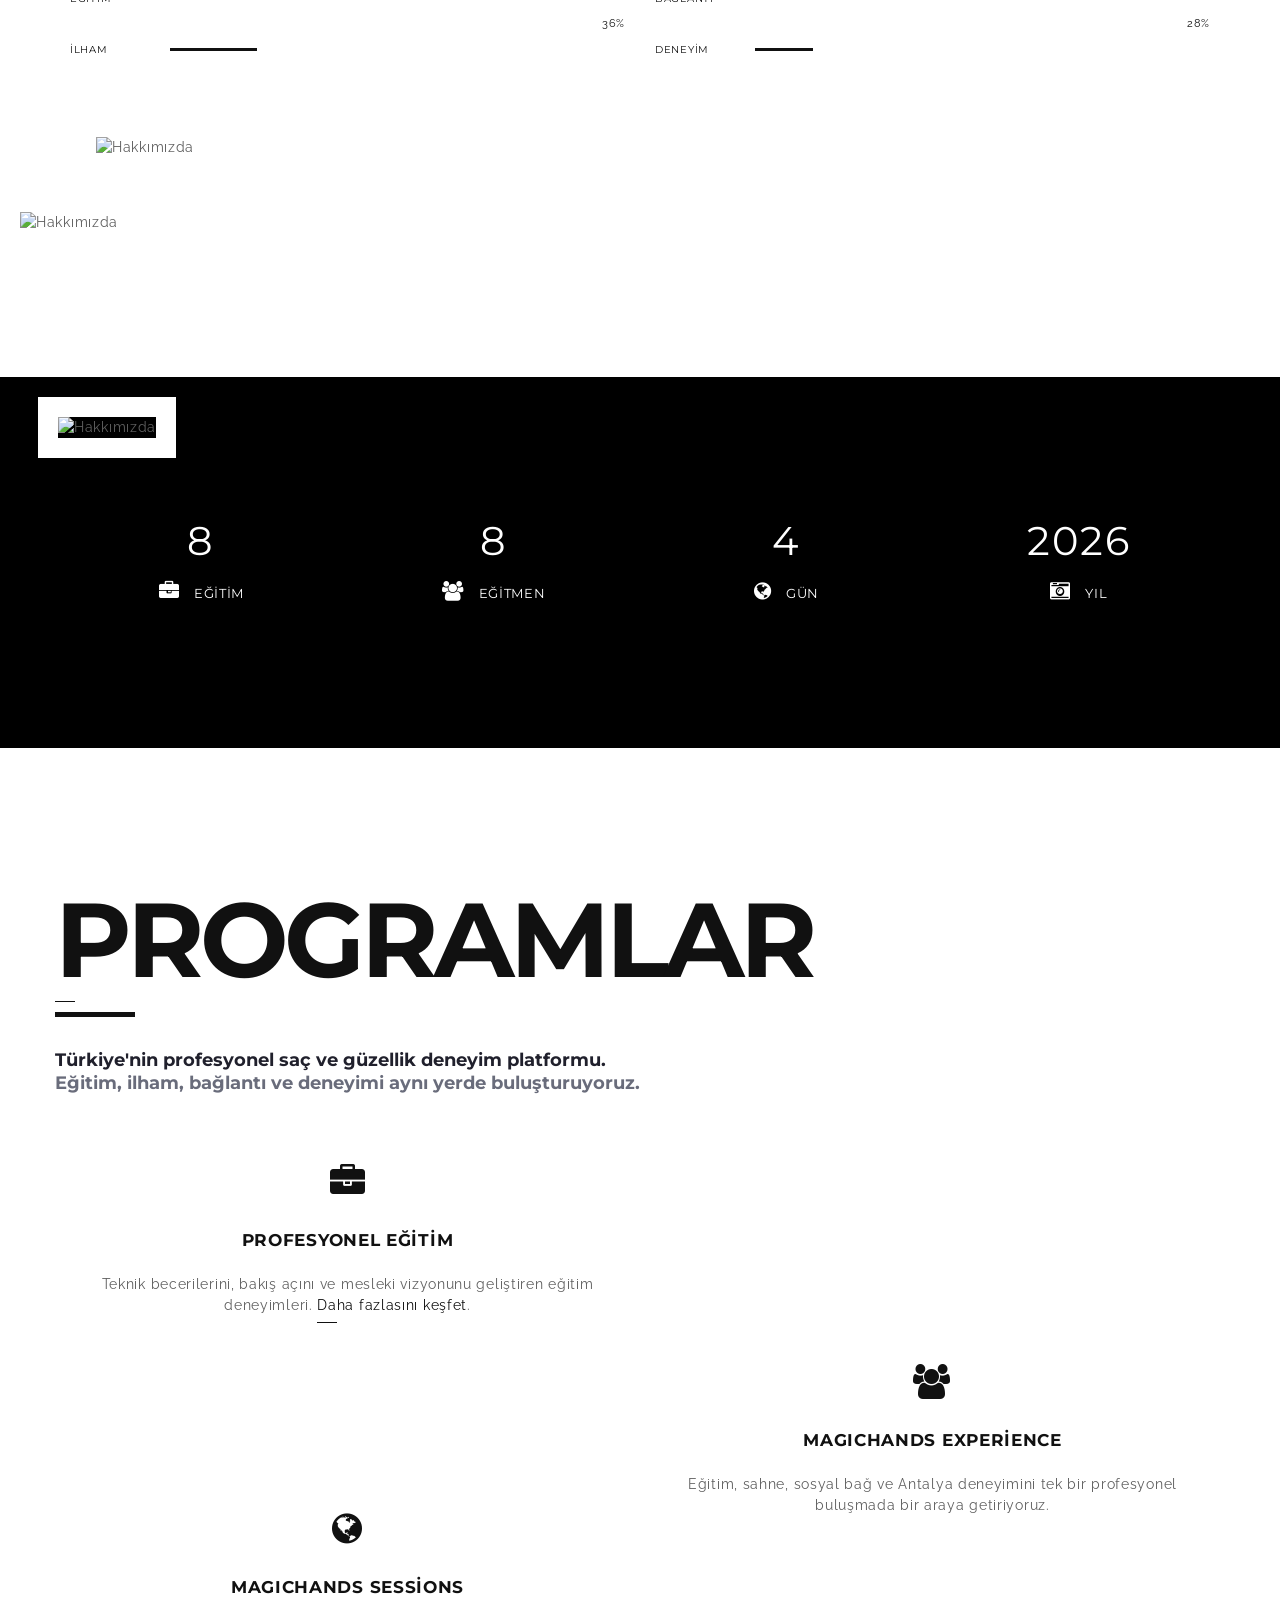
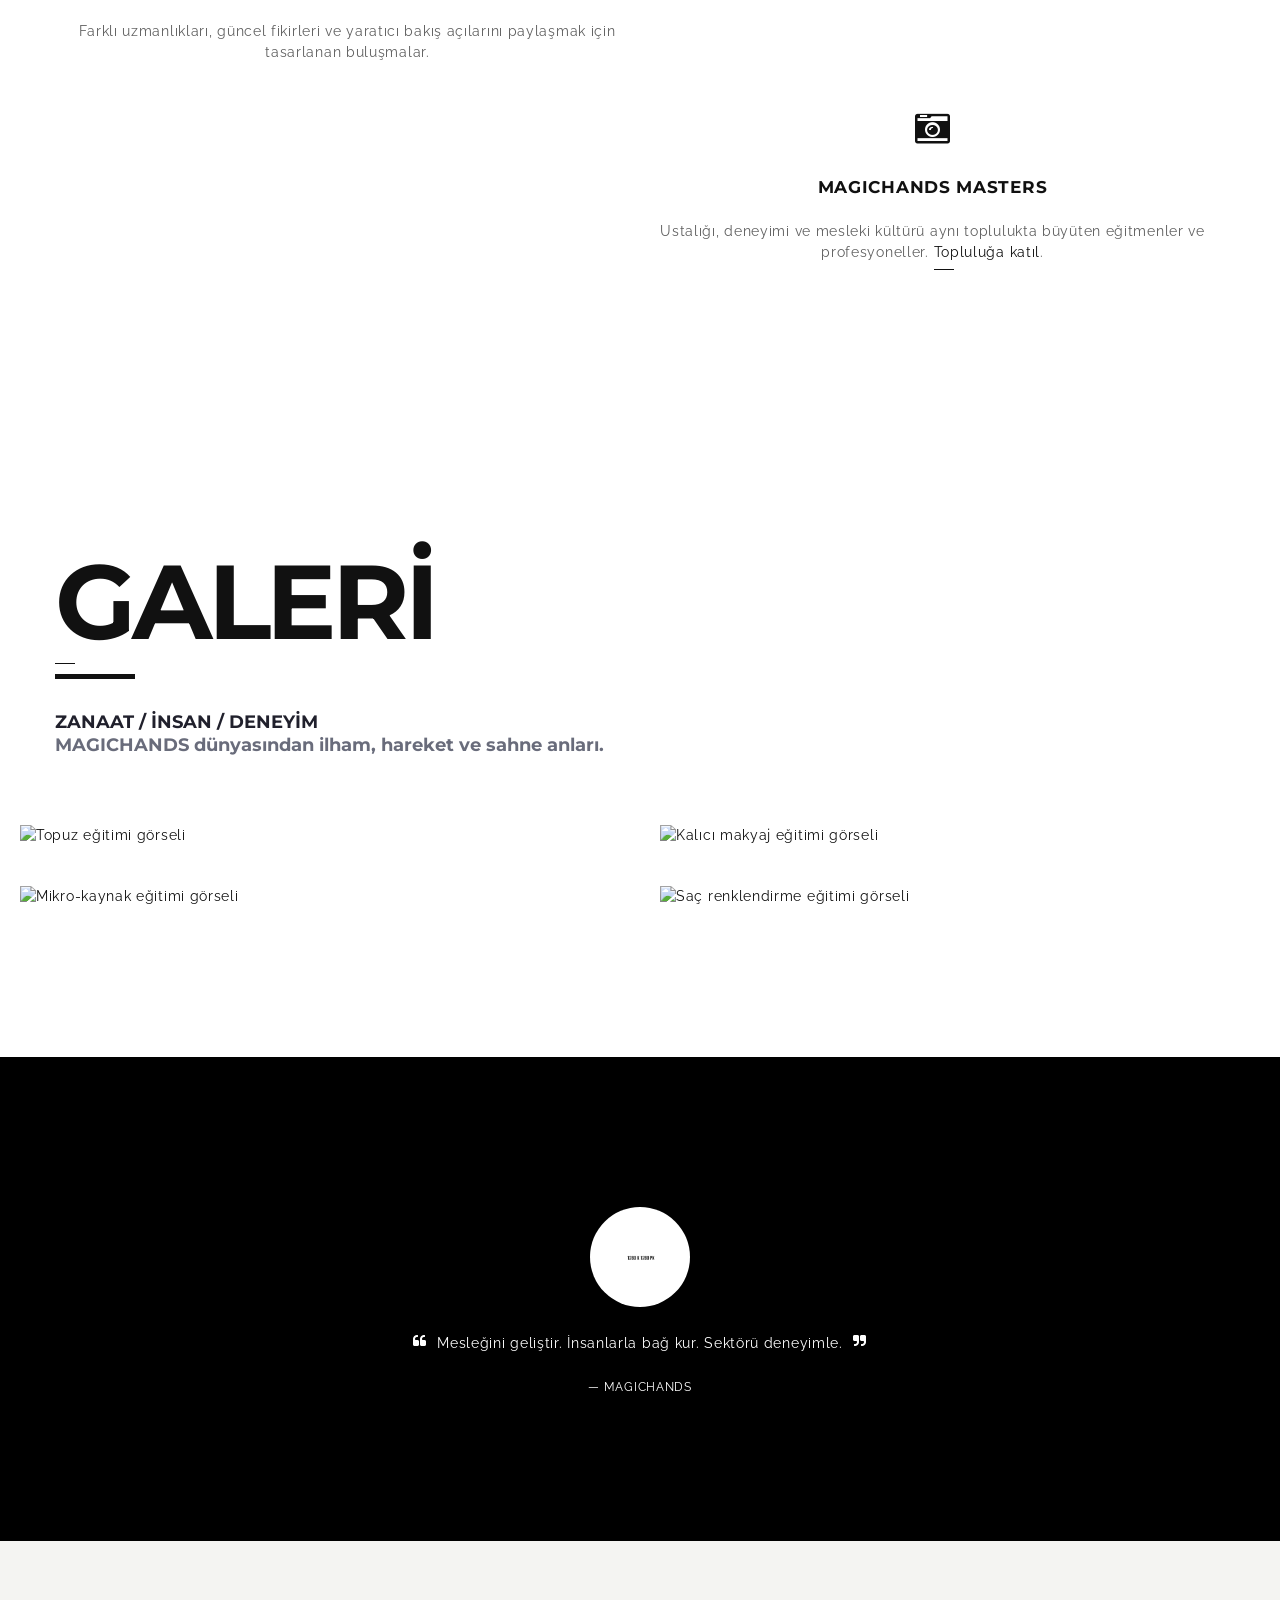
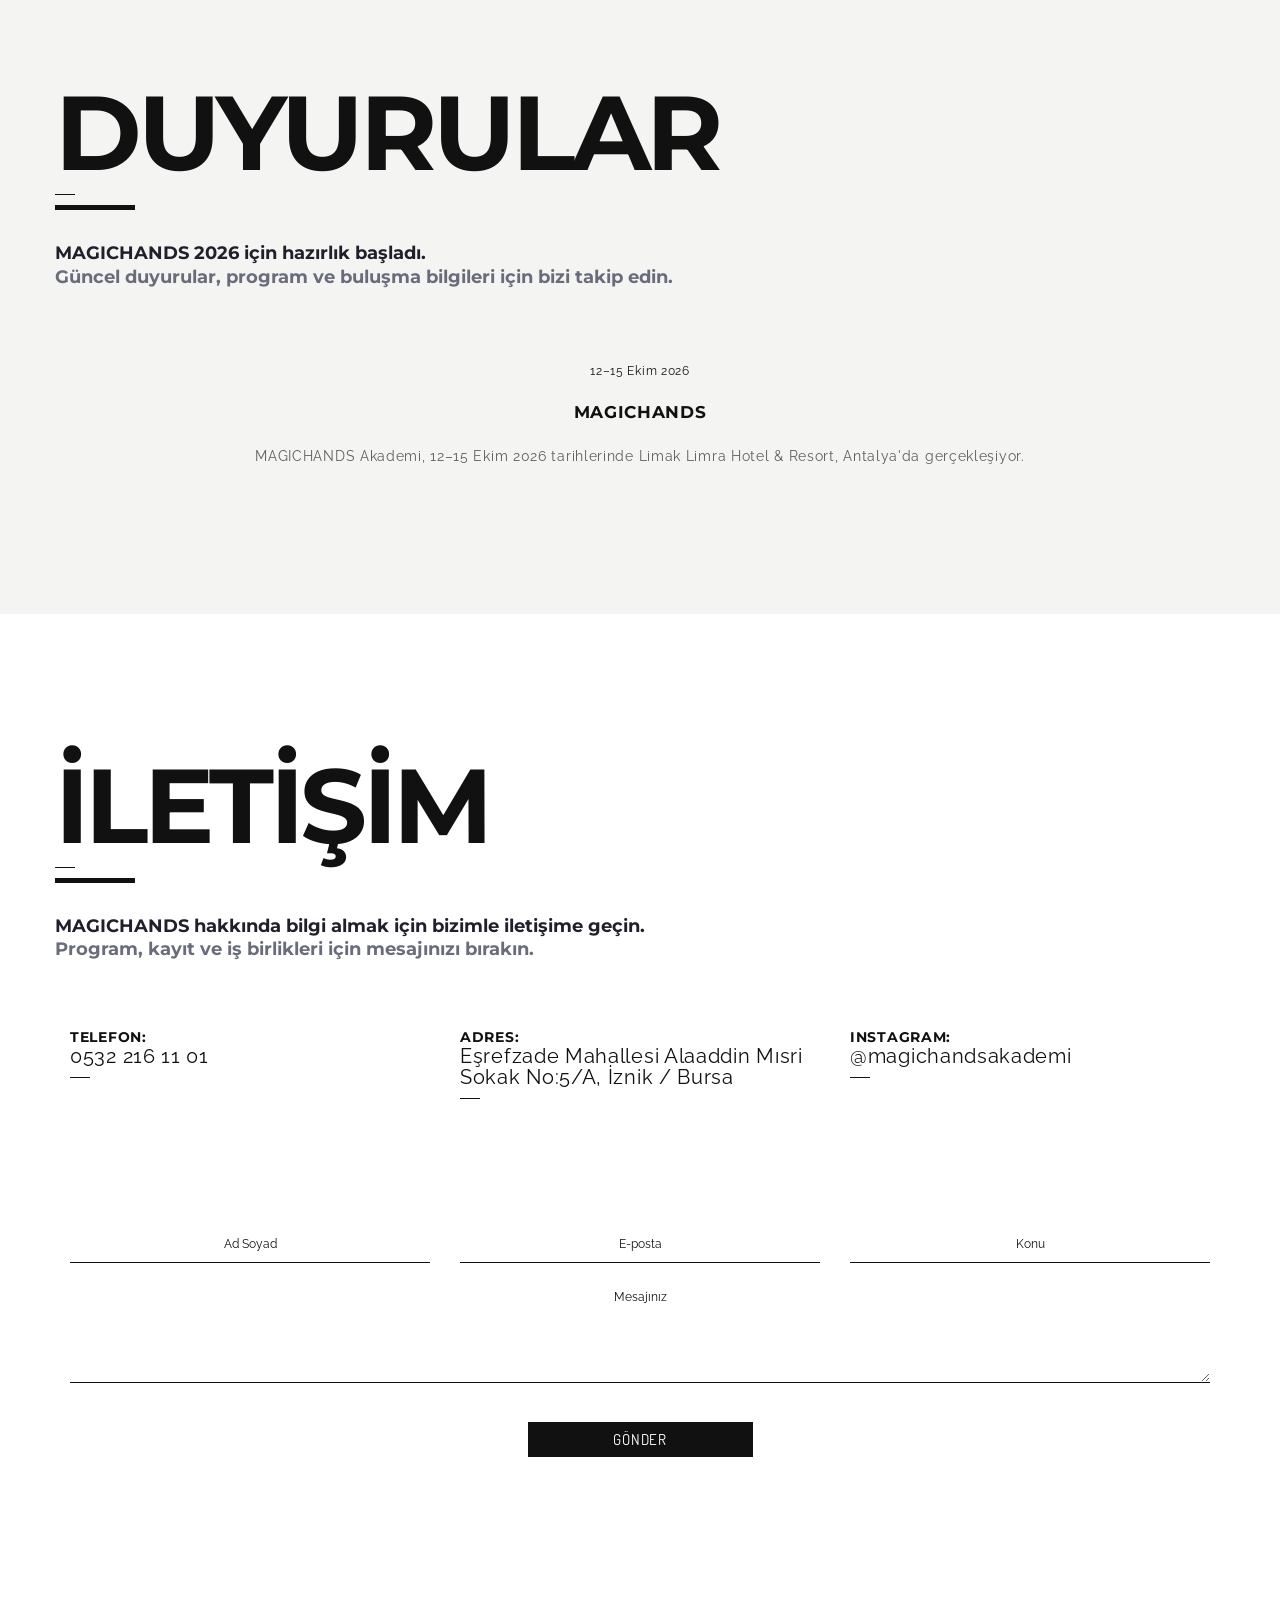
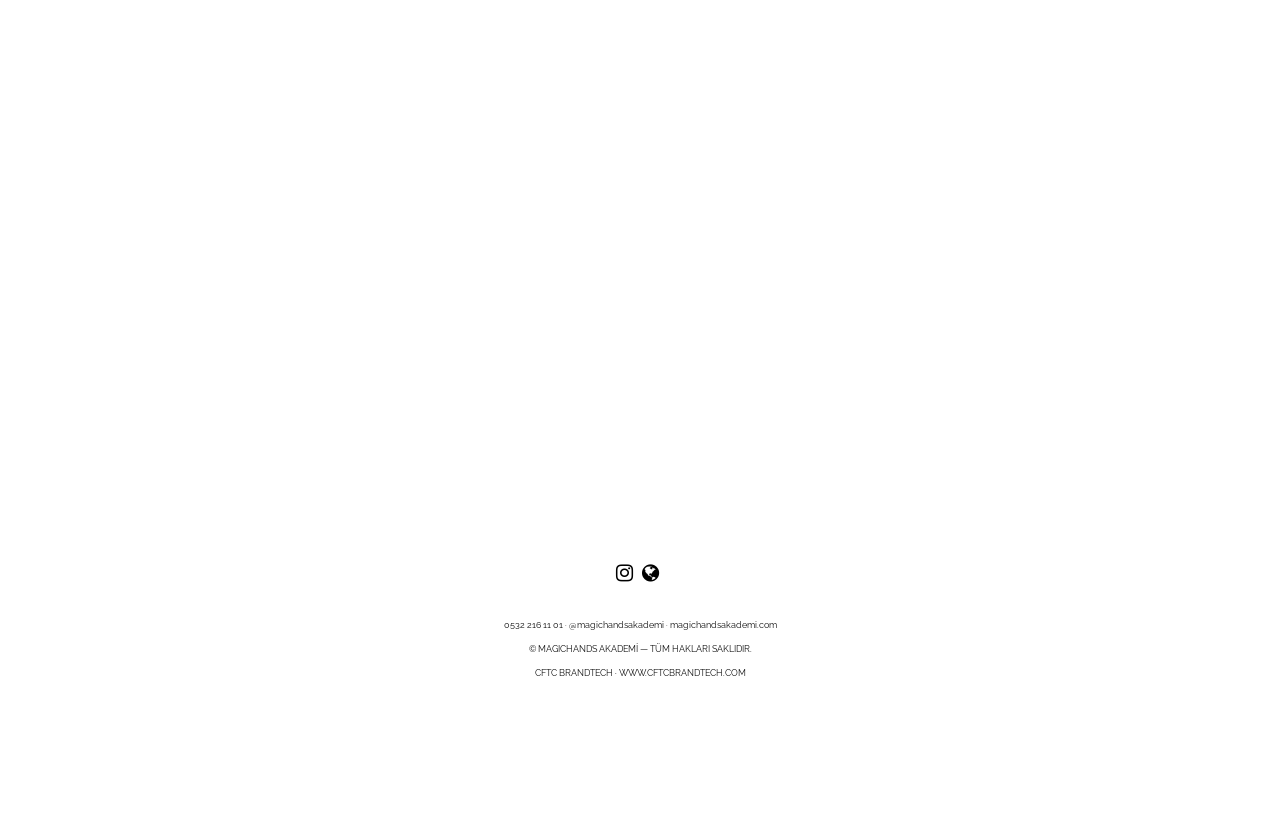
==== commit 800a5c4e: "error fixes" ====
--- a/index.html
+++ b/index.html
@@ -22,9 +22,12 @@
     <link href="css/font-awesome-4.7.0/css/font-awesome.min.css" media="all" rel="stylesheet" type="text/css">
     <!-- style end -->
     <!-- google fonts start -->
+    <link rel="preconnect" href="https://fonts.googleapis.com">
+    <link rel="preconnect" href="https://fonts.gstatic.com" crossorigin>
+
     <link
-        href="http://fonts.googleapis.com/css?family=Raleway:100,200,300,400,500,600,700,800,900%7CMontserrat:400,700%7CDosis:200,300,400,500,600,700,800"
-        rel="stylesheet" type="text/css">
+        href="https://fonts.googleapis.com/css2?family=Raleway:wght@100;200;300;400;500;600;700;800;900&family=Montserrat:wght@400;700&family=Dosis:wght@200;300;400;500;600;700;800&display=swap"
+        rel="stylesheet">
     <!-- google fonts end -->
     <!--[if lt IE 9]>
             <script src="bower_components/html5shiv/dist/html5shiv.js"></script>
@@ -772,8 +775,6 @@
         </div>
     </div><!-- photoSwipe background end e-->
     <!-- scripts start -->
-    <script src="https://maps.googleapis.com/maps/api/js" type="text/javascript">
-    </script>
     <script src="js/plugins.js" type="text/javascript">
     </script>
     <script src="js/youth.js" type="text/javascript">
